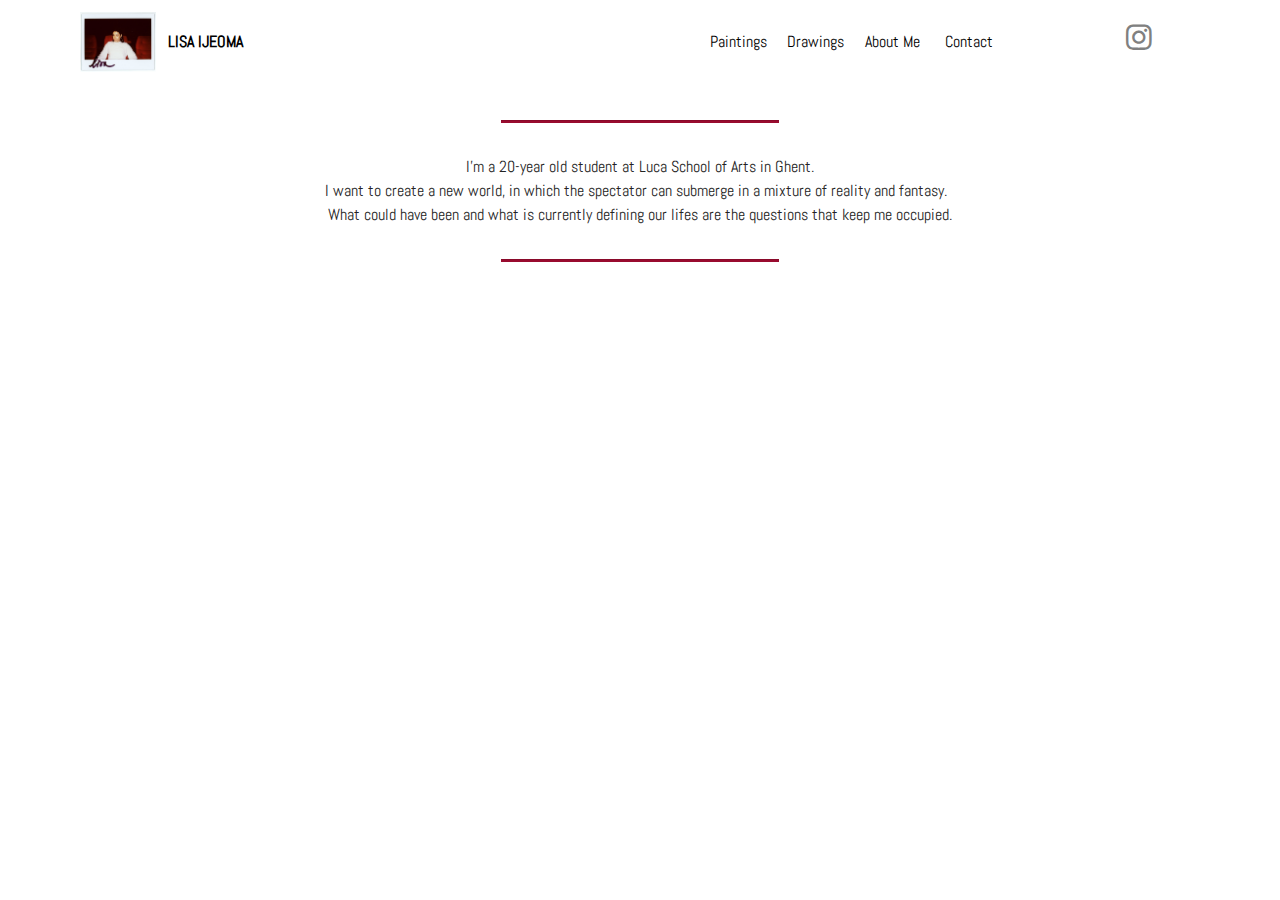
==== page1.html @ a6fccbc2 "create github pages" ====
<!DOCTYPE html>
<html >
<head>
  <!-- Site made with Mobirise Website Builder v4.6.5, https://mobirise.com -->
  <meta charset="UTF-8">
  <meta http-equiv="X-UA-Compatible" content="IE=edge">
  <meta name="generator" content="Mobirise v4.6.5, mobirise.com">
  <meta name="viewport" content="width=device-width, initial-scale=1, minimum-scale=1">
  <link rel="shortcut icon" href="assets/images/img-586-1244x1000.jpg" type="image/x-icon">
  <meta name="description" content="Web Site Creator Description">
  <title>About Me</title>
  <link rel="stylesheet" href="assets/tether/tether.min.css">
  <link rel="stylesheet" href="assets/bootstrap/css/bootstrap.min.css">
  <link rel="stylesheet" href="assets/bootstrap/css/bootstrap-grid.min.css">
  <link rel="stylesheet" href="assets/bootstrap/css/bootstrap-reboot.min.css">
  <link rel="stylesheet" href="assets/dropdown/css/style.css">
  <link rel="stylesheet" href="assets/socicon/css/styles.css">
  <link rel="stylesheet" href="assets/theme/css/style.css">
  <link rel="stylesheet" href="assets/mobirise/css/mbr-additional.css" type="text/css">
  
  
  
</head>
<body>
  <section class="menu cid-qKdbff7tVi" once="menu" id="menu2-2">

    

    <nav class="navbar navbar-expand beta-menu navbar-dropdown align-items-center navbar-fixed-top navbar-toggleable-sm">
        <button class="navbar-toggler navbar-toggler-right" type="button" data-toggle="collapse" data-target="#navbarSupportedContent" aria-controls="navbarSupportedContent" aria-expanded="false" aria-label="Toggle navigation">
            <div class="hamburger">
                <span></span>
                <span></span>
                <span></span>
                <span></span>
            </div>
        </button>
        <div class="menu-logo">
            <div class="navbar-brand">
                <span class="navbar-logo">
                    <a href="https://mobirise.com">
                        <img src="assets/images/img-586-1244x1000.jpg" alt="Mobirise" title="" style="height: 3.8rem;">
                    </a>
                </span>
                <span class="navbar-caption-wrap"><a class="navbar-caption text-black display-5" href="https://mobirise.com">
                        LISA IJEOMA</a></span>
            </div>
        </div>
        <div class="collapse navbar-collapse" id="navbarSupportedContent">
            <ul class="navbar-nav nav-dropdown" data-app-modern-menu="true"><li class="nav-item dropdown">
                    <a class="nav-link link text-black display-5" href="page3.html">
                        Paintings</a>
                </li><li class="nav-item"><a class="nav-link link text-black display-5" href="page4.html">
                        Drawings</a></li>
                <li class="nav-item">
                    <a class="nav-link link text-black display-5" href="page1.html">
                        About Me&nbsp;</a>
                </li><li class="nav-item"><a class="nav-link link text-black display-5" href="page2.html">
                        Contact &nbsp; &nbsp; &nbsp; &nbsp; &nbsp; &nbsp; &nbsp; &nbsp; &nbsp; &nbsp;&nbsp;</a></li></ul>
            <div class="navbar-buttons mbr-section-btn"><a class="btn btn-sm btn-white display-5" href="https://www.instagram.com/lisaijeoma/"><span class="socicon socicon-instagram mbr-iconfont mbr-iconfont-btn"></span>
                    </a></div>
        </div>
    </nav>
</section>

<section class="engine"><a href="https://mobirise.ws">Mobirise</a></section><section class="mbr-section article content9 cid-qKdjkqtYGd" id="content9-b">
    
     

    <div class="container">
        <div class="inner-container" style="width: 100%;">
            <hr class="line" style="width: 25%;">
            <div class="section-text align-center mbr-fonts-style display-5">I'm a 20-year old student at Luca School of Arts in Ghent.<div>I want to create a new world, in which the spectator can submerge in a mixture of reality and fantasy. &nbsp;</div><div>What could have been and what is currently defining our lifes are the questions that keep me occupied.</div></div>
            <hr class="line" style="width: 25%;">
        </div>
        </div>
</section>


  <script src="assets/web/assets/jquery/jquery.min.js"></script>
  <script src="assets/popper/popper.min.js"></script>
  <script src="assets/tether/tether.min.js"></script>
  <script src="assets/bootstrap/js/bootstrap.min.js"></script>
  <script src="assets/smoothscroll/smooth-scroll.js"></script>
  <script src="assets/dropdown/js/script.min.js"></script>
  <script src="assets/touchswipe/jquery.touch-swipe.min.js"></script>
  <script src="assets/theme/js/script.js"></script>
  
  
</body>
</html>
---- assets/dropdown/css/style.css ----
.navbar-dropdown {
  left: 0;
  padding: 0;
  position: absolute;
  right: 0;
  top: 0;
  transition: all 0.45s ease;
  z-index: 1030;
  background: #282828; }
  .navbar-dropdown .navbar-logo {
    margin-right: 0.8rem;
    transition: margin 0.3s ease-in-out;
    vertical-align: middle; }
    .navbar-dropdown .navbar-logo img {
      height: 3.125rem;
      transition: all 0.3s ease-in-out; }
    .navbar-dropdown .navbar-logo.mbr-iconfont {
      font-size: 3.125rem;
      line-height: 3.125rem; }
  .navbar-dropdown .navbar-caption {
    font-weight: 700;
    white-space: normal;
    vertical-align: -4px;
    line-height: 3.125rem !important; }
    .navbar-dropdown .navbar-caption, .navbar-dropdown .navbar-caption:hover {
      color: inherit;
      text-decoration: none; }
  .navbar-dropdown .mbr-iconfont + .navbar-caption {
    vertical-align: -1px; }
  .navbar-dropdown.navbar-fixed-top {
    position: fixed; }
  .navbar-dropdown .navbar-brand span {
    vertical-align: -4px; }
  .navbar-dropdown.bg-color.transparent {
    background: none; }
  .navbar-dropdown.navbar-short .navbar-brand {
    padding: 0.625rem 0; }
    .navbar-dropdown.navbar-short .navbar-brand span {
      vertical-align: -1px; }
  .navbar-dropdown.navbar-short .navbar-caption {
    line-height: 2.375rem !important;
    vertical-align: -2px; }
  .navbar-dropdown.navbar-short .navbar-logo {
    margin-right: 0.5rem; }
    .navbar-dropdown.navbar-short .navbar-logo img {
      height: 2.375rem; }
    .navbar-dropdown.navbar-short .navbar-logo.mbr-iconfont {
      font-size: 2.375rem;
      line-height: 2.375rem; }
  .navbar-dropdown.navbar-short .mbr-table-cell {
    height: 3.625rem; }
  .navbar-dropdown .navbar-close {
    left: 0.6875rem;
    position: fixed;
    top: 0.75rem;
    z-index: 1000; }
  .navbar-dropdown .hamburger-icon {
    content: "";
    display: inline-block;
    vertical-align: middle;
    width: 16px;
    -webkit-box-shadow: 0 -6px 0 1px #282828,0 0 0 1px #282828,0 6px 0 1px #282828;
    -moz-box-shadow: 0 -6px 0 1px #282828,0 0 0 1px #282828,0 6px 0 1px #282828;
    box-shadow: 0 -6px 0 1px #282828,0 0 0 1px #282828,0 6px 0 1px #282828; }

.dropdown-menu .dropdown-toggle[data-toggle="dropdown-submenu"]::after {
  border-bottom: 0.35em solid transparent;
  border-left: 0.35em solid;
  border-right: 0;
  border-top: 0.35em solid transparent;
  margin-left: 0.3rem; }

.dropdown-menu .dropdown-item:focus {
  outline: 0; }

.nav-dropdown {
  font-size: 0.75rem;
  font-weight: 500;
  height: auto !important; }
  .nav-dropdown .nav-btn {
    padding-left: 1rem; }
  .nav-dropdown .link {
    margin: .667em 1.667em;
    font-weight: 500;
    padding: 0;
    transition: color .2s ease-in-out; }
    .nav-dropdown .link.dropdown-toggle {
      margin-right: 2.583em; }
      .nav-dropdown .link.dropdown-toggle::after {
        margin-left: .25rem;
        border-top: 0.35em solid;
        border-right: 0.35em solid transparent;
        border-left: 0.35em solid transparent;
        border-bottom: 0; }
      .nav-dropdown .link.dropdown-toggle[aria-expanded="true"] {
        margin: 0;
        padding: 0.667em 3.263em  0.667em 1.667em; }
  .nav-dropdown .link::after,
  .nav-dropdown .dropdown-item::after {
    color: inherit; }
  .nav-dropdown .btn {
    font-size: 0.75rem;
    font-weight: 700;
    letter-spacing: 0;
    margin-bottom: 0;
    padding-left: 1.25rem;
    padding-right: 1.25rem; }
  .nav-dropdown .dropdown-menu {
    border-radius: 0;
    border: 0;
    left: 0;
    margin: 0;
    padding-bottom: 1.25rem;
    padding-top: 1.25rem;
    position: relative; }
  .nav-dropdown .dropdown-submenu {
    margin-left: 0.125rem;
    top: 0; }
  .nav-dropdown .dropdown-item {
    font-weight: 500;
    line-height: 2;
    padding: 0.3846em 4.615em 0.3846em 1.5385em;
    position: relative;
    transition: color .2s ease-in-out, background-color .2s ease-in-out; }
    .nav-dropdown .dropdown-item::after {
      margin-top: -0.3077em;
      position: absolute;
      right: 1.1538em;
      top: 50%; }
    .nav-dropdown .dropdown-item:focus, .nav-dropdown .dropdown-item:hover {
      background: none; }

@media (max-width: 767px) {
  .nav-dropdown.navbar-toggleable-sm {
    bottom: 0;
    display: none;
    left: 0;
    overflow-x: hidden;
    position: fixed;
    top: 0;
    transform: translateX(-100%);
    -ms-transform: translateX(-100%);
    -webkit-transform: translateX(-100%);
    width: 18.75rem;
    z-index: 999; } }
.nav-dropdown.navbar-toggleable-xl {
  bottom: 0;
  display: none;
  left: 0;
  overflow-x: hidden;
  position: fixed;
  top: 0;
  transform: translateX(-100%);
  -ms-transform: translateX(-100%);
  -webkit-transform: translateX(-100%);
  width: 18.75rem;
  z-index: 999; }

.nav-dropdown-sm {
  display: block !important;
  overflow-x: hidden;
  overflow: auto;
  padding-top: 3.875rem; }
  .nav-dropdown-sm::after {
    content: "";
    display: block;
    height: 3rem;
    width: 100%; }
  .nav-dropdown-sm.collapse.in ~ .navbar-close {
    display: block !important; }
  .nav-dropdown-sm.collapsing, .nav-dropdown-sm.collapse.in {
    transform: translateX(0);
    -ms-transform: translateX(0);
    -webkit-transform: translateX(0);
    transition: all 0.25s ease-out;
    -webkit-transition: all 0.25s ease-out;
    background: #282828; }
  .nav-dropdown-sm.collapsing[aria-expanded="false"] {
    transform: translateX(-100%);
    -ms-transform: translateX(-100%);
    -webkit-transform: translateX(-100%); }
  .nav-dropdown-sm .nav-item {
    display: block;
    margin-left: 0 !important;
    padding-left: 0; }
  .nav-dropdown-sm .link,
  .nav-dropdown-sm .dropdown-item {
    border-top: 1px dotted rgba(255, 255, 255, 0.1);
    font-size: 0.8125rem;
    line-height: 1.6;
    margin: 0 !important;
    padding: 0.875rem 2.4rem 0.875rem 1.5625rem !important;
    position: relative;
    white-space: normal; }
    .nav-dropdown-sm .link:focus, .nav-dropdown-sm .link:hover,
    .nav-dropdown-sm .dropdown-item:focus,
    .nav-dropdown-sm .dropdown-item:hover {
      background: rgba(0, 0, 0, 0.2) !important;
      color: #c0a375; }
  .nav-dropdown-sm .nav-btn {
    position: relative;
    padding: 1.5625rem 1.5625rem 0 1.5625rem; }
    .nav-dropdown-sm .nav-btn::before {
      border-top: 1px dotted rgba(255, 255, 255, 0.1);
      content: "";
      left: 0;
      position: absolute;
      top: 0;
      width: 100%; }
    .nav-dropdown-sm .nav-btn + .nav-btn {
      padding-top: 0.625rem; }
      .nav-dropdown-sm .nav-btn + .nav-btn::before {
        display: none; }
  .nav-dropdown-sm .btn {
    padding: 0.625rem 0; }
  .nav-dropdown-sm .dropdown-toggle[data-toggle="dropdown-submenu"]::after {
    margin-left: .25rem;
    border-top: 0.35em solid;
    border-right: 0.35em solid transparent;
    border-left: 0.35em solid transparent;
    border-bottom: 0; }
  .nav-dropdown-sm .dropdown-toggle[data-toggle="dropdown-submenu"][aria-expanded="true"]::after {
    border-top: 0;
    border-right: 0.35em solid transparent;
    border-left: 0.35em solid transparent;
    border-bottom: 0.35em solid; }
  .nav-dropdown-sm .dropdown-menu {
    margin: 0;
    padding: 0;
    position: relative;
    top: 0;
    left: 0;
    width: 100%;
    border: 0;
    float: none;
    border-radius: 0;
    background: none; }
  .nav-dropdown-sm .dropdown-submenu {
    left: 100%;
    margin-left: 0.125rem;
    margin-top: -1.25rem;
    top: 0; }

.navbar-toggleable-sm .nav-dropdown .dropdown-menu {
  position: absolute; }

.navbar-toggleable-sm .nav-dropdown .dropdown-submenu {
  left: 100%;
  margin-left: 0.125rem;
  margin-top: -1.25rem;
  top: 0; }

.navbar-toggleable-sm.opened .nav-dropdown .dropdown-menu {
  position: relative; }

.navbar-toggleable-sm.opened .nav-dropdown .dropdown-submenu {
  left: 0;
  margin-left: 00rem;
  margin-top: 0rem;
  top: 0; }

.is-builder .nav-dropdown.collapsing {
  transition: none !important; }

/*# sourceMappingURL=style.css.map */
---- assets/socicon/css/styles.css ----
@charset "UTF-8";

@font-face {
  font-family: "socicon";
  src:url("../fonts/socicon.eot");
  src:url("../fonts/socicon.eot?#iefix") format("embedded-opentype"),
    url("../fonts/socicon.woff") format("woff"),
    url("../fonts/socicon.ttf") format("truetype"),
    url("../fonts/socicon.svg#socicon") format("svg");
  font-weight: normal;
  font-style: normal;

}

[data-icon]:before {
  font-family: "socicon" !important;
  content: attr(data-icon);
  font-style: normal !important;
  font-weight: normal !important;
  font-variant: normal !important;
  text-transform: none !important;
  speak: none;
  line-height: 1;
  -webkit-font-smoothing: antialiased;
  -moz-osx-font-smoothing: grayscale;
}

[class^="socicon-"]:before,
[class*=" socicon-"]:before {
  font-family: "socicon" !important;
  font-style: normal !important;
  font-weight: normal !important;
  font-variant: normal !important;
  text-transform: none !important;
  speak: none;
  line-height: 1;
  -webkit-font-smoothing: antialiased;
  -moz-osx-font-smoothing: grayscale;
}

.socicon-modelmayhem:before {
  content: "\e000";
}
.socicon-mixcloud:before {
  content: "\e001";
}
.socicon-drupal:before {
  content: "\e002";
}
.socicon-swarm:before {
  content: "\e003";
}
.socicon-istock:before {
  content: "\e004";
}
.socicon-yammer:before {
  content: "\e005";
}
.socicon-ello:before {
  content: "\e006";
}
.socicon-stackoverflow:before {
  content: "\e007";
}
.socicon-persona:before {
  content: "\e008";
}
.socicon-triplej:before {
  content: "\e009";
}
.socicon-houzz:before {
  content: "\e00a";
}
.socicon-rss:before {
  content: "\e00b";
}
.socicon-paypal:before {
  content: "\e00c";
}
.socicon-odnoklassniki:before {
  content: "\e00d";
}
.socicon-airbnb:before {
  content: "\e00e";
}
.socicon-periscope:before {
  content: "\e00f";
}
.socicon-outlook:before {
  content: "\e010";
}
.socicon-coderwall:before {
  content: "\e011";
}
.socicon-tripadvisor:before {
  content: "\e012";
}
.socicon-appnet:before {
  content: "\e013";
}
.socicon-goodreads:before {
  content: "\e014";
}
.socicon-tripit:before {
  content: "\e015";
}
.socicon-lanyrd:before {
  content: "\e016";
}
.socicon-slideshare:before {
  content: "\e017";
}
.socicon-buffer:before {
  content: "\e018";
}
.socicon-disqus:before {
  content: "\e019";
}
.socicon-vkontakte:before {
  content: "\e01a";
}
.socicon-whatsapp:before {
  content: "\e01b";
}
.socicon-patreon:before {
  content: "\e01c";
}
.socicon-storehouse:before {
  content: "\e01d";
}
.socicon-pocket:before {
  content: "\e01e";
}
.socicon-mail:before {
  content: "\e01f";
}
.socicon-blogger:before {
  content: "\e020";
}
.socicon-technorati:before {
  content: "\e021";
}
.socicon-reddit:before {
  content: "\e022";
}
.socicon-dribbble:before {
  content: "\e023";
}
.socicon-stumbleupon:before {
  content: "\e024";
}
.socicon-digg:before {
  content: "\e025";
}
.socicon-envato:before {
  content: "\e026";
}
.socicon-behance:before {
  content: "\e027";
}
.socicon-delicious:before {
  content: "\e028";
}
.socicon-deviantart:before {
  content: "\e029";
}
.socicon-forrst:before {
  content: "\e02a";
}
.socicon-play:before {
  content: "\e02b";
}
.socicon-zerply:before {
  content: "\e02c";
}
.socicon-wikipedia:before {
  content: "\e02d";
}
.socicon-apple:before {
  content: "\e02e";
}
.socicon-flattr:before {
  content: "\e02f";
}
.socicon-github:before {
  content: "\e030";
}
.socicon-renren:before {
  content: "\e031";
}
.socicon-friendfeed:before {
  content: "\e032";
}
.socicon-newsvine:before {
  content: "\e033";
}
.socicon-identica:before {
  content: "\e034";
}
.socicon-bebo:before {
  content: "\e035";
}
.socicon-zynga:before {
  content: "\e036";
}
.socicon-steam:before {
  content: "\e037";
}
.socicon-xbox:before {
  content: "\e038";
}
.socicon-windows:before {
  content: "\e039";
}
.socicon-qq:before {
  content: "\e03a";
}
.socicon-douban:before {
  content: "\e03b";
}
.socicon-meetup:before {
  content: "\e03c";
}
.socicon-playstation:before {
  content: "\e03d";
}
.socicon-android:before {
  content: "\e03e";
}
.socicon-snapchat:before {
  content: "\e03f";
}
.socicon-twitter:before {
  content: "\e040";
}
.socicon-facebook:before {
  content: "\e041";
}
.socicon-googleplus:before {
  content: "\e042";
}
.socicon-pinterest:before {
  content: "\e043";
}
.socicon-foursquare:before {
  content: "\e044";
}
.socicon-yahoo:before {
  content: "\e045";
}
.socicon-skype:before {
  content: "\e046";
}
.socicon-yelp:before {
  content: "\e047";
}
.socicon-feedburner:before {
  content: "\e048";
}
.socicon-linkedin:before {
  content: "\e049";
}
.socicon-viadeo:before {
  content: "\e04a";
}
.socicon-xing:before {
  content: "\e04b";
}
.socicon-myspace:before {
  content: "\e04c";
}
.socicon-soundcloud:before {
  content: "\e04d";
}
.socicon-spotify:before {
  content: "\e04e";
}
.socicon-grooveshark:before {
  content: "\e04f";
}
.socicon-lastfm:before {
  content: "\e050";
}
.socicon-youtube:before {
  content: "\e051";
}
.socicon-vimeo:before {
  content: "\e052";
}
.socicon-dailymotion:before {
  content: "\e053";
}
.socicon-vine:before {
  content: "\e054";
}
.socicon-flickr:before {
  content: "\e055";
}
.socicon-500px:before {
  content: "\e056";
}
.socicon-wordpress:before {
  content: "\e058";
}
.socicon-tumblr:before {
  content: "\e059";
}
.socicon-twitch:before {
  content: "\e05a";
}
.socicon-8tracks:before {
  content: "\e05b";
}
.socicon-amazon:before {
  content: "\e05c";
}
.socicon-icq:before {
  content: "\e05d";
}
.socicon-smugmug:before {
  content: "\e05e";
}
.socicon-ravelry:before {
  content: "\e05f";
}
.socicon-weibo:before {
  content: "\e060";
}
.socicon-baidu:before {
  content: "\e061";
}
.socicon-angellist:before {
  content: "\e062";
}
.socicon-ebay:before {
  content: "\e063";
}
.socicon-imdb:before {
  content: "\e064";
}
.socicon-stayfriends:before {
  content: "\e065";
}
.socicon-residentadvisor:before {
  content: "\e066";
}
.socicon-google:before {
  content: "\e067";
}
.socicon-yandex:before {
  content: "\e068";
}
.socicon-sharethis:before {
  content: "\e069";
}
.socicon-bandcamp:before {
  content: "\e06a";
}
.socicon-itunes:before {
  content: "\e06b";
}
.socicon-deezer:before {
  content: "\e06c";
}
.socicon-telegram:before {
  content: "\e06e";
}
.socicon-openid:before {
  content: "\e06f";
}
.socicon-amplement:before {
  content: "\e070";
}
.socicon-viber:before {
  content: "\e071";
}
.socicon-zomato:before {
  content: "\e072";
}
.socicon-draugiem:before {
  content: "\e074";
}
.socicon-endomodo:before {
  content: "\e075";
}
.socicon-filmweb:before {
  content: "\e076";
}
.socicon-stackexchange:before {
  content: "\e077";
}
.socicon-wykop:before {
  content: "\e078";
}
.socicon-teamspeak:before {
  content: "\e079";
}
.socicon-teamviewer:before {
  content: "\e07a";
}
.socicon-ventrilo:before {
  content: "\e07b";
}
.socicon-younow:before {
  content: "\e07c";
}
.socicon-raidcall:before {
  content: "\e07d";
}
.socicon-mumble:before {
  content: "\e07e";
}
.socicon-medium:before {
  content: "\e06d";
}
.socicon-bebee:before {
  content: "\e07f";
}
.socicon-hitbox:before {
  content: "\e080";
}
.socicon-reverbnation:before {
  content: "\e081";
}
.socicon-formulr:before {
  content: "\e082";
}
.socicon-instagram:before {
  content: "\e057";
}
.socicon-battlenet:before {
  content: "\e083";
}
.socicon-chrome:before {
  content: "\e084";
}
.socicon-discord:before {
  content: "\e086";
}
.socicon-issuu:before {
  content: "\e087";
}
.socicon-macos:before {
  content: "\e088";
}
.socicon-firefox:before {
  content: "\e089";
}
.socicon-opera:before {
  content: "\e08d";
}
.socicon-keybase:before {
  content: "\e090";
}
.socicon-alliance:before {
  content: "\e091";
}
.socicon-livejournal:before {
  content: "\e092";
}
.socicon-googlephotos:before {
  content: "\e093";
}
.socicon-horde:before {
  content: "\e094";
}
.socicon-etsy:before {
  content: "\e095";
}
.socicon-zapier:before {
  content: "\e096";
}
.socicon-google-scholar:before {
  content: "\e097";
}
.socicon-researchgate:before {
  content: "\e098";
}
.socicon-wechat:before {
  content: "\e099";
}
.socicon-strava:before {
  content: "\e09a";
}
.socicon-line:before {
  content: "\e09b";
}
.socicon-lyft:before {
  content: "\e09c";
}
.socicon-uber:before {
  content: "\e09d";
}
.socicon-songkick:before {
  content: "\e09e";
}
.socicon-viewbug:before {
  content: "\e09f";
}
.socicon-googlegroups:before {
  content: "\e0a0";
}
.socicon-quora:before {
  content: "\e073";
}
.socicon-diablo:before {
  content: "\e085";
}
.socicon-blizzard:before {
  content: "\e0a1";
}
.socicon-hearthstone:before {
  content: "\e08b";
}
.socicon-heroes:before {
  content: "\e08a";
}
.socicon-overwatch:before {
  content: "\e08c";
}
.socicon-warcraft:before {
  content: "\e08e";
}
.socicon-starcraft:before {
  content: "\e08f";
}
.socicon-beam:before {
  content: "\e0a2";
}
.socicon-curse:before {
  content: "\e0a3";
}
.socicon-player:before {
  content: "\e0a4";
}
.socicon-streamjar:before {
  content: "\e0a5";
}
.socicon-nintendo:before {
  content: "\e0a6";
}
.socicon-hellocoton:before {
  content: "\e0a7";
}
---- assets/theme/css/style.css ----
/*!
 * Mobirise v4 theme (https://mobirise.com/)
 * Copyright 2017 Mobirise
 */
section {
  background-color: #eeeeee; }

section,
.container,
.container-fluid {
  position: relative;
  word-wrap: break-word; }

a.mbr-iconfont:hover {
  text-decoration: none; }

.article .lead p, .article .lead ul, .article .lead ol, .article .lead pre, .article .lead blockquote {
  margin-bottom: 0; }

a {
  font-style: normal;
  font-weight: 400;
  cursor: pointer; }
  a, a:hover {
    text-decoration: none; }

figure {
  margin-bottom: 0; }

body {
  color: #232323; }

h1, h2, h3, h4, h5, h6,
.h1, .h2, .h3, .h4, .h5, .h6,
.display-1, .display-2, .display-3, .display-4 {
  line-height: 1;
  word-break: break-word;
  word-wrap: break-word; }

b, strong {
  font-weight: bold; }

blockquote {
  padding: 10px 0 10px 20px;
  position: relative;
  border-left: 2px solid;
  border-color: #ff3366; }

input:-webkit-autofill, input:-webkit-autofill:hover, input:-webkit-autofill:focus, input:-webkit-autofill:active {
  transition-delay: 9999s;
  transition-property: background-color, color; }

textarea[type="hidden"] {
  display: none; }

body {
  position: relative; }

section {
  background-position: 50% 50%;
  background-repeat: no-repeat;
  background-size: cover; }
  section .mbr-background-video,
  section .mbr-background-video-preview {
    position: absolute;
    bottom: 0;
    left: 0;
    right: 0;
    top: 0; }

.hidden {
  visibility: hidden; }

.mbr-z-index20 {
  z-index: 20; }

/*! Base colors */
.mbr-white {
  color: #ffffff; }

.mbr-black {
  color: #000000; }

.mbr-bg-white {
  background-color: #ffffff; }

.mbr-bg-black {
  background-color: #000000; }

/*! Text-aligns */
.align-left {
  text-align: left; }

.align-center {
  text-align: center; }

.align-right {
  text-align: right; }

@media (max-width: 767px) {
  .align-left, .align-center, .align-right, .mbr-section-btn, .mbr-section-title {
    text-align: center; } }
/*! Font-weight  */
.mbr-light {
  font-weight: 300; }

.mbr-regular {
  font-weight: 400; }

.mbr-semibold {
  font-weight: 500; }

.mbr-bold {
  font-weight: 700; }

/*! Media  */
.media-size-item {
  -webkit-flex: 1 1 auto;
  -moz-flex: 1 1 auto;
  -ms-flex: 1 1 auto;
  -o-flex: 1 1 auto;
  flex: 1 1 auto; }

.media-content {
  -webkit-flex-basis: 100%;
  flex-basis: 100%; }

.media-container-row {
  display: -ms-flexbox;
  display: -webkit-flex;
  display: flex;
  -webkit-flex-direction: row;
  -ms-flex-direction: row;
  flex-direction: row;
  -webkit-flex-wrap: wrap;
  -ms-flex-wrap: wrap;
  flex-wrap: wrap;
  -webkit-justify-content: center;
  -ms-flex-pack: center;
  justify-content: center;
  -webkit-align-content: center;
  -ms-flex-line-pack: center;
  align-content: center;
  -webkit-align-items: start;
  -ms-flex-align: start;
  align-items: start; }
  .media-container-row .media-size-item {
    width: 400px; }

.media-container-column {
  display: -ms-flexbox;
  display: -webkit-flex;
  display: flex;
  -webkit-flex-direction: column;
  -ms-flex-direction: column;
  flex-direction: column;
  -webkit-flex-wrap: wrap;
  -ms-flex-wrap: wrap;
  flex-wrap: wrap;
  -webkit-justify-content: center;
  -ms-flex-pack: center;
  justify-content: center;
  -webkit-align-content: center;
  -ms-flex-line-pack: center;
  align-content: center;
  -webkit-align-items: stretch;
  -ms-flex-align: stretch;
  align-items: stretch; }
  .media-container-column > * {
    width: 100%; }

@media (min-width: 992px) {
  .media-container-row {
    -webkit-flex-wrap: nowrap;
    -ms-flex-wrap: nowrap;
    flex-wrap: nowrap; } }
figure {
  overflow: hidden; }

figure[mbr-media-size] {
  transition: width 0.1s; }

.mbr-figure img, .mbr-figure iframe {
  display: block;
  width: 100%; }

.card {
  background-color: transparent;
  border: none; }

.card-img {
  text-align: center;
  flex-shrink: 0; }

.media {
  max-width: 100%;
  margin: 0 auto; }

.mbr-figure {
  -ms-flex-item-align: center;
  -ms-grid-row-align: center;
  -webkit-align-self: center;
  align-self: center; }

.media-container > div {
  max-width: 100%; }

.mbr-figure img, .card-img img {
  width: 100%; }

@media (max-width: 991px) {
  .media-size-item {
    width: auto !important; }

  .media {
    width: auto; }

  .mbr-figure {
    width: 100% !important; } }
/*! Buttons */
.mbr-section-btn {
  margin-left: -.25rem;
  margin-right: -.25rem;
  font-size: 0; }

nav .mbr-section-btn {
  margin-left: 0rem;
  margin-right: 0rem; }

/*! Btn icon margin */
.btn .mbr-iconfont, .btn.btn-sm .mbr-iconfont {
  cursor: pointer;
  margin-right: 0.5rem; }

.btn.btn-md .mbr-iconfont, .btn.btn-md .mbr-iconfont {
  margin-right: 0.8rem; }

.mbr-regular {
  font-weight: 400; }

.mbr-semibold {
  font-weight: 500; }

.mbr-bold {
  font-weight: 700; }

[type="submit"] {
  -webkit-appearance: none; }

/*! Full-screen */
.mbr-fullscreen .mbr-overlay {
  min-height: 100vh; }

.mbr-fullscreen {
  display: flex;
  display: -webkit-flex;
  display: -moz-flex;
  display: -ms-flex;
  display: -o-flex;
  align-items: center;
  -webkit-align-items: center;
  min-height: 100vh;
  padding-top: 3rem;
  padding-bottom: 3rem; }

/*! Map */
.map {
  height: 25rem;
  position: relative; }
  .map iframe {
    width: 100%;
    height: 100%; }

/* Form */
.form-asterisk {
  font-family: initial;
  position: absolute;
  top: -2px;
  font-weight: normal; }

/*! Scroll to top arrow */
.mbr-arrow-up {
  bottom: 25px;
  right: 90px;
  position: fixed;
  text-align: right;
  z-index: 5000;
  color: #ffffff;
  font-size: 32px;
  transform: rotate(180deg);
  -webkit-transform: rotate(180deg); }

.mbr-arrow-up a {
  background: rgba(0, 0, 0, 0.2);
  border-radius: 3px;
  color: #fff;
  display: inline-block;
  height: 60px;
  width: 60px;
  outline-style: none !important;
  position: relative;
  text-decoration: none;
  transition: all .3s ease-in-out;
  cursor: pointer;
  text-align: center; }
  .mbr-arrow-up a:hover {
    background-color: rgba(0, 0, 0, 0.4); }
  .mbr-arrow-up a i {
    line-height: 60px; }

.mbr-arrow-up-icon {
  display: block;
  color: #fff; }

.mbr-arrow-up-icon::before {
  content: "\203a";
  display: inline-block;
  font-family: serif;
  font-size: 32px;
  line-height: 1;
  font-style: normal;
  position: relative;
  top: 6px;
  left: -4px;
  -webkit-transform: rotate(-90deg);
  transform: rotate(-90deg); }

/*! Arrow Down */
.mbr-arrow {
  position: absolute;
  bottom: 45px;
  left: 50%;
  width: 60px;
  height: 60px;
  cursor: pointer;
  background-color: rgba(80, 80, 80, 0.5);
  border-radius: 50%;
  -webkit-transform: translateX(-50%);
  transform: translateX(-50%); }
  .mbr-arrow > a {
    display: inline-block;
    text-decoration: none;
    outline-style: none;
    -webkit-animation: arrowdown 1.7s ease-in-out infinite;
    animation: arrowdown 1.7s ease-in-out infinite; }
    .mbr-arrow > a > i {
      position: absolute;
      top: -2px;
      left: 15px;
      font-size: 2rem; }

@keyframes arrowdown {
  0% {
    transform: translateY(0px);
    -webkit-transform: translateY(0px); }
  50% {
    transform: translateY(-5px);
    -webkit-transform: translateY(-5px); }
  100% {
    transform: translateY(0px);
    -webkit-transform: translateY(0px); } }
@-webkit-keyframes arrowdown {
  0% {
    transform: translateY(0px);
    -webkit-transform: translateY(0px); }
  50% {
    transform: translateY(-5px);
    -webkit-transform: translateY(-5px); }
  100% {
    transform: translateY(0px);
    -webkit-transform: translateY(0px); } }
@media (max-width: 500px) {
  .mbr-arrow-up {
    left: 50%;
    right: auto;
    transform: translateX(-50%) rotate(180deg);
    -webkit-transform: translateX(-50%) rotate(180deg); } }
/*Gradients animation*/
@keyframes gradient-animation {
  from {
    background-position: 0% 100%;
    animation-timing-function: ease-in-out; }
  to {
    background-position: 100% 0%;
    animation-timing-function: ease-in-out; } }
@-webkit-keyframes gradient-animation {
  from {
    background-position: 0% 100%;
    animation-timing-function: ease-in-out; }
  to {
    background-position: 100% 0%;
    animation-timing-function: ease-in-out; } }
.bg-gradient {
  background-size: 200% 200%;
  animation: gradient-animation 5s infinite alternate;
  -webkit-animation: gradient-animation 5s infinite alternate; }

.menu .navbar-brand {
  display: -webkit-flex; }
  .menu .navbar-brand span {
    display: flex;
    display: -webkit-flex; }
  .menu .navbar-brand .navbar-caption-wrap {
    display: -webkit-flex; }
  .menu .navbar-brand .navbar-logo img {
    display: -webkit-flex; }
@media (min-width: 768px) and (max-width: 991px) {
  .menu .navbar-toggleable-sm .navbar-nav {
    display: -webkit-box;
    display: -webkit-flex;
    display: -ms-flexbox; } }
@media (min-width: 992px) {
  .menu .navbar-nav.nav-dropdown {
    display: -webkit-flex; }
  .menu .navbar-toggleable-sm .navbar-collapse {
    display: -webkit-flex !important; } }

/*# sourceMappingURL=style.css.map */
.engine {
	position: absolute;
	text-indent: -2400px;
	text-align: center;
	padding: 0;
	top: 0;
	left: -2400px;
}
---- assets/mobirise/css/mbr-additional.css ----
@import url(https://fonts.googleapis.com/css?family=Abel:400);
@import url(https://fonts.googleapis.com/css?family=Rubik:300,300i,400,400i,500,500i,700,700i,900,900i);





body {
  font-style: normal;
  line-height: 1.5;
}
.mbr-section-title {
  font-style: normal;
  line-height: 1.2;
}
.mbr-section-subtitle {
  line-height: 1.3;
}
.mbr-text {
  font-style: normal;
  line-height: 1.6;
}
.display-1 {
  font-family: 'Abel', sans-serif;
  font-size: 4.25rem;
}
.display-1 > .mbr-iconfont {
  font-size: 6.8rem;
}
.display-2 {
  font-family: 'Abel', sans-serif;
  font-size: 3rem;
}
.display-2 > .mbr-iconfont {
  font-size: 4.8rem;
}
.display-4 {
  font-family: 'Rubik', sans-serif;
  font-size: 1rem;
}
.display-4 > .mbr-iconfont {
  font-size: 1.6rem;
}
.display-5 {
  font-family: 'Abel', sans-serif;
  font-size: 1rem;
}
.display-5 > .mbr-iconfont {
  font-size: 1.6rem;
}
.display-7 {
  font-family: 'Rubik', sans-serif;
  font-size: 1rem;
}
.display-7 > .mbr-iconfont {
  font-size: 1.6rem;
}
/* ---- Fluid typography for mobile devices ---- */
/* 1.4 - font scale ratio ( bootstrap == 1.42857 ) */
/* 100vw - current viewport width */
/* (48 - 20)  48 == 48rem == 768px, 20 == 20rem == 320px(minimal supported viewport) */
/* 0.65 - min scale variable, may vary */
@media (max-width: 768px) {
  .display-1 {
    font-size: 3.4rem;
    font-size: calc( 2.1374999999999997rem + (4.25 - 2.1374999999999997) * ((100vw - 20rem) / (48 - 20)));
    line-height: calc( 1.4 * (2.1374999999999997rem + (4.25 - 2.1374999999999997) * ((100vw - 20rem) / (48 - 20))));
  }
  .display-2 {
    font-size: 2.4rem;
    font-size: calc( 1.7rem + (3 - 1.7) * ((100vw - 20rem) / (48 - 20)));
    line-height: calc( 1.4 * (1.7rem + (3 - 1.7) * ((100vw - 20rem) / (48 - 20))));
  }
  .display-4 {
    font-size: 0.8rem;
    font-size: calc( 1rem + (1 - 1) * ((100vw - 20rem) / (48 - 20)));
    line-height: calc( 1.4 * (1rem + (1 - 1) * ((100vw - 20rem) / (48 - 20))));
  }
  .display-5 {
    font-size: 0.8rem;
    font-size: calc( 1rem + (1 - 1) * ((100vw - 20rem) / (48 - 20)));
    line-height: calc( 1.4 * (1rem + (1 - 1) * ((100vw - 20rem) / (48 - 20))));
  }
}
/* Buttons */
.btn {
  font-weight: 500;
  border-width: 2px;
  font-style: normal;
  letter-spacing: 1px;
  margin: .4rem .8rem;
  white-space: normal;
  -webkit-transition: all 0.3s ease-in-out;
  -moz-transition: all 0.3s ease-in-out;
  transition: all 0.3s ease-in-out;
  padding: 1rem 3rem;
  border-radius: 3px;
  display: inline-flex;
  align-items: center;
  justify-content: center;
  word-break: break-word;
}
.btn-sm {
  font-weight: 500;
  letter-spacing: 1px;
  -webkit-transition: all 0.3s ease-in-out;
  -moz-transition: all 0.3s ease-in-out;
  transition: all 0.3s ease-in-out;
  padding: 0.6rem 1.5rem;
  border-radius: 3px;
}
.btn-md {
  font-weight: 500;
  letter-spacing: 1px;
  margin: .4rem .8rem !important;
  -webkit-transition: all 0.3s ease-in-out;
  -moz-transition: all 0.3s ease-in-out;
  transition: all 0.3s ease-in-out;
  padding: 1rem 3rem;
  border-radius: 3px;
}
.btn-lg {
  font-weight: 500;
  letter-spacing: 1px;
  margin: .4rem .8rem !important;
  -webkit-transition: all 0.3s ease-in-out;
  -moz-transition: all 0.3s ease-in-out;
  transition: all 0.3s ease-in-out;
  padding: 1.2rem 3.2rem;
  border-radius: 3px;
}
.bg-primary {
  background-color: #149dcc !important;
}
.bg-success {
  background-color: #f7ed4a !important;
}
.bg-info {
  background-color: #82786e !important;
}
.bg-warning {
  background-color: #879a9f !important;
}
.bg-danger {
  background-color: #b1a374 !important;
}
.btn-primary,
.btn-primary:active {
  background-color: #149dcc !important;
  border-color: #149dcc !important;
  color: #ffffff !important;
}
.btn-primary:hover,
.btn-primary:focus,
.btn-primary.focus,
.btn-primary.active {
  color: #ffffff !important;
  background-color: #0d6786 !important;
  border-color: #0d6786 !important;
}
.btn-primary.disabled,
.btn-primary:disabled {
  color: #ffffff !important;
  background-color: #0d6786 !important;
  border-color: #0d6786 !important;
}
.btn-secondary,
.btn-secondary:active {
  background-color: #ff3366 !important;
  border-color: #ff3366 !important;
  color: #ffffff !important;
}
.btn-secondary:hover,
.btn-secondary:focus,
.btn-secondary.focus,
.btn-secondary.active {
  color: #ffffff !important;
  background-color: #e50039 !important;
  border-color: #e50039 !important;
}
.btn-secondary.disabled,
.btn-secondary:disabled {
  color: #ffffff !important;
  background-color: #e50039 !important;
  border-color: #e50039 !important;
}
.btn-info,
.btn-info:active {
  background-color: #82786e !important;
  border-color: #82786e !important;
  color: #ffffff !important;
}
.btn-info:hover,
.btn-info:focus,
.btn-info.focus,
.btn-info.active {
  color: #ffffff !important;
  background-color: #59524b !important;
  border-color: #59524b !important;
}
.btn-info.disabled,
.btn-info:disabled {
  color: #ffffff !important;
  background-color: #59524b !important;
  border-color: #59524b !important;
}
.btn-success,
.btn-success:active {
  background-color: #f7ed4a !important;
  border-color: #f7ed4a !important;
  color: #3f3c03 !important;
}
.btn-success:hover,
.btn-success:focus,
.btn-success.focus,
.btn-success.active {
  color: #3f3c03 !important;
  background-color: #eadd0a !important;
  border-color: #eadd0a !important;
}
.btn-success.disabled,
.btn-success:disabled {
  color: #3f3c03 !important;
  background-color: #eadd0a !important;
  border-color: #eadd0a !important;
}
.btn-warning,
.btn-warning:active {
  background-color: #879a9f !important;
  border-color: #879a9f !important;
  color: #ffffff !important;
}
.btn-warning:hover,
.btn-warning:focus,
.btn-warning.focus,
.btn-warning.active {
  color: #ffffff !important;
  background-color: #617479 !important;
  border-color: #617479 !important;
}
.btn-warning.disabled,
.btn-warning:disabled {
  color: #ffffff !important;
  background-color: #617479 !important;
  border-color: #617479 !important;
}
.btn-danger,
.btn-danger:active {
  background-color: #b1a374 !important;
  border-color: #b1a374 !important;
  color: #ffffff !important;
}
.btn-danger:hover,
.btn-danger:focus,
.btn-danger.focus,
.btn-danger.active {
  color: #ffffff !important;
  background-color: #8b7d4e !important;
  border-color: #8b7d4e !important;
}
.btn-danger.disabled,
.btn-danger:disabled {
  color: #ffffff !important;
  background-color: #8b7d4e !important;
  border-color: #8b7d4e !important;
}
.btn-white {
  color: #333333 !important;
}
.btn-white,
.btn-white:active {
  background-color: #ffffff !important;
  border-color: #ffffff !important;
  color: #808080 !important;
}
.btn-white:hover,
.btn-white:focus,
.btn-white.focus,
.btn-white.active {
  color: #808080 !important;
  background-color: #d9d9d9 !important;
  border-color: #d9d9d9 !important;
}
.btn-white.disabled,
.btn-white:disabled {
  color: #808080 !important;
  background-color: #d9d9d9 !important;
  border-color: #d9d9d9 !important;
}
.btn-black,
.btn-black:active {
  background-color: #333333 !important;
  border-color: #333333 !important;
  color: #ffffff !important;
}
.btn-black:hover,
.btn-black:focus,
.btn-black.focus,
.btn-black.active {
  color: #ffffff !important;
  background-color: #0d0d0d !important;
  border-color: #0d0d0d !important;
}
.btn-black.disabled,
.btn-black:disabled {
  color: #ffffff !important;
  background-color: #0d0d0d !important;
  border-color: #0d0d0d !important;
}
.btn-primary-outline,
.btn-primary-outline:active {
  background: none;
  border-color: #0b566f;
  color: #0b566f;
}
.btn-primary-outline:hover,
.btn-primary-outline:focus,
.btn-primary-outline.focus,
.btn-primary-outline.active {
  color: #ffffff;
  background-color: #149dcc;
  border-color: #149dcc;
}
.btn-primary-outline.disabled,
.btn-primary-outline:disabled {
  color: #ffffff !important;
  background-color: #149dcc !important;
  border-color: #149dcc !important;
}
.btn-secondary-outline,
.btn-secondary-outline:active {
  background: none;
  border-color: #cc0033;
  color: #cc0033;
}
.btn-secondary-outline:hover,
.btn-secondary-outline:focus,
.btn-secondary-outline.focus,
.btn-secondary-outline.active {
  color: #ffffff;
  background-color: #ff3366;
  border-color: #ff3366;
}
.btn-secondary-outline.disabled,
.btn-secondary-outline:disabled {
  color: #ffffff !important;
  background-color: #ff3366 !important;
  border-color: #ff3366 !important;
}
.btn-info-outline,
.btn-info-outline:active {
  background: none;
  border-color: #4b453f;
  color: #4b453f;
}
.btn-info-outline:hover,
.btn-info-outline:focus,
.btn-info-outline.focus,
.btn-info-outline.active {
  color: #ffffff;
  background-color: #82786e;
  border-color: #82786e;
}
.btn-info-outline.disabled,
.btn-info-outline:disabled {
  color: #ffffff !important;
  background-color: #82786e !important;
  border-color: #82786e !important;
}
.btn-success-outline,
.btn-success-outline:active {
  background: none;
  border-color: #d2c609;
  color: #d2c609;
}
.btn-success-outline:hover,
.btn-success-outline:focus,
.btn-success-outline.focus,
.btn-success-outline.active {
  color: #3f3c03;
  background-color: #f7ed4a;
  border-color: #f7ed4a;
}
.btn-success-outline.disabled,
.btn-success-outline:disabled {
  color: #3f3c03 !important;
  background-color: #f7ed4a !important;
  border-color: #f7ed4a !important;
}
.btn-warning-outline,
.btn-warning-outline:active {
  background: none;
  border-color: #55666b;
  color: #55666b;
}
.btn-warning-outline:hover,
.btn-warning-outline:focus,
.btn-warning-outline.focus,
.btn-warning-outline.active {
  color: #ffffff;
  background-color: #879a9f;
  border-color: #879a9f;
}
.btn-warning-outline.disabled,
.btn-warning-outline:disabled {
  color: #ffffff !important;
  background-color: #879a9f !important;
  border-color: #879a9f !important;
}
.btn-danger-outline,
.btn-danger-outline:active {
  background: none;
  border-color: #7a6e45;
  color: #7a6e45;
}
.btn-danger-outline:hover,
.btn-danger-outline:focus,
.btn-danger-outline.focus,
.btn-danger-outline.active {
  color: #ffffff;
  background-color: #b1a374;
  border-color: #b1a374;
}
.btn-danger-outline.disabled,
.btn-danger-outline:disabled {
  color: #ffffff !important;
  background-color: #b1a374 !important;
  border-color: #b1a374 !important;
}
.btn-black-outline,
.btn-black-outline:active {
  background: none;
  border-color: #000000;
  color: #000000;
}
.btn-black-outline:hover,
.btn-black-outline:focus,
.btn-black-outline.focus,
.btn-black-outline.active {
  color: #ffffff;
  background-color: #333333;
  border-color: #333333;
}
.btn-black-outline.disabled,
.btn-black-outline:disabled {
  color: #ffffff !important;
  background-color: #333333 !important;
  border-color: #333333 !important;
}
.btn-white-outline,
.btn-white-outline:active,
.btn-white-outline.active {
  background: none;
  border-color: #ffffff;
  color: #ffffff;
}
.btn-white-outline:hover,
.btn-white-outline:focus,
.btn-white-outline.focus {
  color: #333333;
  background-color: #ffffff;
  border-color: #ffffff;
}
.text-primary {
  color: #149dcc !important;
}
.text-secondary {
  color: #ff3366 !important;
}
.text-success {
  color: #f7ed4a !important;
}
.text-info {
  color: #82786e !important;
}
.text-warning {
  color: #879a9f !important;
}
.text-danger {
  color: #b1a374 !important;
}
.text-white {
  color: #ffffff !important;
}
.text-black {
  color: #000000 !important;
}
a.text-primary:hover,
a.text-primary:focus {
  color: #0b566f !important;
}
a.text-secondary:hover,
a.text-secondary:focus {
  color: #cc0033 !important;
}
a.text-success:hover,
a.text-success:focus {
  color: #d2c609 !important;
}
a.text-info:hover,
a.text-info:focus {
  color: #4b453f !important;
}
a.text-warning:hover,
a.text-warning:focus {
  color: #55666b !important;
}
a.text-danger:hover,
a.text-danger:focus {
  color: #7a6e45 !important;
}
a.text-white:hover,
a.text-white:focus {
  color: #b3b3b3 !important;
}
a.text-black:hover,
a.text-black:focus {
  color: #4d4d4d !important;
}
.alert-success {
  background-color: #70c770;
}
.alert-info {
  background-color: #82786e;
}
.alert-warning {
  background-color: #879a9f;
}
.alert-danger {
  background-color: #b1a374;
}
.mbr-section-btn a.btn:not(.btn-form) {
  border-radius: 100px;
}
.mbr-section-btn a.btn:not(.btn-form):hover,
.mbr-section-btn a.btn:not(.btn-form):focus {
  box-shadow: none !important;
}
.mbr-section-btn a.btn:not(.btn-form):hover,
.mbr-section-btn a.btn:not(.btn-form):focus {
  box-shadow: 0 10px 40px 0 rgba(0, 0, 0, 0.2) !important;
  -webkit-box-shadow: 0 10px 40px 0 rgba(0, 0, 0, 0.2) !important;
}
.mbr-gallery-filter li a {
  border-radius: 100px !important;
}
.mbr-gallery-filter li.active .btn {
  background-color: #149dcc;
  border-color: #149dcc;
  color: #ffffff;
}
.mbr-gallery-filter li.active .btn:focus {
  box-shadow: none;
}
.nav-tabs .nav-link {
  border-radius: 100px !important;
}
.btn-form {
  border-radius: 0;
}
.btn-form:hover {
  cursor: pointer;
}
a,
a:hover {
  color: #149dcc;
}
.mbr-plan-header.bg-primary .mbr-plan-subtitle,
.mbr-plan-header.bg-primary .mbr-plan-price-desc {
  color: #b4e6f8;
}
.mbr-plan-header.bg-success .mbr-plan-subtitle,
.mbr-plan-header.bg-success .mbr-plan-price-desc {
  color: #ffffff;
}
.mbr-plan-header.bg-info .mbr-plan-subtitle,
.mbr-plan-header.bg-info .mbr-plan-price-desc {
  color: #beb8b2;
}
.mbr-plan-header.bg-warning .mbr-plan-subtitle,
.mbr-plan-header.bg-warning .mbr-plan-price-desc {
  color: #ced6d8;
}
.mbr-plan-header.bg-danger .mbr-plan-subtitle,
.mbr-plan-header.bg-danger .mbr-plan-price-desc {
  color: #dfd9c6;
}
/* Scroll to top button*/
.scrollToTop_wraper {
  opacity: 0 !important;
}
#scrollToTop a i:before {
  content: '';
  position: absolute;
  height: 40%;
  top: 25%;
  background: #fff;
  width: 2px;
  left: calc(50% - 1px);
}
#scrollToTop a i:after {
  content: '';
  position: absolute;
  display: block;
  border-top: 2px solid #fff;
  border-right: 2px solid #fff;
  width: 40%;
  height: 40%;
  left: 30%;
  bottom: 30%;
  transform: rotate(135deg);
}
/* Others*/
.note-check a[data-value=Rubik] {
  font-style: normal;
}
.mbr-arrow a {
  color: #ffffff;
}
@media (max-width: 767px) {
  .mbr-arrow {
    display: none;
  }
}
.form-control-label {
  position: relative;
  cursor: pointer;
  margin-bottom: .357em;
  padding: 0;
}
.alert {
  color: #ffffff;
  border-radius: 0;
  border: 0;
  font-size: .875rem;
  line-height: 1.5;
  margin-bottom: 1.875rem;
  padding: 1.25rem;
  position: relative;
}
.alert.alert-form::after {
  background-color: inherit;
  bottom: -7px;
  content: "";
  display: block;
  height: 14px;
  left: 50%;
  margin-left: -7px;
  position: absolute;
  transform: rotate(45deg);
  width: 14px;
}
.form-control {
  background-color: #f5f5f5;
  box-shadow: none;
  color: #565656;
  font-family: 'Rubik', sans-serif;
  font-size: 1rem;
  line-height: 1.43;
  min-height: 3.5em;
  padding: 1.07em .5em;
}
.form-control > .mbr-iconfont {
  font-size: 1.6rem;
}
.form-control,
.form-control:focus {
  border: 1px solid #e8e8e8;
}
.form-active .form-control:invalid {
  border-color: red;
}
.mbr-overlay {
  background-color: #000;
  bottom: 0;
  left: 0;
  opacity: .5;
  position: absolute;
  right: 0;
  top: 0;
  z-index: 0;
}
blockquote {
  font-style: italic;
  padding: 10px 0 10px 20px;
  font-size: 1.09rem;
  position: relative;
  border-color: #149dcc;
  border-width: 3px;
}
ul,
ol,
pre,
blockquote {
  margin-bottom: 2.3125rem;
}
pre {
  background: #f4f4f4;
  padding: 10px 24px;
  white-space: pre-wrap;
}
.inactive {
  -webkit-user-select: none;
  -moz-user-select: none;
  -ms-user-select: none;
  user-select: none;
  pointer-events: none;
  -webkit-user-drag: none;
  user-drag: none;
}
.mbr-section__comments .row {
  justify-content: center;
}
/* Forms */
.mbr-form .btn {
  margin: .4rem 0;
}
.mbr-form .input-group-btn a.btn {
  border-radius: 100px !important;
}
.mbr-form .input-group-btn a.btn:hover {
  box-shadow: 0 10px 40px 0 rgba(0, 0, 0, 0.2);
}
.mbr-form .input-group-btn button[type="submit"] {
  border-radius: 100px !important;
  padding: 1rem 3rem;
}
.mbr-form .input-group-btn button[type="submit"]:hover {
  box-shadow: 0 10px 40px 0 rgba(0, 0, 0, 0.2);
}
.form2 .form-control {
  border-top-left-radius: 100px;
  border-bottom-left-radius: 100px;
}
.form2 .input-group-btn a.btn {
  border-top-left-radius: 0 !important;
  border-bottom-left-radius: 0 !important;
}
.form2 .input-group-btn button[type="submit"] {
  border-top-left-radius: 0 !important;
  border-bottom-left-radius: 0 !important;
}
.form3 input[type="email"] {
  border-radius: 100px !important;
}
@media (max-width: 349px) {
  .form2 input[type="email"] {
    border-radius: 100px !important;
  }
  .form2 .input-group-btn a.btn {
    border-radius: 100px !important;
  }
  .form2 .input-group-btn button[type="submit"] {
    border-radius: 100px !important;
  }
}
@media (max-width: 767px) {
  .btn {
    font-size: .75rem !important;
  }
  .btn .mbr-iconfont {
    font-size: 1rem !important;
  }
}
/* Social block */
.btn-social {
  font-size: 20px;
  border-radius: 50%;
  padding: 0;
  width: 44px;
  height: 44px;
  line-height: 44px;
  text-align: center;
  position: relative;
  border: 2px solid #c0a375;
  border-color: #149dcc;
  color: #232323;
  cursor: pointer;
}
.btn-social i {
  top: 0;
  line-height: 44px;
  width: 44px;
}
.btn-social:hover {
  color: #fff;
  background: #149dcc;
}
.btn-social + .btn {
  margin-left: .1rem;
}
/* Footer */
.mbr-footer-content li::before,
.mbr-footer .mbr-contacts li::before {
  background: #149dcc;
}
.mbr-footer-content li a:hover,
.mbr-footer .mbr-contacts li a:hover {
  color: #149dcc;
}
.footer3 input[type="email"],
.footer4 input[type="email"] {
  border-radius: 100px !important;
}
.footer3 .input-group-btn a.btn,
.footer4 .input-group-btn a.btn {
  border-radius: 100px !important;
}
.footer3 .input-group-btn button[type="submit"],
.footer4 .input-group-btn button[type="submit"] {
  border-radius: 100px !important;
}
/* Headers*/
.header13 .form-inline input[type="email"],
.header14 .form-inline input[type="email"] {
  border-radius: 100px;
}
.header13 .form-inline input[type="text"],
.header14 .form-inline input[type="text"] {
  border-radius: 100px;
}
.header13 .form-inline input[type="tel"],
.header14 .form-inline input[type="tel"] {
  border-radius: 100px;
}
.header13 .form-inline a.btn,
.header14 .form-inline a.btn {
  border-radius: 100px;
}
.header13 .form-inline button,
.header14 .form-inline button {
  border-radius: 100px !important;
}
.offset-1 {
  margin-left: 8.33333%;
}
.offset-2 {
  margin-left: 16.66667%;
}
.offset-3 {
  margin-left: 25%;
}
.offset-4 {
  margin-left: 33.33333%;
}
.offset-5 {
  margin-left: 41.66667%;
}
.offset-6 {
  margin-left: 50%;
}
.offset-7 {
  margin-left: 58.33333%;
}
.offset-8 {
  margin-left: 66.66667%;
}
.offset-9 {
  margin-left: 75%;
}
.offset-10 {
  margin-left: 83.33333%;
}
.offset-11 {
  margin-left: 91.66667%;
}
@media (min-width: 576px) {
  .offset-sm-0 {
    margin-left: 0%;
  }
  .offset-sm-1 {
    margin-left: 8.33333%;
  }
  .offset-sm-2 {
    margin-left: 16.66667%;
  }
  .offset-sm-3 {
    margin-left: 25%;
  }
  .offset-sm-4 {
    margin-left: 33.33333%;
  }
  .offset-sm-5 {
    margin-left: 41.66667%;
  }
  .offset-sm-6 {
    margin-left: 50%;
  }
  .offset-sm-7 {
    margin-left: 58.33333%;
  }
  .offset-sm-8 {
    margin-left: 66.66667%;
  }
  .offset-sm-9 {
    margin-left: 75%;
  }
  .offset-sm-10 {
    margin-left: 83.33333%;
  }
  .offset-sm-11 {
    margin-left: 91.66667%;
  }
}
@media (min-width: 768px) {
  .offset-md-0 {
    margin-left: 0%;
  }
  .offset-md-1 {
    margin-left: 8.33333%;
  }
  .offset-md-2 {
    margin-left: 16.66667%;
  }
  .offset-md-3 {
    margin-left: 25%;
  }
  .offset-md-4 {
    margin-left: 33.33333%;
  }
  .offset-md-5 {
    margin-left: 41.66667%;
  }
  .offset-md-6 {
    margin-left: 50%;
  }
  .offset-md-7 {
    margin-left: 58.33333%;
  }
  .offset-md-8 {
    margin-left: 66.66667%;
  }
  .offset-md-9 {
    margin-left: 75%;
  }
  .offset-md-10 {
    margin-left: 83.33333%;
  }
  .offset-md-11 {
    margin-left: 91.66667%;
  }
}
@media (min-width: 992px) {
  .offset-lg-0 {
    margin-left: 0%;
  }
  .offset-lg-1 {
    margin-left: 8.33333%;
  }
  .offset-lg-2 {
    margin-left: 16.66667%;
  }
  .offset-lg-3 {
    margin-left: 25%;
  }
  .offset-lg-4 {
    margin-left: 33.33333%;
  }
  .offset-lg-5 {
    margin-left: 41.66667%;
  }
  .offset-lg-6 {
    margin-left: 50%;
  }
  .offset-lg-7 {
    margin-left: 58.33333%;
  }
  .offset-lg-8 {
    margin-left: 66.66667%;
  }
  .offset-lg-9 {
    margin-left: 75%;
  }
  .offset-lg-10 {
    margin-left: 83.33333%;
  }
  .offset-lg-11 {
    margin-left: 91.66667%;
  }
}
@media (min-width: 1200px) {
  .offset-xl-0 {
    margin-left: 0%;
  }
  .offset-xl-1 {
    margin-left: 8.33333%;
  }
  .offset-xl-2 {
    margin-left: 16.66667%;
  }
  .offset-xl-3 {
    margin-left: 25%;
  }
  .offset-xl-4 {
    margin-left: 33.33333%;
  }
  .offset-xl-5 {
    margin-left: 41.66667%;
  }
  .offset-xl-6 {
    margin-left: 50%;
  }
  .offset-xl-7 {
    margin-left: 58.33333%;
  }
  .offset-xl-8 {
    margin-left: 66.66667%;
  }
  .offset-xl-9 {
    margin-left: 75%;
  }
  .offset-xl-10 {
    margin-left: 83.33333%;
  }
  .offset-xl-11 {
    margin-left: 91.66667%;
  }
}
.navbar-toggler {
  -webkit-align-self: flex-start;
  -ms-flex-item-align: start;
  align-self: flex-start;
  padding: 0.25rem 0.75rem;
  font-size: 1.25rem;
  line-height: 1;
  background: transparent;
  border: 1px solid transparent;
  -webkit-border-radius: 0.25rem;
  border-radius: 0.25rem;
}
.navbar-toggler:focus,
.navbar-toggler:hover {
  text-decoration: none;
}
.navbar-toggler-icon {
  display: inline-block;
  width: 1.5em;
  height: 1.5em;
  vertical-align: middle;
  content: "";
  background: no-repeat center center;
  -webkit-background-size: 100% 100%;
  -o-background-size: 100% 100%;
  background-size: 100% 100%;
}
.navbar-toggler-left {
  position: absolute;
  left: 1rem;
}
.navbar-toggler-right {
  position: absolute;
  right: 1rem;
}
@media (max-width: 575px) {
  .navbar-toggleable .navbar-nav .dropdown-menu {
    position: static;
    float: none;
  }
  .navbar-toggleable > .container {
    padding-right: 0;
    padding-left: 0;
  }
}
@media (min-width: 576px) {
  .navbar-toggleable {
    -webkit-box-orient: horizontal;
    -webkit-box-direction: normal;
    -webkit-flex-direction: row;
    -ms-flex-direction: row;
    flex-direction: row;
    -webkit-flex-wrap: nowrap;
    -ms-flex-wrap: nowrap;
    flex-wrap: nowrap;
    -webkit-box-align: center;
    -webkit-align-items: center;
    -ms-flex-align: center;
    align-items: center;
  }
  .navbar-toggleable .navbar-nav {
    -webkit-box-orient: horizontal;
    -webkit-box-direction: normal;
    -webkit-flex-direction: row;
    -ms-flex-direction: row;
    flex-direction: row;
  }
  .navbar-toggleable .navbar-nav .nav-link {
    padding-right: .5rem;
    padding-left: .5rem;
  }
  .navbar-toggleable > .container {
    display: -webkit-box;
    display: -webkit-flex;
    display: -ms-flexbox;
    display: flex;
    -webkit-flex-wrap: nowrap;
    -ms-flex-wrap: nowrap;
    flex-wrap: nowrap;
    -webkit-box-align: center;
    -webkit-align-items: center;
    -ms-flex-align: center;
    align-items: center;
  }
  .navbar-toggleable .navbar-collapse {
    display: -webkit-box !important;
    display: -webkit-flex !important;
    display: -ms-flexbox !important;
    display: flex !important;
    width: 100%;
  }
  .navbar-toggleable .navbar-toggler {
    display: none;
  }
}
@media (max-width: 767px) {
  .navbar-toggleable-sm .navbar-nav .dropdown-menu {
    position: static;
    float: none;
  }
  .navbar-toggleable-sm > .container {
    padding-right: 0;
    padding-left: 0;
  }
}
@media (min-width: 768px) {
  .navbar-toggleable-sm {
    -webkit-box-orient: horizontal;
    -webkit-box-direction: normal;
    -webkit-flex-direction: row;
    -ms-flex-direction: row;
    flex-direction: row;
    -webkit-flex-wrap: nowrap;
    -ms-flex-wrap: nowrap;
    flex-wrap: nowrap;
    -webkit-box-align: center;
    -webkit-align-items: center;
    -ms-flex-align: center;
    align-items: center;
  }
  .navbar-toggleable-sm .navbar-nav {
    -webkit-box-orient: horizontal;
    -webkit-box-direction: normal;
    -webkit-flex-direction: row;
    -ms-flex-direction: row;
    flex-direction: row;
  }
  .navbar-toggleable-sm .navbar-nav .nav-link {
    padding-right: .5rem;
    padding-left: .5rem;
  }
  .navbar-toggleable-sm > .container {
    display: -webkit-box;
    display: -webkit-flex;
    display: -ms-flexbox;
    display: flex;
    -webkit-flex-wrap: nowrap;
    -ms-flex-wrap: nowrap;
    flex-wrap: nowrap;
    -webkit-box-align: center;
    -webkit-align-items: center;
    -ms-flex-align: center;
    align-items: center;
  }
  .navbar-toggleable-sm .navbar-collapse {
    display: -webkit-box !important;
    display: -webkit-flex !important;
    display: -ms-flexbox !important;
    display: flex !important;
    width: 100%;
  }
  .navbar-toggleable-sm .navbar-toggler {
    display: none;
  }
}
@media (max-width: 991px) {
  .navbar-toggleable-md .navbar-nav .dropdown-menu {
    position: static;
    float: none;
  }
  .navbar-toggleable-md > .container {
    padding-right: 0;
    padding-left: 0;
  }
}
@media (min-width: 992px) {
  .navbar-toggleable-md {
    -webkit-box-orient: horizontal;
    -webkit-box-direction: normal;
    -webkit-flex-direction: row;
    -ms-flex-direction: row;
    flex-direction: row;
    -webkit-flex-wrap: nowrap;
    -ms-flex-wrap: nowrap;
    flex-wrap: nowrap;
    -webkit-box-align: center;
    -webkit-align-items: center;
    -ms-flex-align: center;
    align-items: center;
  }
  .navbar-toggleable-md .navbar-nav {
    -webkit-box-orient: horizontal;
    -webkit-box-direction: normal;
    -webkit-flex-direction: row;
    -ms-flex-direction: row;
    flex-direction: row;
  }
  .navbar-toggleable-md .navbar-nav .nav-link {
    padding-right: .5rem;
    padding-left: .5rem;
  }
  .navbar-toggleable-md > .container {
    display: -webkit-box;
    display: -webkit-flex;
    display: -ms-flexbox;
    display: flex;
    -webkit-flex-wrap: nowrap;
    -ms-flex-wrap: nowrap;
    flex-wrap: nowrap;
    -webkit-box-align: center;
    -webkit-align-items: center;
    -ms-flex-align: center;
    align-items: center;
  }
  .navbar-toggleable-md .navbar-collapse {
    display: -webkit-box !important;
    display: -webkit-flex !important;
    display: -ms-flexbox !important;
    display: flex !important;
    width: 100%;
  }
  .navbar-toggleable-md .navbar-toggler {
    display: none;
  }
}
@media (max-width: 1199px) {
  .navbar-toggleable-lg .navbar-nav .dropdown-menu {
    position: static;
    float: none;
  }
  .navbar-toggleable-lg > .container {
    padding-right: 0;
    padding-left: 0;
  }
}
@media (min-width: 1200px) {
  .navbar-toggleable-lg {
    -webkit-box-orient: horizontal;
    -webkit-box-direction: normal;
    -webkit-flex-direction: row;
    -ms-flex-direction: row;
    flex-direction: row;
    -webkit-flex-wrap: nowrap;
    -ms-flex-wrap: nowrap;
    flex-wrap: nowrap;
    -webkit-box-align: center;
    -webkit-align-items: center;
    -ms-flex-align: center;
    align-items: center;
  }
  .navbar-toggleable-lg .navbar-nav {
    -webkit-box-orient: horizontal;
    -webkit-box-direction: normal;
    -webkit-flex-direction: row;
    -ms-flex-direction: row;
    flex-direction: row;
  }
  .navbar-toggleable-lg .navbar-nav .nav-link {
    padding-right: .5rem;
    padding-left: .5rem;
  }
  .navbar-toggleable-lg > .container {
    display: -webkit-box;
    display: -webkit-flex;
    display: -ms-flexbox;
    display: flex;
    -webkit-flex-wrap: nowrap;
    -ms-flex-wrap: nowrap;
    flex-wrap: nowrap;
    -webkit-box-align: center;
    -webkit-align-items: center;
    -ms-flex-align: center;
    align-items: center;
  }
  .navbar-toggleable-lg .navbar-collapse {
    display: -webkit-box !important;
    display: -webkit-flex !important;
    display: -ms-flexbox !important;
    display: flex !important;
    width: 100%;
  }
  .navbar-toggleable-lg .navbar-toggler {
    display: none;
  }
}
.navbar-toggleable-xl {
  -webkit-box-orient: horizontal;
  -webkit-box-direction: normal;
  -webkit-flex-direction: row;
  -ms-flex-direction: row;
  flex-direction: row;
  -webkit-flex-wrap: nowrap;
  -ms-flex-wrap: nowrap;
  flex-wrap: nowrap;
  -webkit-box-align: center;
  -webkit-align-items: center;
  -ms-flex-align: center;
  align-items: center;
}
.navbar-toggleable-xl .navbar-nav .dropdown-menu {
  position: static;
  float: none;
}
.navbar-toggleable-xl > .container {
  padding-right: 0;
  padding-left: 0;
}
.navbar-toggleable-xl .navbar-nav {
  -webkit-box-orient: horizontal;
  -webkit-box-direction: normal;
  -webkit-flex-direction: row;
  -ms-flex-direction: row;
  flex-direction: row;
}
.navbar-toggleable-xl .navbar-nav .nav-link {
  padding-right: .5rem;
  padding-left: .5rem;
}
.navbar-toggleable-xl > .container {
  display: -webkit-box;
  display: -webkit-flex;
  display: -ms-flexbox;
  display: flex;
  -webkit-flex-wrap: nowrap;
  -ms-flex-wrap: nowrap;
  flex-wrap: nowrap;
  -webkit-box-align: center;
  -webkit-align-items: center;
  -ms-flex-align: center;
  align-items: center;
}
.navbar-toggleable-xl .navbar-collapse {
  display: -webkit-box !important;
  display: -webkit-flex !important;
  display: -ms-flexbox !important;
  display: flex !important;
  width: 100%;
}
.navbar-toggleable-xl .navbar-toggler {
  display: none;
}
.card-img {
  width: auto;
}
.menu .navbar.collapsed:not(.beta-menu) {
  flex-direction: column;
}
.carousel-item.active,
.carousel-item-next,
.carousel-item-prev {
  display: -webkit-box;
  display: -webkit-flex;
  display: -ms-flexbox;
  display: flex;
}
.note-air-layout .dropup .dropdown-menu,
.note-air-layout .navbar-fixed-bottom .dropdown .dropdown-menu {
  bottom: initial !important;
}
html,
body {
  height: auto;
  min-height: 100vh;
}
.dropup .dropdown-toggle::after {
  display: none;
}
.cid-qKdbff7tVi .navbar {
  background: #ffffff;
  transition: none;
  min-height: 77px;
  padding: .5rem 0;
}
.cid-qKdbff7tVi .navbar-dropdown.bg-color.transparent.opened {
  background: #ffffff;
}
.cid-qKdbff7tVi a {
  font-style: normal;
}
.cid-qKdbff7tVi .nav-item span {
  padding-right: 0.4em;
  line-height: 0.5em;
  vertical-align: text-bottom;
  position: relative;
  text-decoration: none;
}
.cid-qKdbff7tVi .nav-item a {
  display: flex;
  align-items: center;
  justify-content: center;
  padding: 0.7rem 0 !important;
  margin: 0rem .65rem !important;
}
.cid-qKdbff7tVi .nav-item:focus,
.cid-qKdbff7tVi .nav-link:focus {
  outline: none;
}
.cid-qKdbff7tVi .btn {
  padding: 0.4rem 1.5rem;
  display: inline-flex;
  align-items: center;
}
.cid-qKdbff7tVi .btn .mbr-iconfont {
  font-size: 1.6rem;
}
.cid-qKdbff7tVi .menu-logo {
  margin-right: auto;
}
.cid-qKdbff7tVi .menu-logo .navbar-brand {
  display: flex;
  margin-left: 5rem;
  padding: 0;
  transition: padding .2s;
  min-height: 3.8rem;
  align-items: center;
}
.cid-qKdbff7tVi .menu-logo .navbar-brand .navbar-caption-wrap {
  display: flex;
  -webkit-align-items: center;
  align-items: center;
  word-break: break-word;
  min-width: 7rem;
  margin: .3rem 0;
}
.cid-qKdbff7tVi .menu-logo .navbar-brand .navbar-caption-wrap .navbar-caption {
  line-height: 1.2rem !important;
  padding-right: 2rem;
}
.cid-qKdbff7tVi .menu-logo .navbar-brand .navbar-logo {
  font-size: 4rem;
  transition: font-size 0.25s;
}
.cid-qKdbff7tVi .menu-logo .navbar-brand .navbar-logo img {
  display: flex;
}
.cid-qKdbff7tVi .menu-logo .navbar-brand .navbar-logo .mbr-iconfont {
  transition: font-size 0.25s;
}
.cid-qKdbff7tVi .navbar-toggleable-sm .navbar-collapse {
  justify-content: flex-end;
  -webkit-justify-content: flex-end;
  padding-right: 5rem;
  width: auto;
}
.cid-qKdbff7tVi .navbar-toggleable-sm .navbar-collapse .navbar-nav {
  flex-wrap: wrap;
  -webkit-flex-wrap: wrap;
  padding-left: 0;
}
.cid-qKdbff7tVi .navbar-toggleable-sm .navbar-collapse .navbar-nav .nav-item {
  -webkit-align-self: center;
  align-self: center;
}
.cid-qKdbff7tVi .navbar-toggleable-sm .navbar-collapse .navbar-buttons {
  padding-left: 0;
  padding-bottom: 0;
}
.cid-qKdbff7tVi .dropdown .dropdown-menu {
  background: #ffffff;
  display: none;
  position: absolute;
  min-width: 5rem;
  padding-top: 1.4rem;
  padding-bottom: 1.4rem;
  text-align: left;
}
.cid-qKdbff7tVi .dropdown .dropdown-menu .dropdown-item {
  width: auto;
  padding: 0.235em 1.5385em 0.235em 1.5385em !important;
}
.cid-qKdbff7tVi .dropdown .dropdown-menu .dropdown-item::after {
  right: 0.5rem;
}
.cid-qKdbff7tVi .dropdown .dropdown-menu .dropdown-submenu {
  margin: 0;
}
.cid-qKdbff7tVi .dropdown.open > .dropdown-menu {
  display: block;
}
.cid-qKdbff7tVi .navbar-toggleable-sm.opened:after {
  position: absolute;
  width: 100vw;
  height: 100vh;
  content: '';
  background-color: rgba(0, 0, 0, 0.1);
  left: 0;
  bottom: 0;
  transform: translateY(100%);
  -webkit-transform: translateY(100%);
  z-index: 1000;
}
.cid-qKdbff7tVi .navbar.navbar-short {
  min-height: 60px;
  transition: all .2s;
}
.cid-qKdbff7tVi .navbar.navbar-short .navbar-toggler-right {
  top: 20px;
}
.cid-qKdbff7tVi .navbar.navbar-short .navbar-logo a {
  font-size: 2.5rem !important;
  line-height: 2.5rem;
  transition: font-size 0.25s;
}
.cid-qKdbff7tVi .navbar.navbar-short .navbar-logo a .mbr-iconfont {
  font-size: 2.5rem !important;
}
.cid-qKdbff7tVi .navbar.navbar-short .navbar-logo a img {
  height: 3rem !important;
}
.cid-qKdbff7tVi .navbar.navbar-short .navbar-brand {
  min-height: 3rem;
}
.cid-qKdbff7tVi button.navbar-toggler {
  width: 31px;
  height: 18px;
  cursor: pointer;
  transition: all .2s;
  top: 1.5rem;
  right: 1rem;
}
.cid-qKdbff7tVi button.navbar-toggler:focus {
  outline: none;
}
.cid-qKdbff7tVi button.navbar-toggler .hamburger span {
  position: absolute;
  right: 0;
  width: 30px;
  height: 2px;
  border-right: 5px;
  background-color: #333333;
}
.cid-qKdbff7tVi button.navbar-toggler .hamburger span:nth-child(1) {
  top: 0;
  transition: all .2s;
}
.cid-qKdbff7tVi button.navbar-toggler .hamburger span:nth-child(2) {
  top: 8px;
  transition: all .15s;
}
.cid-qKdbff7tVi button.navbar-toggler .hamburger span:nth-child(3) {
  top: 8px;
  transition: all .15s;
}
.cid-qKdbff7tVi button.navbar-toggler .hamburger span:nth-child(4) {
  top: 16px;
  transition: all .2s;
}
.cid-qKdbff7tVi nav.opened .hamburger span:nth-child(1) {
  top: 8px;
  width: 0;
  opacity: 0;
  right: 50%;
  transition: all .2s;
}
.cid-qKdbff7tVi nav.opened .hamburger span:nth-child(2) {
  -webkit-transform: rotate(45deg);
  transform: rotate(45deg);
  transition: all .25s;
}
.cid-qKdbff7tVi nav.opened .hamburger span:nth-child(3) {
  -webkit-transform: rotate(-45deg);
  transform: rotate(-45deg);
  transition: all .25s;
}
.cid-qKdbff7tVi nav.opened .hamburger span:nth-child(4) {
  top: 8px;
  width: 0;
  opacity: 0;
  right: 50%;
  transition: all .2s;
}
.cid-qKdbff7tVi .collapsed.navbar-expand {
  flex-direction: column;
}
.cid-qKdbff7tVi .collapsed .btn {
  display: flex;
}
.cid-qKdbff7tVi .collapsed .navbar-collapse {
  display: none !important;
  padding-right: 0 !important;
}
.cid-qKdbff7tVi .collapsed .navbar-collapse.collapsing,
.cid-qKdbff7tVi .collapsed .navbar-collapse.show {
  display: block !important;
}
.cid-qKdbff7tVi .collapsed .navbar-collapse.collapsing .navbar-nav,
.cid-qKdbff7tVi .collapsed .navbar-collapse.show .navbar-nav {
  display: block;
  text-align: center;
}
.cid-qKdbff7tVi .collapsed .navbar-collapse.collapsing .navbar-nav .nav-item,
.cid-qKdbff7tVi .collapsed .navbar-collapse.show .navbar-nav .nav-item {
  clear: both;
}
.cid-qKdbff7tVi .collapsed .navbar-collapse.collapsing .navbar-buttons,
.cid-qKdbff7tVi .collapsed .navbar-collapse.show .navbar-buttons {
  text-align: center;
}
.cid-qKdbff7tVi .collapsed .navbar-collapse.collapsing .navbar-buttons:last-child,
.cid-qKdbff7tVi .collapsed .navbar-collapse.show .navbar-buttons:last-child {
  margin-bottom: 1rem;
}
.cid-qKdbff7tVi .collapsed button.navbar-toggler {
  display: block;
}
.cid-qKdbff7tVi .collapsed .navbar-brand {
  margin-left: 1rem !important;
}
.cid-qKdbff7tVi .collapsed .navbar-toggleable-sm {
  flex-direction: column;
  -webkit-flex-direction: column;
}
.cid-qKdbff7tVi .collapsed .dropdown .dropdown-menu {
  width: 100%;
  text-align: center;
  position: relative;
  opacity: 0;
  display: block;
  height: 0;
  visibility: hidden;
  padding: 0;
  transition-duration: .5s;
  transition-property: opacity,padding,height;
}
.cid-qKdbff7tVi .collapsed .dropdown.open > .dropdown-menu {
  position: relative;
  opacity: 1;
  height: auto;
  padding: 1.4rem 0;
  visibility: visible;
}
.cid-qKdbff7tVi .collapsed .dropdown .dropdown-submenu {
  left: 0;
  text-align: center;
  width: 100%;
}
.cid-qKdbff7tVi .collapsed .dropdown .dropdown-toggle[data-toggle="dropdown-submenu"]::after {
  margin-top: 0;
  position: inherit;
  right: 0;
  top: 50%;
  display: inline-block;
  width: 0;
  height: 0;
  margin-left: .3em;
  vertical-align: middle;
  content: "";
  border-top: .30em solid;
  border-right: .30em solid transparent;
  border-left: .30em solid transparent;
}
@media (max-width: 991px) {
  .cid-qKdbff7tVi.navbar-expand {
    flex-direction: column;
  }
  .cid-qKdbff7tVi img {
    height: 3.8rem !important;
  }
  .cid-qKdbff7tVi .btn {
    display: flex;
  }
  .cid-qKdbff7tVi button.navbar-toggler {
    display: block;
  }
  .cid-qKdbff7tVi .navbar-brand {
    margin-left: 1rem !important;
  }
  .cid-qKdbff7tVi .navbar-toggleable-sm {
    flex-direction: column;
    -webkit-flex-direction: column;
  }
  .cid-qKdbff7tVi .navbar-collapse {
    display: none !important;
    padding-right: 0 !important;
  }
  .cid-qKdbff7tVi .navbar-collapse.collapsing,
  .cid-qKdbff7tVi .navbar-collapse.show {
    display: block !important;
  }
  .cid-qKdbff7tVi .navbar-collapse.collapsing .navbar-nav,
  .cid-qKdbff7tVi .navbar-collapse.show .navbar-nav {
    display: block;
    text-align: center;
  }
  .cid-qKdbff7tVi .navbar-collapse.collapsing .navbar-nav .nav-item,
  .cid-qKdbff7tVi .navbar-collapse.show .navbar-nav .nav-item {
    clear: both;
  }
  .cid-qKdbff7tVi .navbar-collapse.collapsing .navbar-buttons,
  .cid-qKdbff7tVi .navbar-collapse.show .navbar-buttons {
    text-align: center;
  }
  .cid-qKdbff7tVi .navbar-collapse.collapsing .navbar-buttons:last-child,
  .cid-qKdbff7tVi .navbar-collapse.show .navbar-buttons:last-child {
    margin-bottom: 1rem;
  }
  .cid-qKdbff7tVi .dropdown .dropdown-menu {
    width: 100%;
    text-align: center;
    position: relative;
    opacity: 0;
    display: block;
    height: 0;
    visibility: hidden;
    padding: 0;
    transition-duration: .5s;
    transition-property: opacity,padding,height;
  }
  .cid-qKdbff7tVi .dropdown.open > .dropdown-menu {
    position: relative;
    opacity: 1;
    height: auto;
    padding: 1.4rem 0;
    visibility: visible;
  }
  .cid-qKdbff7tVi .dropdown .dropdown-submenu {
    left: 0;
    text-align: center;
    width: 100%;
  }
  .cid-qKdbff7tVi .dropdown .dropdown-toggle[data-toggle="dropdown-submenu"]::after {
    margin-top: 0;
    position: inherit;
    right: 0;
    top: 50%;
    display: inline-block;
    width: 0;
    height: 0;
    margin-left: .3em;
    vertical-align: middle;
    content: "";
    border-top: .30em solid;
    border-right: .30em solid transparent;
    border-left: .30em solid transparent;
  }
}
@media (min-width: 767px) {
  .cid-qKdbff7tVi .menu-logo {
    flex-shrink: 0;
  }
}
.cid-qKdbff7tVi .navbar-collapse {
  flex-basis: auto;
}
.cid-qKdbff7tVi .nav-link:hover,
.cid-qKdbff7tVi .dropdown-item:hover {
  color: #767676 !important;
}
.cid-qKdcaaeFCJ {
  background-color: #ffffff;
}
.cid-qKdcaaeFCJ H1 {
  color: #990b2f;
  text-align: center;
}
.cid-qKdhd1IflV {
  padding-top: 120px;
  padding-bottom: 120px;
  background-color: #ffffff;
}
.cid-qKdhd1IflV .mbr-text {
  color: #767676;
}
.cid-qKdhd1IflV .mbr-text P {
  color: #232323;
}
.cid-qKdbff7tVi .navbar {
  background: #ffffff;
  transition: none;
  min-height: 77px;
  padding: .5rem 0;
}
.cid-qKdbff7tVi .navbar-dropdown.bg-color.transparent.opened {
  background: #ffffff;
}
.cid-qKdbff7tVi a {
  font-style: normal;
}
.cid-qKdbff7tVi .nav-item span {
  padding-right: 0.4em;
  line-height: 0.5em;
  vertical-align: text-bottom;
  position: relative;
  text-decoration: none;
}
.cid-qKdbff7tVi .nav-item a {
  display: flex;
  align-items: center;
  justify-content: center;
  padding: 0.7rem 0 !important;
  margin: 0rem .65rem !important;
}
.cid-qKdbff7tVi .nav-item:focus,
.cid-qKdbff7tVi .nav-link:focus {
  outline: none;
}
.cid-qKdbff7tVi .btn {
  padding: 0.4rem 1.5rem;
  display: inline-flex;
  align-items: center;
}
.cid-qKdbff7tVi .btn .mbr-iconfont {
  font-size: 1.6rem;
}
.cid-qKdbff7tVi .menu-logo {
  margin-right: auto;
}
.cid-qKdbff7tVi .menu-logo .navbar-brand {
  display: flex;
  margin-left: 5rem;
  padding: 0;
  transition: padding .2s;
  min-height: 3.8rem;
  align-items: center;
}
.cid-qKdbff7tVi .menu-logo .navbar-brand .navbar-caption-wrap {
  display: flex;
  -webkit-align-items: center;
  align-items: center;
  word-break: break-word;
  min-width: 7rem;
  margin: .3rem 0;
}
.cid-qKdbff7tVi .menu-logo .navbar-brand .navbar-caption-wrap .navbar-caption {
  line-height: 1.2rem !important;
  padding-right: 2rem;
}
.cid-qKdbff7tVi .menu-logo .navbar-brand .navbar-logo {
  font-size: 4rem;
  transition: font-size 0.25s;
}
.cid-qKdbff7tVi .menu-logo .navbar-brand .navbar-logo img {
  display: flex;
}
.cid-qKdbff7tVi .menu-logo .navbar-brand .navbar-logo .mbr-iconfont {
  transition: font-size 0.25s;
}
.cid-qKdbff7tVi .navbar-toggleable-sm .navbar-collapse {
  justify-content: flex-end;
  -webkit-justify-content: flex-end;
  padding-right: 5rem;
  width: auto;
}
.cid-qKdbff7tVi .navbar-toggleable-sm .navbar-collapse .navbar-nav {
  flex-wrap: wrap;
  -webkit-flex-wrap: wrap;
  padding-left: 0;
}
.cid-qKdbff7tVi .navbar-toggleable-sm .navbar-collapse .navbar-nav .nav-item {
  -webkit-align-self: center;
  align-self: center;
}
.cid-qKdbff7tVi .navbar-toggleable-sm .navbar-collapse .navbar-buttons {
  padding-left: 0;
  padding-bottom: 0;
}
.cid-qKdbff7tVi .dropdown .dropdown-menu {
  background: #ffffff;
  display: none;
  position: absolute;
  min-width: 5rem;
  padding-top: 1.4rem;
  padding-bottom: 1.4rem;
  text-align: left;
}
.cid-qKdbff7tVi .dropdown .dropdown-menu .dropdown-item {
  width: auto;
  padding: 0.235em 1.5385em 0.235em 1.5385em !important;
}
.cid-qKdbff7tVi .dropdown .dropdown-menu .dropdown-item::after {
  right: 0.5rem;
}
.cid-qKdbff7tVi .dropdown .dropdown-menu .dropdown-submenu {
  margin: 0;
}
.cid-qKdbff7tVi .dropdown.open > .dropdown-menu {
  display: block;
}
.cid-qKdbff7tVi .navbar-toggleable-sm.opened:after {
  position: absolute;
  width: 100vw;
  height: 100vh;
  content: '';
  background-color: rgba(0, 0, 0, 0.1);
  left: 0;
  bottom: 0;
  transform: translateY(100%);
  -webkit-transform: translateY(100%);
  z-index: 1000;
}
.cid-qKdbff7tVi .navbar.navbar-short {
  min-height: 60px;
  transition: all .2s;
}
.cid-qKdbff7tVi .navbar.navbar-short .navbar-toggler-right {
  top: 20px;
}
.cid-qKdbff7tVi .navbar.navbar-short .navbar-logo a {
  font-size: 2.5rem !important;
  line-height: 2.5rem;
  transition: font-size 0.25s;
}
.cid-qKdbff7tVi .navbar.navbar-short .navbar-logo a .mbr-iconfont {
  font-size: 2.5rem !important;
}
.cid-qKdbff7tVi .navbar.navbar-short .navbar-logo a img {
  height: 3rem !important;
}
.cid-qKdbff7tVi .navbar.navbar-short .navbar-brand {
  min-height: 3rem;
}
.cid-qKdbff7tVi button.navbar-toggler {
  width: 31px;
  height: 18px;
  cursor: pointer;
  transition: all .2s;
  top: 1.5rem;
  right: 1rem;
}
.cid-qKdbff7tVi button.navbar-toggler:focus {
  outline: none;
}
.cid-qKdbff7tVi button.navbar-toggler .hamburger span {
  position: absolute;
  right: 0;
  width: 30px;
  height: 2px;
  border-right: 5px;
  background-color: #333333;
}
.cid-qKdbff7tVi button.navbar-toggler .hamburger span:nth-child(1) {
  top: 0;
  transition: all .2s;
}
.cid-qKdbff7tVi button.navbar-toggler .hamburger span:nth-child(2) {
  top: 8px;
  transition: all .15s;
}
.cid-qKdbff7tVi button.navbar-toggler .hamburger span:nth-child(3) {
  top: 8px;
  transition: all .15s;
}
.cid-qKdbff7tVi button.navbar-toggler .hamburger span:nth-child(4) {
  top: 16px;
  transition: all .2s;
}
.cid-qKdbff7tVi nav.opened .hamburger span:nth-child(1) {
  top: 8px;
  width: 0;
  opacity: 0;
  right: 50%;
  transition: all .2s;
}
.cid-qKdbff7tVi nav.opened .hamburger span:nth-child(2) {
  -webkit-transform: rotate(45deg);
  transform: rotate(45deg);
  transition: all .25s;
}
.cid-qKdbff7tVi nav.opened .hamburger span:nth-child(3) {
  -webkit-transform: rotate(-45deg);
  transform: rotate(-45deg);
  transition: all .25s;
}
.cid-qKdbff7tVi nav.opened .hamburger span:nth-child(4) {
  top: 8px;
  width: 0;
  opacity: 0;
  right: 50%;
  transition: all .2s;
}
.cid-qKdbff7tVi .collapsed.navbar-expand {
  flex-direction: column;
}
.cid-qKdbff7tVi .collapsed .btn {
  display: flex;
}
.cid-qKdbff7tVi .collapsed .navbar-collapse {
  display: none !important;
  padding-right: 0 !important;
}
.cid-qKdbff7tVi .collapsed .navbar-collapse.collapsing,
.cid-qKdbff7tVi .collapsed .navbar-collapse.show {
  display: block !important;
}
.cid-qKdbff7tVi .collapsed .navbar-collapse.collapsing .navbar-nav,
.cid-qKdbff7tVi .collapsed .navbar-collapse.show .navbar-nav {
  display: block;
  text-align: center;
}
.cid-qKdbff7tVi .collapsed .navbar-collapse.collapsing .navbar-nav .nav-item,
.cid-qKdbff7tVi .collapsed .navbar-collapse.show .navbar-nav .nav-item {
  clear: both;
}
.cid-qKdbff7tVi .collapsed .navbar-collapse.collapsing .navbar-buttons,
.cid-qKdbff7tVi .collapsed .navbar-collapse.show .navbar-buttons {
  text-align: center;
}
.cid-qKdbff7tVi .collapsed .navbar-collapse.collapsing .navbar-buttons:last-child,
.cid-qKdbff7tVi .collapsed .navbar-collapse.show .navbar-buttons:last-child {
  margin-bottom: 1rem;
}
.cid-qKdbff7tVi .collapsed button.navbar-toggler {
  display: block;
}
.cid-qKdbff7tVi .collapsed .navbar-brand {
  margin-left: 1rem !important;
}
.cid-qKdbff7tVi .collapsed .navbar-toggleable-sm {
  flex-direction: column;
  -webkit-flex-direction: column;
}
.cid-qKdbff7tVi .collapsed .dropdown .dropdown-menu {
  width: 100%;
  text-align: center;
  position: relative;
  opacity: 0;
  display: block;
  height: 0;
  visibility: hidden;
  padding: 0;
  transition-duration: .5s;
  transition-property: opacity,padding,height;
}
.cid-qKdbff7tVi .collapsed .dropdown.open > .dropdown-menu {
  position: relative;
  opacity: 1;
  height: auto;
  padding: 1.4rem 0;
  visibility: visible;
}
.cid-qKdbff7tVi .collapsed .dropdown .dropdown-submenu {
  left: 0;
  text-align: center;
  width: 100%;
}
.cid-qKdbff7tVi .collapsed .dropdown .dropdown-toggle[data-toggle="dropdown-submenu"]::after {
  margin-top: 0;
  position: inherit;
  right: 0;
  top: 50%;
  display: inline-block;
  width: 0;
  height: 0;
  margin-left: .3em;
  vertical-align: middle;
  content: "";
  border-top: .30em solid;
  border-right: .30em solid transparent;
  border-left: .30em solid transparent;
}
@media (max-width: 991px) {
  .cid-qKdbff7tVi.navbar-expand {
    flex-direction: column;
  }
  .cid-qKdbff7tVi img {
    height: 3.8rem !important;
  }
  .cid-qKdbff7tVi .btn {
    display: flex;
  }
  .cid-qKdbff7tVi button.navbar-toggler {
    display: block;
  }
  .cid-qKdbff7tVi .navbar-brand {
    margin-left: 1rem !important;
  }
  .cid-qKdbff7tVi .navbar-toggleable-sm {
    flex-direction: column;
    -webkit-flex-direction: column;
  }
  .cid-qKdbff7tVi .navbar-collapse {
    display: none !important;
    padding-right: 0 !important;
  }
  .cid-qKdbff7tVi .navbar-collapse.collapsing,
  .cid-qKdbff7tVi .navbar-collapse.show {
    display: block !important;
  }
  .cid-qKdbff7tVi .navbar-collapse.collapsing .navbar-nav,
  .cid-qKdbff7tVi .navbar-collapse.show .navbar-nav {
    display: block;
    text-align: center;
  }
  .cid-qKdbff7tVi .navbar-collapse.collapsing .navbar-nav .nav-item,
  .cid-qKdbff7tVi .navbar-collapse.show .navbar-nav .nav-item {
    clear: both;
  }
  .cid-qKdbff7tVi .navbar-collapse.collapsing .navbar-buttons,
  .cid-qKdbff7tVi .navbar-collapse.show .navbar-buttons {
    text-align: center;
  }
  .cid-qKdbff7tVi .navbar-collapse.collapsing .navbar-buttons:last-child,
  .cid-qKdbff7tVi .navbar-collapse.show .navbar-buttons:last-child {
    margin-bottom: 1rem;
  }
  .cid-qKdbff7tVi .dropdown .dropdown-menu {
    width: 100%;
    text-align: center;
    position: relative;
    opacity: 0;
    display: block;
    height: 0;
    visibility: hidden;
    padding: 0;
    transition-duration: .5s;
    transition-property: opacity,padding,height;
  }
  .cid-qKdbff7tVi .dropdown.open > .dropdown-menu {
    position: relative;
    opacity: 1;
    height: auto;
    padding: 1.4rem 0;
    visibility: visible;
  }
  .cid-qKdbff7tVi .dropdown .dropdown-submenu {
    left: 0;
    text-align: center;
    width: 100%;
  }
  .cid-qKdbff7tVi .dropdown .dropdown-toggle[data-toggle="dropdown-submenu"]::after {
    margin-top: 0;
    position: inherit;
    right: 0;
    top: 50%;
    display: inline-block;
    width: 0;
    height: 0;
    margin-left: .3em;
    vertical-align: middle;
    content: "";
    border-top: .30em solid;
    border-right: .30em solid transparent;
    border-left: .30em solid transparent;
  }
}
@media (min-width: 767px) {
  .cid-qKdbff7tVi .menu-logo {
    flex-shrink: 0;
  }
}
.cid-qKdbff7tVi .navbar-collapse {
  flex-basis: auto;
}
.cid-qKdbff7tVi .nav-link:hover,
.cid-qKdbff7tVi .dropdown-item:hover {
  color: #767676 !important;
}
.cid-qKdjkqtYGd {
  padding-top: 120px;
  padding-bottom: 120px;
  background-color: #ffffff;
}
.cid-qKdjkqtYGd .line {
  background-color: #990b2f;
  color: #990b2f;
  align: center;
  height: 2px;
  margin: 0 auto;
}
.cid-qKdjkqtYGd .section-text {
  padding: 2rem 0;
}
.cid-qKdjkqtYGd .inner-container {
  margin: 0 auto;
}
@media (max-width: 768px) {
  .cid-qKdjkqtYGd .inner-container {
    width: 100% !important;
  }
}
.cid-qKdbff7tVi .navbar {
  background: #ffffff;
  transition: none;
  min-height: 77px;
  padding: .5rem 0;
}
.cid-qKdbff7tVi .navbar-dropdown.bg-color.transparent.opened {
  background: #ffffff;
}
.cid-qKdbff7tVi a {
  font-style: normal;
}
.cid-qKdbff7tVi .nav-item span {
  padding-right: 0.4em;
  line-height: 0.5em;
  vertical-align: text-bottom;
  position: relative;
  text-decoration: none;
}
.cid-qKdbff7tVi .nav-item a {
  display: flex;
  align-items: center;
  justify-content: center;
  padding: 0.7rem 0 !important;
  margin: 0rem .65rem !important;
}
.cid-qKdbff7tVi .nav-item:focus,
.cid-qKdbff7tVi .nav-link:focus {
  outline: none;
}
.cid-qKdbff7tVi .btn {
  padding: 0.4rem 1.5rem;
  display: inline-flex;
  align-items: center;
}
.cid-qKdbff7tVi .btn .mbr-iconfont {
  font-size: 1.6rem;
}
.cid-qKdbff7tVi .menu-logo {
  margin-right: auto;
}
.cid-qKdbff7tVi .menu-logo .navbar-brand {
  display: flex;
  margin-left: 5rem;
  padding: 0;
  transition: padding .2s;
  min-height: 3.8rem;
  align-items: center;
}
.cid-qKdbff7tVi .menu-logo .navbar-brand .navbar-caption-wrap {
  display: flex;
  -webkit-align-items: center;
  align-items: center;
  word-break: break-word;
  min-width: 7rem;
  margin: .3rem 0;
}
.cid-qKdbff7tVi .menu-logo .navbar-brand .navbar-caption-wrap .navbar-caption {
  line-height: 1.2rem !important;
  padding-right: 2rem;
}
.cid-qKdbff7tVi .menu-logo .navbar-brand .navbar-logo {
  font-size: 4rem;
  transition: font-size 0.25s;
}
.cid-qKdbff7tVi .menu-logo .navbar-brand .navbar-logo img {
  display: flex;
}
.cid-qKdbff7tVi .menu-logo .navbar-brand .navbar-logo .mbr-iconfont {
  transition: font-size 0.25s;
}
.cid-qKdbff7tVi .navbar-toggleable-sm .navbar-collapse {
  justify-content: flex-end;
  -webkit-justify-content: flex-end;
  padding-right: 5rem;
  width: auto;
}
.cid-qKdbff7tVi .navbar-toggleable-sm .navbar-collapse .navbar-nav {
  flex-wrap: wrap;
  -webkit-flex-wrap: wrap;
  padding-left: 0;
}
.cid-qKdbff7tVi .navbar-toggleable-sm .navbar-collapse .navbar-nav .nav-item {
  -webkit-align-self: center;
  align-self: center;
}
.cid-qKdbff7tVi .navbar-toggleable-sm .navbar-collapse .navbar-buttons {
  padding-left: 0;
  padding-bottom: 0;
}
.cid-qKdbff7tVi .dropdown .dropdown-menu {
  background: #ffffff;
  display: none;
  position: absolute;
  min-width: 5rem;
  padding-top: 1.4rem;
  padding-bottom: 1.4rem;
  text-align: left;
}
.cid-qKdbff7tVi .dropdown .dropdown-menu .dropdown-item {
  width: auto;
  padding: 0.235em 1.5385em 0.235em 1.5385em !important;
}
.cid-qKdbff7tVi .dropdown .dropdown-menu .dropdown-item::after {
  right: 0.5rem;
}
.cid-qKdbff7tVi .dropdown .dropdown-menu .dropdown-submenu {
  margin: 0;
}
.cid-qKdbff7tVi .dropdown.open > .dropdown-menu {
  display: block;
}
.cid-qKdbff7tVi .navbar-toggleable-sm.opened:after {
  position: absolute;
  width: 100vw;
  height: 100vh;
  content: '';
  background-color: rgba(0, 0, 0, 0.1);
  left: 0;
  bottom: 0;
  transform: translateY(100%);
  -webkit-transform: translateY(100%);
  z-index: 1000;
}
.cid-qKdbff7tVi .navbar.navbar-short {
  min-height: 60px;
  transition: all .2s;
}
.cid-qKdbff7tVi .navbar.navbar-short .navbar-toggler-right {
  top: 20px;
}
.cid-qKdbff7tVi .navbar.navbar-short .navbar-logo a {
  font-size: 2.5rem !important;
  line-height: 2.5rem;
  transition: font-size 0.25s;
}
.cid-qKdbff7tVi .navbar.navbar-short .navbar-logo a .mbr-iconfont {
  font-size: 2.5rem !important;
}
.cid-qKdbff7tVi .navbar.navbar-short .navbar-logo a img {
  height: 3rem !important;
}
.cid-qKdbff7tVi .navbar.navbar-short .navbar-brand {
  min-height: 3rem;
}
.cid-qKdbff7tVi button.navbar-toggler {
  width: 31px;
  height: 18px;
  cursor: pointer;
  transition: all .2s;
  top: 1.5rem;
  right: 1rem;
}
.cid-qKdbff7tVi button.navbar-toggler:focus {
  outline: none;
}
.cid-qKdbff7tVi button.navbar-toggler .hamburger span {
  position: absolute;
  right: 0;
  width: 30px;
  height: 2px;
  border-right: 5px;
  background-color: #333333;
}
.cid-qKdbff7tVi button.navbar-toggler .hamburger span:nth-child(1) {
  top: 0;
  transition: all .2s;
}
.cid-qKdbff7tVi button.navbar-toggler .hamburger span:nth-child(2) {
  top: 8px;
  transition: all .15s;
}
.cid-qKdbff7tVi button.navbar-toggler .hamburger span:nth-child(3) {
  top: 8px;
  transition: all .15s;
}
.cid-qKdbff7tVi button.navbar-toggler .hamburger span:nth-child(4) {
  top: 16px;
  transition: all .2s;
}
.cid-qKdbff7tVi nav.opened .hamburger span:nth-child(1) {
  top: 8px;
  width: 0;
  opacity: 0;
  right: 50%;
  transition: all .2s;
}
.cid-qKdbff7tVi nav.opened .hamburger span:nth-child(2) {
  -webkit-transform: rotate(45deg);
  transform: rotate(45deg);
  transition: all .25s;
}
.cid-qKdbff7tVi nav.opened .hamburger span:nth-child(3) {
  -webkit-transform: rotate(-45deg);
  transform: rotate(-45deg);
  transition: all .25s;
}
.cid-qKdbff7tVi nav.opened .hamburger span:nth-child(4) {
  top: 8px;
  width: 0;
  opacity: 0;
  right: 50%;
  transition: all .2s;
}
.cid-qKdbff7tVi .collapsed.navbar-expand {
  flex-direction: column;
}
.cid-qKdbff7tVi .collapsed .btn {
  display: flex;
}
.cid-qKdbff7tVi .collapsed .navbar-collapse {
  display: none !important;
  padding-right: 0 !important;
}
.cid-qKdbff7tVi .collapsed .navbar-collapse.collapsing,
.cid-qKdbff7tVi .collapsed .navbar-collapse.show {
  display: block !important;
}
.cid-qKdbff7tVi .collapsed .navbar-collapse.collapsing .navbar-nav,
.cid-qKdbff7tVi .collapsed .navbar-collapse.show .navbar-nav {
  display: block;
  text-align: center;
}
.cid-qKdbff7tVi .collapsed .navbar-collapse.collapsing .navbar-nav .nav-item,
.cid-qKdbff7tVi .collapsed .navbar-collapse.show .navbar-nav .nav-item {
  clear: both;
}
.cid-qKdbff7tVi .collapsed .navbar-collapse.collapsing .navbar-buttons,
.cid-qKdbff7tVi .collapsed .navbar-collapse.show .navbar-buttons {
  text-align: center;
}
.cid-qKdbff7tVi .collapsed .navbar-collapse.collapsing .navbar-buttons:last-child,
.cid-qKdbff7tVi .collapsed .navbar-collapse.show .navbar-buttons:last-child {
  margin-bottom: 1rem;
}
.cid-qKdbff7tVi .collapsed button.navbar-toggler {
  display: block;
}
.cid-qKdbff7tVi .collapsed .navbar-brand {
  margin-left: 1rem !important;
}
.cid-qKdbff7tVi .collapsed .navbar-toggleable-sm {
  flex-direction: column;
  -webkit-flex-direction: column;
}
.cid-qKdbff7tVi .collapsed .dropdown .dropdown-menu {
  width: 100%;
  text-align: center;
  position: relative;
  opacity: 0;
  display: block;
  height: 0;
  visibility: hidden;
  padding: 0;
  transition-duration: .5s;
  transition-property: opacity,padding,height;
}
.cid-qKdbff7tVi .collapsed .dropdown.open > .dropdown-menu {
  position: relative;
  opacity: 1;
  height: auto;
  padding: 1.4rem 0;
  visibility: visible;
}
.cid-qKdbff7tVi .collapsed .dropdown .dropdown-submenu {
  left: 0;
  text-align: center;
  width: 100%;
}
.cid-qKdbff7tVi .collapsed .dropdown .dropdown-toggle[data-toggle="dropdown-submenu"]::after {
  margin-top: 0;
  position: inherit;
  right: 0;
  top: 50%;
  display: inline-block;
  width: 0;
  height: 0;
  margin-left: .3em;
  vertical-align: middle;
  content: "";
  border-top: .30em solid;
  border-right: .30em solid transparent;
  border-left: .30em solid transparent;
}
@media (max-width: 991px) {
  .cid-qKdbff7tVi.navbar-expand {
    flex-direction: column;
  }
  .cid-qKdbff7tVi img {
    height: 3.8rem !important;
  }
  .cid-qKdbff7tVi .btn {
    display: flex;
  }
  .cid-qKdbff7tVi button.navbar-toggler {
    display: block;
  }
  .cid-qKdbff7tVi .navbar-brand {
    margin-left: 1rem !important;
  }
  .cid-qKdbff7tVi .navbar-toggleable-sm {
    flex-direction: column;
    -webkit-flex-direction: column;
  }
  .cid-qKdbff7tVi .navbar-collapse {
    display: none !important;
    padding-right: 0 !important;
  }
  .cid-qKdbff7tVi .navbar-collapse.collapsing,
  .cid-qKdbff7tVi .navbar-collapse.show {
    display: block !important;
  }
  .cid-qKdbff7tVi .navbar-collapse.collapsing .navbar-nav,
  .cid-qKdbff7tVi .navbar-collapse.show .navbar-nav {
    display: block;
    text-align: center;
  }
  .cid-qKdbff7tVi .navbar-collapse.collapsing .navbar-nav .nav-item,
  .cid-qKdbff7tVi .navbar-collapse.show .navbar-nav .nav-item {
    clear: both;
  }
  .cid-qKdbff7tVi .navbar-collapse.collapsing .navbar-buttons,
  .cid-qKdbff7tVi .navbar-collapse.show .navbar-buttons {
    text-align: center;
  }
  .cid-qKdbff7tVi .navbar-collapse.collapsing .navbar-buttons:last-child,
  .cid-qKdbff7tVi .navbar-collapse.show .navbar-buttons:last-child {
    margin-bottom: 1rem;
  }
  .cid-qKdbff7tVi .dropdown .dropdown-menu {
    width: 100%;
    text-align: center;
    position: relative;
    opacity: 0;
    display: block;
    height: 0;
    visibility: hidden;
    padding: 0;
    transition-duration: .5s;
    transition-property: opacity,padding,height;
  }
  .cid-qKdbff7tVi .dropdown.open > .dropdown-menu {
    position: relative;
    opacity: 1;
    height: auto;
    padding: 1.4rem 0;
    visibility: visible;
  }
  .cid-qKdbff7tVi .dropdown .dropdown-submenu {
    left: 0;
    text-align: center;
    width: 100%;
  }
  .cid-qKdbff7tVi .dropdown .dropdown-toggle[data-toggle="dropdown-submenu"]::after {
    margin-top: 0;
    position: inherit;
    right: 0;
    top: 50%;
    display: inline-block;
    width: 0;
    height: 0;
    margin-left: .3em;
    vertical-align: middle;
    content: "";
    border-top: .30em solid;
    border-right: .30em solid transparent;
    border-left: .30em solid transparent;
  }
}
@media (min-width: 767px) {
  .cid-qKdbff7tVi .menu-logo {
    flex-shrink: 0;
  }
}
.cid-qKdbff7tVi .navbar-collapse {
  flex-basis: auto;
}
.cid-qKdbff7tVi .nav-link:hover,
.cid-qKdbff7tVi .dropdown-item:hover {
  color: #767676 !important;
}
.cid-qKdQj9hdOs {
  padding-top: 90px;
  padding-bottom: 90px;
  background-color: #ffffff;
}
.cid-qKdQj9hdOs .title {
  margin-bottom: 2rem;
}
.cid-qKdQj9hdOs .mbr-section-subtitle {
  color: #232323;
}
.cid-qKdQj9hdOs a:not([href]):not([tabindex]) {
  color: #fff;
  border-radius: 3px;
}
.cid-qKdQj9hdOs a.btn-white:not([href]):not([tabindex]) {
  color: #333;
}
.cid-qKdQj9hdOs .multi-horizontal {
  flex-grow: 1;
  -webkit-flex-grow: 1;
  max-width: 100%;
}
.cid-qKdQj9hdOs .input-group-btn {
  display: block;
  text-align: center;
}
.cid-qKdbff7tVi .navbar {
  background: #ffffff;
  transition: none;
  min-height: 77px;
  padding: .5rem 0;
}
.cid-qKdbff7tVi .navbar-dropdown.bg-color.transparent.opened {
  background: #ffffff;
}
.cid-qKdbff7tVi a {
  font-style: normal;
}
.cid-qKdbff7tVi .nav-item span {
  padding-right: 0.4em;
  line-height: 0.5em;
  vertical-align: text-bottom;
  position: relative;
  text-decoration: none;
}
.cid-qKdbff7tVi .nav-item a {
  display: flex;
  align-items: center;
  justify-content: center;
  padding: 0.7rem 0 !important;
  margin: 0rem .65rem !important;
}
.cid-qKdbff7tVi .nav-item:focus,
.cid-qKdbff7tVi .nav-link:focus {
  outline: none;
}
.cid-qKdbff7tVi .btn {
  padding: 0.4rem 1.5rem;
  display: inline-flex;
  align-items: center;
}
.cid-qKdbff7tVi .btn .mbr-iconfont {
  font-size: 1.6rem;
}
.cid-qKdbff7tVi .menu-logo {
  margin-right: auto;
}
.cid-qKdbff7tVi .menu-logo .navbar-brand {
  display: flex;
  margin-left: 5rem;
  padding: 0;
  transition: padding .2s;
  min-height: 3.8rem;
  align-items: center;
}
.cid-qKdbff7tVi .menu-logo .navbar-brand .navbar-caption-wrap {
  display: flex;
  -webkit-align-items: center;
  align-items: center;
  word-break: break-word;
  min-width: 7rem;
  margin: .3rem 0;
}
.cid-qKdbff7tVi .menu-logo .navbar-brand .navbar-caption-wrap .navbar-caption {
  line-height: 1.2rem !important;
  padding-right: 2rem;
}
.cid-qKdbff7tVi .menu-logo .navbar-brand .navbar-logo {
  font-size: 4rem;
  transition: font-size 0.25s;
}
.cid-qKdbff7tVi .menu-logo .navbar-brand .navbar-logo img {
  display: flex;
}
.cid-qKdbff7tVi .menu-logo .navbar-brand .navbar-logo .mbr-iconfont {
  transition: font-size 0.25s;
}
.cid-qKdbff7tVi .navbar-toggleable-sm .navbar-collapse {
  justify-content: flex-end;
  -webkit-justify-content: flex-end;
  padding-right: 5rem;
  width: auto;
}
.cid-qKdbff7tVi .navbar-toggleable-sm .navbar-collapse .navbar-nav {
  flex-wrap: wrap;
  -webkit-flex-wrap: wrap;
  padding-left: 0;
}
.cid-qKdbff7tVi .navbar-toggleable-sm .navbar-collapse .navbar-nav .nav-item {
  -webkit-align-self: center;
  align-self: center;
}
.cid-qKdbff7tVi .navbar-toggleable-sm .navbar-collapse .navbar-buttons {
  padding-left: 0;
  padding-bottom: 0;
}
.cid-qKdbff7tVi .dropdown .dropdown-menu {
  background: #ffffff;
  display: none;
  position: absolute;
  min-width: 5rem;
  padding-top: 1.4rem;
  padding-bottom: 1.4rem;
  text-align: left;
}
.cid-qKdbff7tVi .dropdown .dropdown-menu .dropdown-item {
  width: auto;
  padding: 0.235em 1.5385em 0.235em 1.5385em !important;
}
.cid-qKdbff7tVi .dropdown .dropdown-menu .dropdown-item::after {
  right: 0.5rem;
}
.cid-qKdbff7tVi .dropdown .dropdown-menu .dropdown-submenu {
  margin: 0;
}
.cid-qKdbff7tVi .dropdown.open > .dropdown-menu {
  display: block;
}
.cid-qKdbff7tVi .navbar-toggleable-sm.opened:after {
  position: absolute;
  width: 100vw;
  height: 100vh;
  content: '';
  background-color: rgba(0, 0, 0, 0.1);
  left: 0;
  bottom: 0;
  transform: translateY(100%);
  -webkit-transform: translateY(100%);
  z-index: 1000;
}
.cid-qKdbff7tVi .navbar.navbar-short {
  min-height: 60px;
  transition: all .2s;
}
.cid-qKdbff7tVi .navbar.navbar-short .navbar-toggler-right {
  top: 20px;
}
.cid-qKdbff7tVi .navbar.navbar-short .navbar-logo a {
  font-size: 2.5rem !important;
  line-height: 2.5rem;
  transition: font-size 0.25s;
}
.cid-qKdbff7tVi .navbar.navbar-short .navbar-logo a .mbr-iconfont {
  font-size: 2.5rem !important;
}
.cid-qKdbff7tVi .navbar.navbar-short .navbar-logo a img {
  height: 3rem !important;
}
.cid-qKdbff7tVi .navbar.navbar-short .navbar-brand {
  min-height: 3rem;
}
.cid-qKdbff7tVi button.navbar-toggler {
  width: 31px;
  height: 18px;
  cursor: pointer;
  transition: all .2s;
  top: 1.5rem;
  right: 1rem;
}
.cid-qKdbff7tVi button.navbar-toggler:focus {
  outline: none;
}
.cid-qKdbff7tVi button.navbar-toggler .hamburger span {
  position: absolute;
  right: 0;
  width: 30px;
  height: 2px;
  border-right: 5px;
  background-color: #333333;
}
.cid-qKdbff7tVi button.navbar-toggler .hamburger span:nth-child(1) {
  top: 0;
  transition: all .2s;
}
.cid-qKdbff7tVi button.navbar-toggler .hamburger span:nth-child(2) {
  top: 8px;
  transition: all .15s;
}
.cid-qKdbff7tVi button.navbar-toggler .hamburger span:nth-child(3) {
  top: 8px;
  transition: all .15s;
}
.cid-qKdbff7tVi button.navbar-toggler .hamburger span:nth-child(4) {
  top: 16px;
  transition: all .2s;
}
.cid-qKdbff7tVi nav.opened .hamburger span:nth-child(1) {
  top: 8px;
  width: 0;
  opacity: 0;
  right: 50%;
  transition: all .2s;
}
.cid-qKdbff7tVi nav.opened .hamburger span:nth-child(2) {
  -webkit-transform: rotate(45deg);
  transform: rotate(45deg);
  transition: all .25s;
}
.cid-qKdbff7tVi nav.opened .hamburger span:nth-child(3) {
  -webkit-transform: rotate(-45deg);
  transform: rotate(-45deg);
  transition: all .25s;
}
.cid-qKdbff7tVi nav.opened .hamburger span:nth-child(4) {
  top: 8px;
  width: 0;
  opacity: 0;
  right: 50%;
  transition: all .2s;
}
.cid-qKdbff7tVi .collapsed.navbar-expand {
  flex-direction: column;
}
.cid-qKdbff7tVi .collapsed .btn {
  display: flex;
}
.cid-qKdbff7tVi .collapsed .navbar-collapse {
  display: none !important;
  padding-right: 0 !important;
}
.cid-qKdbff7tVi .collapsed .navbar-collapse.collapsing,
.cid-qKdbff7tVi .collapsed .navbar-collapse.show {
  display: block !important;
}
.cid-qKdbff7tVi .collapsed .navbar-collapse.collapsing .navbar-nav,
.cid-qKdbff7tVi .collapsed .navbar-collapse.show .navbar-nav {
  display: block;
  text-align: center;
}
.cid-qKdbff7tVi .collapsed .navbar-collapse.collapsing .navbar-nav .nav-item,
.cid-qKdbff7tVi .collapsed .navbar-collapse.show .navbar-nav .nav-item {
  clear: both;
}
.cid-qKdbff7tVi .collapsed .navbar-collapse.collapsing .navbar-buttons,
.cid-qKdbff7tVi .collapsed .navbar-collapse.show .navbar-buttons {
  text-align: center;
}
.cid-qKdbff7tVi .collapsed .navbar-collapse.collapsing .navbar-buttons:last-child,
.cid-qKdbff7tVi .collapsed .navbar-collapse.show .navbar-buttons:last-child {
  margin-bottom: 1rem;
}
.cid-qKdbff7tVi .collapsed button.navbar-toggler {
  display: block;
}
.cid-qKdbff7tVi .collapsed .navbar-brand {
  margin-left: 1rem !important;
}
.cid-qKdbff7tVi .collapsed .navbar-toggleable-sm {
  flex-direction: column;
  -webkit-flex-direction: column;
}
.cid-qKdbff7tVi .collapsed .dropdown .dropdown-menu {
  width: 100%;
  text-align: center;
  position: relative;
  opacity: 0;
  display: block;
  height: 0;
  visibility: hidden;
  padding: 0;
  transition-duration: .5s;
  transition-property: opacity,padding,height;
}
.cid-qKdbff7tVi .collapsed .dropdown.open > .dropdown-menu {
  position: relative;
  opacity: 1;
  height: auto;
  padding: 1.4rem 0;
  visibility: visible;
}
.cid-qKdbff7tVi .collapsed .dropdown .dropdown-submenu {
  left: 0;
  text-align: center;
  width: 100%;
}
.cid-qKdbff7tVi .collapsed .dropdown .dropdown-toggle[data-toggle="dropdown-submenu"]::after {
  margin-top: 0;
  position: inherit;
  right: 0;
  top: 50%;
  display: inline-block;
  width: 0;
  height: 0;
  margin-left: .3em;
  vertical-align: middle;
  content: "";
  border-top: .30em solid;
  border-right: .30em solid transparent;
  border-left: .30em solid transparent;
}
@media (max-width: 991px) {
  .cid-qKdbff7tVi.navbar-expand {
    flex-direction: column;
  }
  .cid-qKdbff7tVi img {
    height: 3.8rem !important;
  }
  .cid-qKdbff7tVi .btn {
    display: flex;
  }
  .cid-qKdbff7tVi button.navbar-toggler {
    display: block;
  }
  .cid-qKdbff7tVi .navbar-brand {
    margin-left: 1rem !important;
  }
  .cid-qKdbff7tVi .navbar-toggleable-sm {
    flex-direction: column;
    -webkit-flex-direction: column;
  }
  .cid-qKdbff7tVi .navbar-collapse {
    display: none !important;
    padding-right: 0 !important;
  }
  .cid-qKdbff7tVi .navbar-collapse.collapsing,
  .cid-qKdbff7tVi .navbar-collapse.show {
    display: block !important;
  }
  .cid-qKdbff7tVi .navbar-collapse.collapsing .navbar-nav,
  .cid-qKdbff7tVi .navbar-collapse.show .navbar-nav {
    display: block;
    text-align: center;
  }
  .cid-qKdbff7tVi .navbar-collapse.collapsing .navbar-nav .nav-item,
  .cid-qKdbff7tVi .navbar-collapse.show .navbar-nav .nav-item {
    clear: both;
  }
  .cid-qKdbff7tVi .navbar-collapse.collapsing .navbar-buttons,
  .cid-qKdbff7tVi .navbar-collapse.show .navbar-buttons {
    text-align: center;
  }
  .cid-qKdbff7tVi .navbar-collapse.collapsing .navbar-buttons:last-child,
  .cid-qKdbff7tVi .navbar-collapse.show .navbar-buttons:last-child {
    margin-bottom: 1rem;
  }
  .cid-qKdbff7tVi .dropdown .dropdown-menu {
    width: 100%;
    text-align: center;
    position: relative;
    opacity: 0;
    display: block;
    height: 0;
    visibility: hidden;
    padding: 0;
    transition-duration: .5s;
    transition-property: opacity,padding,height;
  }
  .cid-qKdbff7tVi .dropdown.open > .dropdown-menu {
    position: relative;
    opacity: 1;
    height: auto;
    padding: 1.4rem 0;
    visibility: visible;
  }
  .cid-qKdbff7tVi .dropdown .dropdown-submenu {
    left: 0;
    text-align: center;
    width: 100%;
  }
  .cid-qKdbff7tVi .dropdown .dropdown-toggle[data-toggle="dropdown-submenu"]::after {
    margin-top: 0;
    position: inherit;
    right: 0;
    top: 50%;
    display: inline-block;
    width: 0;
    height: 0;
    margin-left: .3em;
    vertical-align: middle;
    content: "";
    border-top: .30em solid;
    border-right: .30em solid transparent;
    border-left: .30em solid transparent;
  }
}
@media (min-width: 767px) {
  .cid-qKdbff7tVi .menu-logo {
    flex-shrink: 0;
  }
}
.cid-qKdbff7tVi .navbar-collapse {
  flex-basis: auto;
}
.cid-qKdbff7tVi .nav-link:hover,
.cid-qKdbff7tVi .dropdown-item:hover {
  color: #767676 !important;
}
.cid-qKdidLZWMX {
  padding-top: 45px;
  padding-bottom: 45px;
  background: #ffffff;
}
.cid-qKdidLZWMX .media-container-row {
  margin: 0 auto;
  align-items: stretch;
}
.cid-qKdidLZWMX .media-container-row .img-item {
  display: flex;
  flex-direction: column;
  justify-content: center;
  position: relative;
  width: 100%;
  z-index: 1;
}
.cid-qKdidLZWMX .media-container-row .img-item img {
  width: 100%;
  min-height: 1px;
}
.cid-qKdidLZWMX .media-container-row .img-item .img-caption {
  background: #ffffff;
  z-index: 2;
  padding: 1rem 1rem;
  word-break: break-word;
}
.cid-qKdidLZWMX .media-container-row .img-item .img-caption p {
  margin-bottom: 0;
}
.cid-qKdidLZWMX .media-container-row .img-item.item1 {
  padding: 0 2rem 0 0;
}
@media (max-width: 992px) {
  .cid-qKdidLZWMX .img-item {
    width: 100% !important;
  }
  .cid-qKdidLZWMX .img-item.item1 {
    width: 100%;
    flex-basis: initial !important;
    padding: 0 0 2rem 0 !important;
  }
}
.cid-qKdbff7tVi .navbar {
  background: #ffffff;
  transition: none;
  min-height: 77px;
  padding: .5rem 0;
}
.cid-qKdbff7tVi .navbar-dropdown.bg-color.transparent.opened {
  background: #ffffff;
}
.cid-qKdbff7tVi a {
  font-style: normal;
}
.cid-qKdbff7tVi .nav-item span {
  padding-right: 0.4em;
  line-height: 0.5em;
  vertical-align: text-bottom;
  position: relative;
  text-decoration: none;
}
.cid-qKdbff7tVi .nav-item a {
  display: flex;
  align-items: center;
  justify-content: center;
  padding: 0.7rem 0 !important;
  margin: 0rem .65rem !important;
}
.cid-qKdbff7tVi .nav-item:focus,
.cid-qKdbff7tVi .nav-link:focus {
  outline: none;
}
.cid-qKdbff7tVi .btn {
  padding: 0.4rem 1.5rem;
  display: inline-flex;
  align-items: center;
}
.cid-qKdbff7tVi .btn .mbr-iconfont {
  font-size: 1.6rem;
}
.cid-qKdbff7tVi .menu-logo {
  margin-right: auto;
}
.cid-qKdbff7tVi .menu-logo .navbar-brand {
  display: flex;
  margin-left: 5rem;
  padding: 0;
  transition: padding .2s;
  min-height: 3.8rem;
  align-items: center;
}
.cid-qKdbff7tVi .menu-logo .navbar-brand .navbar-caption-wrap {
  display: flex;
  -webkit-align-items: center;
  align-items: center;
  word-break: break-word;
  min-width: 7rem;
  margin: .3rem 0;
}
.cid-qKdbff7tVi .menu-logo .navbar-brand .navbar-caption-wrap .navbar-caption {
  line-height: 1.2rem !important;
  padding-right: 2rem;
}
.cid-qKdbff7tVi .menu-logo .navbar-brand .navbar-logo {
  font-size: 4rem;
  transition: font-size 0.25s;
}
.cid-qKdbff7tVi .menu-logo .navbar-brand .navbar-logo img {
  display: flex;
}
.cid-qKdbff7tVi .menu-logo .navbar-brand .navbar-logo .mbr-iconfont {
  transition: font-size 0.25s;
}
.cid-qKdbff7tVi .navbar-toggleable-sm .navbar-collapse {
  justify-content: flex-end;
  -webkit-justify-content: flex-end;
  padding-right: 5rem;
  width: auto;
}
.cid-qKdbff7tVi .navbar-toggleable-sm .navbar-collapse .navbar-nav {
  flex-wrap: wrap;
  -webkit-flex-wrap: wrap;
  padding-left: 0;
}
.cid-qKdbff7tVi .navbar-toggleable-sm .navbar-collapse .navbar-nav .nav-item {
  -webkit-align-self: center;
  align-self: center;
}
.cid-qKdbff7tVi .navbar-toggleable-sm .navbar-collapse .navbar-buttons {
  padding-left: 0;
  padding-bottom: 0;
}
.cid-qKdbff7tVi .dropdown .dropdown-menu {
  background: #ffffff;
  display: none;
  position: absolute;
  min-width: 5rem;
  padding-top: 1.4rem;
  padding-bottom: 1.4rem;
  text-align: left;
}
.cid-qKdbff7tVi .dropdown .dropdown-menu .dropdown-item {
  width: auto;
  padding: 0.235em 1.5385em 0.235em 1.5385em !important;
}
.cid-qKdbff7tVi .dropdown .dropdown-menu .dropdown-item::after {
  right: 0.5rem;
}
.cid-qKdbff7tVi .dropdown .dropdown-menu .dropdown-submenu {
  margin: 0;
}
.cid-qKdbff7tVi .dropdown.open > .dropdown-menu {
  display: block;
}
.cid-qKdbff7tVi .navbar-toggleable-sm.opened:after {
  position: absolute;
  width: 100vw;
  height: 100vh;
  content: '';
  background-color: rgba(0, 0, 0, 0.1);
  left: 0;
  bottom: 0;
  transform: translateY(100%);
  -webkit-transform: translateY(100%);
  z-index: 1000;
}
.cid-qKdbff7tVi .navbar.navbar-short {
  min-height: 60px;
  transition: all .2s;
}
.cid-qKdbff7tVi .navbar.navbar-short .navbar-toggler-right {
  top: 20px;
}
.cid-qKdbff7tVi .navbar.navbar-short .navbar-logo a {
  font-size: 2.5rem !important;
  line-height: 2.5rem;
  transition: font-size 0.25s;
}
.cid-qKdbff7tVi .navbar.navbar-short .navbar-logo a .mbr-iconfont {
  font-size: 2.5rem !important;
}
.cid-qKdbff7tVi .navbar.navbar-short .navbar-logo a img {
  height: 3rem !important;
}
.cid-qKdbff7tVi .navbar.navbar-short .navbar-brand {
  min-height: 3rem;
}
.cid-qKdbff7tVi button.navbar-toggler {
  width: 31px;
  height: 18px;
  cursor: pointer;
  transition: all .2s;
  top: 1.5rem;
  right: 1rem;
}
.cid-qKdbff7tVi button.navbar-toggler:focus {
  outline: none;
}
.cid-qKdbff7tVi button.navbar-toggler .hamburger span {
  position: absolute;
  right: 0;
  width: 30px;
  height: 2px;
  border-right: 5px;
  background-color: #333333;
}
.cid-qKdbff7tVi button.navbar-toggler .hamburger span:nth-child(1) {
  top: 0;
  transition: all .2s;
}
.cid-qKdbff7tVi button.navbar-toggler .hamburger span:nth-child(2) {
  top: 8px;
  transition: all .15s;
}
.cid-qKdbff7tVi button.navbar-toggler .hamburger span:nth-child(3) {
  top: 8px;
  transition: all .15s;
}
.cid-qKdbff7tVi button.navbar-toggler .hamburger span:nth-child(4) {
  top: 16px;
  transition: all .2s;
}
.cid-qKdbff7tVi nav.opened .hamburger span:nth-child(1) {
  top: 8px;
  width: 0;
  opacity: 0;
  right: 50%;
  transition: all .2s;
}
.cid-qKdbff7tVi nav.opened .hamburger span:nth-child(2) {
  -webkit-transform: rotate(45deg);
  transform: rotate(45deg);
  transition: all .25s;
}
.cid-qKdbff7tVi nav.opened .hamburger span:nth-child(3) {
  -webkit-transform: rotate(-45deg);
  transform: rotate(-45deg);
  transition: all .25s;
}
.cid-qKdbff7tVi nav.opened .hamburger span:nth-child(4) {
  top: 8px;
  width: 0;
  opacity: 0;
  right: 50%;
  transition: all .2s;
}
.cid-qKdbff7tVi .collapsed.navbar-expand {
  flex-direction: column;
}
.cid-qKdbff7tVi .collapsed .btn {
  display: flex;
}
.cid-qKdbff7tVi .collapsed .navbar-collapse {
  display: none !important;
  padding-right: 0 !important;
}
.cid-qKdbff7tVi .collapsed .navbar-collapse.collapsing,
.cid-qKdbff7tVi .collapsed .navbar-collapse.show {
  display: block !important;
}
.cid-qKdbff7tVi .collapsed .navbar-collapse.collapsing .navbar-nav,
.cid-qKdbff7tVi .collapsed .navbar-collapse.show .navbar-nav {
  display: block;
  text-align: center;
}
.cid-qKdbff7tVi .collapsed .navbar-collapse.collapsing .navbar-nav .nav-item,
.cid-qKdbff7tVi .collapsed .navbar-collapse.show .navbar-nav .nav-item {
  clear: both;
}
.cid-qKdbff7tVi .collapsed .navbar-collapse.collapsing .navbar-buttons,
.cid-qKdbff7tVi .collapsed .navbar-collapse.show .navbar-buttons {
  text-align: center;
}
.cid-qKdbff7tVi .collapsed .navbar-collapse.collapsing .navbar-buttons:last-child,
.cid-qKdbff7tVi .collapsed .navbar-collapse.show .navbar-buttons:last-child {
  margin-bottom: 1rem;
}
.cid-qKdbff7tVi .collapsed button.navbar-toggler {
  display: block;
}
.cid-qKdbff7tVi .collapsed .navbar-brand {
  margin-left: 1rem !important;
}
.cid-qKdbff7tVi .collapsed .navbar-toggleable-sm {
  flex-direction: column;
  -webkit-flex-direction: column;
}
.cid-qKdbff7tVi .collapsed .dropdown .dropdown-menu {
  width: 100%;
  text-align: center;
  position: relative;
  opacity: 0;
  display: block;
  height: 0;
  visibility: hidden;
  padding: 0;
  transition-duration: .5s;
  transition-property: opacity,padding,height;
}
.cid-qKdbff7tVi .collapsed .dropdown.open > .dropdown-menu {
  position: relative;
  opacity: 1;
  height: auto;
  padding: 1.4rem 0;
  visibility: visible;
}
.cid-qKdbff7tVi .collapsed .dropdown .dropdown-submenu {
  left: 0;
  text-align: center;
  width: 100%;
}
.cid-qKdbff7tVi .collapsed .dropdown .dropdown-toggle[data-toggle="dropdown-submenu"]::after {
  margin-top: 0;
  position: inherit;
  right: 0;
  top: 50%;
  display: inline-block;
  width: 0;
  height: 0;
  margin-left: .3em;
  vertical-align: middle;
  content: "";
  border-top: .30em solid;
  border-right: .30em solid transparent;
  border-left: .30em solid transparent;
}
@media (max-width: 991px) {
  .cid-qKdbff7tVi.navbar-expand {
    flex-direction: column;
  }
  .cid-qKdbff7tVi img {
    height: 3.8rem !important;
  }
  .cid-qKdbff7tVi .btn {
    display: flex;
  }
  .cid-qKdbff7tVi button.navbar-toggler {
    display: block;
  }
  .cid-qKdbff7tVi .navbar-brand {
    margin-left: 1rem !important;
  }
  .cid-qKdbff7tVi .navbar-toggleable-sm {
    flex-direction: column;
    -webkit-flex-direction: column;
  }
  .cid-qKdbff7tVi .navbar-collapse {
    display: none !important;
    padding-right: 0 !important;
  }
  .cid-qKdbff7tVi .navbar-collapse.collapsing,
  .cid-qKdbff7tVi .navbar-collapse.show {
    display: block !important;
  }
  .cid-qKdbff7tVi .navbar-collapse.collapsing .navbar-nav,
  .cid-qKdbff7tVi .navbar-collapse.show .navbar-nav {
    display: block;
    text-align: center;
  }
  .cid-qKdbff7tVi .navbar-collapse.collapsing .navbar-nav .nav-item,
  .cid-qKdbff7tVi .navbar-collapse.show .navbar-nav .nav-item {
    clear: both;
  }
  .cid-qKdbff7tVi .navbar-collapse.collapsing .navbar-buttons,
  .cid-qKdbff7tVi .navbar-collapse.show .navbar-buttons {
    text-align: center;
  }
  .cid-qKdbff7tVi .navbar-collapse.collapsing .navbar-buttons:last-child,
  .cid-qKdbff7tVi .navbar-collapse.show .navbar-buttons:last-child {
    margin-bottom: 1rem;
  }
  .cid-qKdbff7tVi .dropdown .dropdown-menu {
    width: 100%;
    text-align: center;
    position: relative;
    opacity: 0;
    display: block;
    height: 0;
    visibility: hidden;
    padding: 0;
    transition-duration: .5s;
    transition-property: opacity,padding,height;
  }
  .cid-qKdbff7tVi .dropdown.open > .dropdown-menu {
    position: relative;
    opacity: 1;
    height: auto;
    padding: 1.4rem 0;
    visibility: visible;
  }
  .cid-qKdbff7tVi .dropdown .dropdown-submenu {
    left: 0;
    text-align: center;
    width: 100%;
  }
  .cid-qKdbff7tVi .dropdown .dropdown-toggle[data-toggle="dropdown-submenu"]::after {
    margin-top: 0;
    position: inherit;
    right: 0;
    top: 50%;
    display: inline-block;
    width: 0;
    height: 0;
    margin-left: .3em;
    vertical-align: middle;
    content: "";
    border-top: .30em solid;
    border-right: .30em solid transparent;
    border-left: .30em solid transparent;
  }
}
@media (min-width: 767px) {
  .cid-qKdbff7tVi .menu-logo {
    flex-shrink: 0;
  }
}
.cid-qKdbff7tVi .navbar-collapse {
  flex-basis: auto;
}
.cid-qKdbff7tVi .nav-link:hover,
.cid-qKdbff7tVi .dropdown-item:hover {
  color: #767676 !important;
}
.cid-qKdixKVIfj {
  padding-top: 45px;
  padding-bottom: 45px;
  background: #ffffff;
}
.cid-qKdixKVIfj .media-container-row {
  margin: 0 auto;
  align-items: stretch;
}
.cid-qKdixKVIfj .media-container-row .img-item {
  display: flex;
  flex-direction: column;
  justify-content: center;
  position: relative;
  width: 100%;
  z-index: 1;
}
.cid-qKdixKVIfj .media-container-row .img-item img {
  width: 100%;
  min-height: 1px;
}
.cid-qKdixKVIfj .media-container-row .img-item .img-caption {
  background: #ffffff;
  z-index: 2;
  padding: 1rem 1rem;
  word-break: break-word;
}
.cid-qKdixKVIfj .media-container-row .img-item .img-caption p {
  margin-bottom: 0;
}
.cid-qKdixKVIfj .media-container-row .img-item.item1 {
  padding: 0 2rem 0 0;
}
@media (max-width: 992px) {
  .cid-qKdixKVIfj .img-item {
    width: 100% !important;
  }
  .cid-qKdixKVIfj .img-item.item1 {
    width: 100%;
    flex-basis: initial !important;
    padding: 0 0 2rem 0 !important;
  }
}
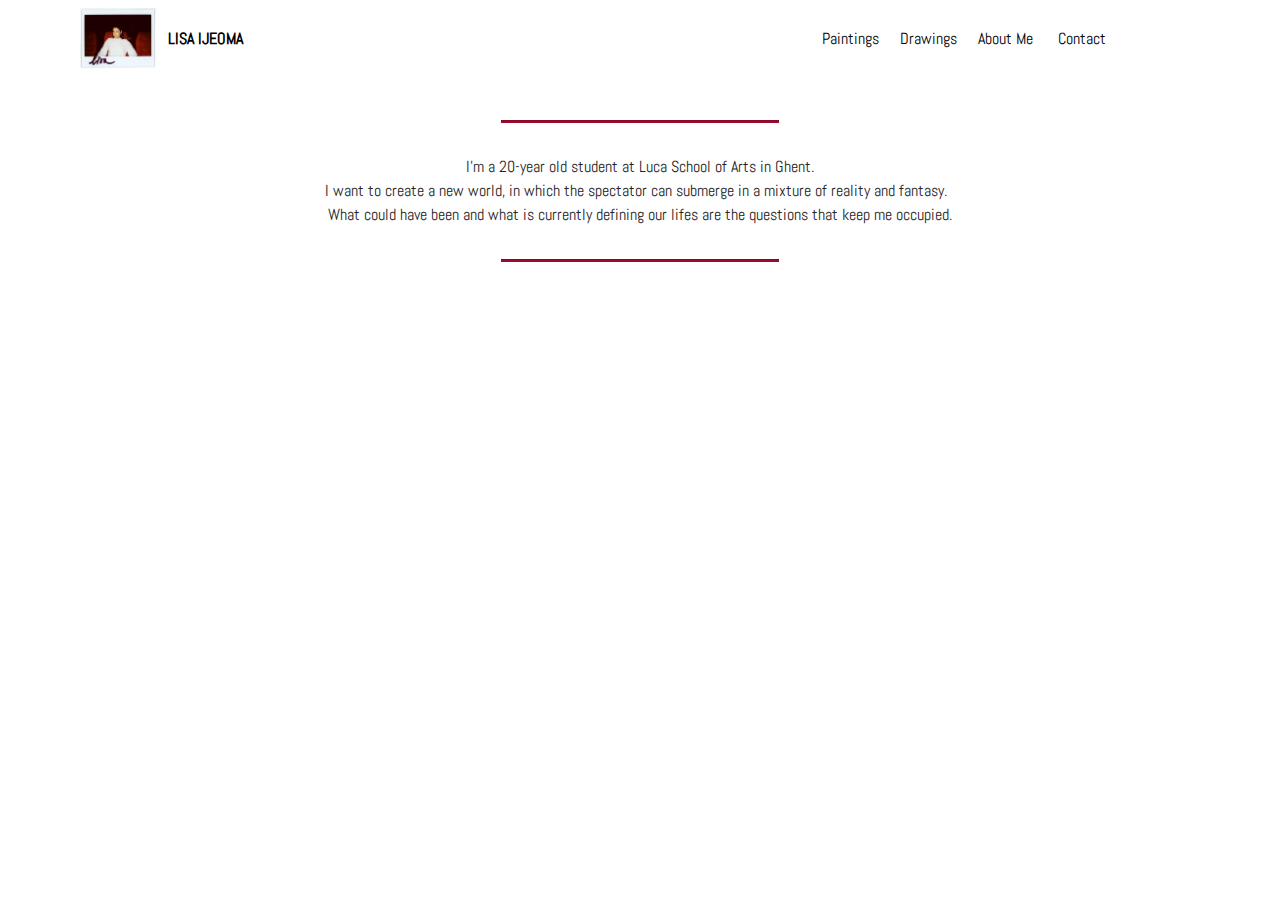
==== commit 8d172c06: "create github pages" ====
--- a/page1.html
+++ b/page1.html
@@ -9,12 +9,12 @@
   <link rel="shortcut icon" href="assets/images/img-586-1244x1000.jpg" type="image/x-icon">
   <meta name="description" content="Web Site Creator Description">
   <title>About Me</title>
+  <link rel="stylesheet" href="assets/web/assets/mobirise-icons/mobirise-icons.css">
   <link rel="stylesheet" href="assets/tether/tether.min.css">
   <link rel="stylesheet" href="assets/bootstrap/css/bootstrap.min.css">
   <link rel="stylesheet" href="assets/bootstrap/css/bootstrap-grid.min.css">
   <link rel="stylesheet" href="assets/bootstrap/css/bootstrap-reboot.min.css">
   <link rel="stylesheet" href="assets/dropdown/css/style.css">
-  <link rel="stylesheet" href="assets/socicon/css/styles.css">
   <link rel="stylesheet" href="assets/theme/css/style.css">
   <link rel="stylesheet" href="assets/mobirise/css/mbr-additional.css" type="text/css">
   
@@ -42,12 +42,12 @@
                         <img src="assets/images/img-586-1244x1000.jpg" alt="Mobirise" title="" style="height: 3.8rem;">
                     </a>
                 </span>
-                <span class="navbar-caption-wrap"><a class="navbar-caption text-black display-5" href="https://mobirise.com">
+                <span class="navbar-caption-wrap"><a class="navbar-caption text-black display-5" href="index.html">
                         LISA IJEOMA</a></span>
             </div>
         </div>
         <div class="collapse navbar-collapse" id="navbarSupportedContent">
-            <ul class="navbar-nav nav-dropdown" data-app-modern-menu="true"><li class="nav-item dropdown">
+            <ul class="navbar-nav nav-dropdown nav-right" data-app-modern-menu="true"><li class="nav-item dropdown">
                     <a class="nav-link link text-black display-5" href="page3.html">
                         Paintings</a>
                 </li><li class="nav-item"><a class="nav-link link text-black display-5" href="page4.html">
@@ -57,13 +57,12 @@
                         About Me&nbsp;</a>
                 </li><li class="nav-item"><a class="nav-link link text-black display-5" href="page2.html">
                         Contact &nbsp; &nbsp; &nbsp; &nbsp; &nbsp; &nbsp; &nbsp; &nbsp; &nbsp; &nbsp;&nbsp;</a></li></ul>
-            <div class="navbar-buttons mbr-section-btn"><a class="btn btn-sm btn-white display-5" href="https://www.instagram.com/lisaijeoma/"><span class="socicon socicon-instagram mbr-iconfont mbr-iconfont-btn"></span>
-                    </a></div>
+            
         </div>
     </nav>
 </section>
 
-<section class="engine"><a href="https://mobirise.ws">Mobirise</a></section><section class="mbr-section article content9 cid-qKdjkqtYGd" id="content9-b">
+<section class="engine"><a href="https://mobirise.ws/j">design free website</a></section><section class="mbr-section article content9 cid-qKdjkqtYGd" id="content9-b">
     
      
 
--- a/assets/web/assets/mobirise-icons/mobirise-icons.css
+++ b/assets/web/assets/mobirise-icons/mobirise-icons.css
@@ -0,0 +1,476 @@
+@font-face {
+  font-family: 'MobiriseIcons';
+  src:  url('mobirise-icons.eot?spat4u');
+  src:  url('mobirise-icons.eot?spat4u#iefix') format('embedded-opentype'),
+    url('mobirise-icons.ttf?spat4u') format('truetype'),
+    url('mobirise-icons.woff?spat4u') format('woff'),
+    url('mobirise-icons.svg?spat4u#MobiriseIcons') format('svg');
+  font-weight: normal;
+  font-style: normal;
+}
+
+[class^="mbri-"], [class*=" mbri-"] {
+  /* use !important to prevent issues with browser extensions that change fonts */
+  font-family: MobiriseIcons !important;
+  speak: none;
+  font-style: normal;
+  font-weight: normal;
+  font-variant: normal;
+  text-transform: none;
+  line-height: 1;
+
+  /* Better Font Rendering =========== */
+  -webkit-font-smoothing: antialiased;
+  -moz-osx-font-smoothing: grayscale;
+}
+
+.mbri-add-submenu:before {
+  content: "\e900";
+}
+.mbri-alert:before {
+  content: "\e901";
+}
+.mbri-align-center:before {
+  content: "\e902";
+}
+.mbri-align-justify:before {
+  content: "\e903";
+}
+.mbri-align-left:before {
+  content: "\e904";
+}
+.mbri-align-right:before {
+  content: "\e905";
+}
+.mbri-android:before {
+  content: "\e906";
+}
+.mbri-apple:before {
+  content: "\e907";
+}
+.mbri-arrow-down:before {
+  content: "\e908";
+}
+.mbri-arrow-next:before {
+  content: "\e909";
+}
+.mbri-arrow-prev:before {
+  content: "\e90a";
+}
+.mbri-arrow-up:before {
+  content: "\e90b";
+}
+.mbri-bold:before {
+  content: "\e90c";
+}
+.mbri-bookmark:before {
+  content: "\e90d";
+}
+.mbri-bootstrap:before {
+  content: "\e90e";
+}
+.mbri-briefcase:before {
+  content: "\e90f";
+}
+.mbri-browse:before {
+  content: "\e910";
+}
+.mbri-bulleted-list:before {
+  content: "\e911";
+}
+.mbri-calendar:before {
+  content: "\e912";
+}
+.mbri-camera:before {
+  content: "\e913";
+}
+.mbri-cart-add:before {
+  content: "\e914";
+}
+.mbri-cart-full:before {
+  content: "\e915";
+}
+.mbri-cash:before {
+  content: "\e916";
+}
+.mbri-change-style:before {
+  content: "\e917";
+}
+.mbri-chat:before {
+  content: "\e918";
+}
+.mbri-clock:before {
+  content: "\e919";
+}
+.mbri-close:before {
+  content: "\e91a";
+}
+.mbri-cloud:before {
+  content: "\e91b";
+}
+.mbri-code:before {
+  content: "\e91c";
+}
+.mbri-contact-form:before {
+  content: "\e91d";
+}
+.mbri-credit-card:before {
+  content: "\e91e";
+}
+.mbri-cursor-click:before {
+  content: "\e91f";
+}
+.mbri-cust-feedback:before {
+  content: "\e920";
+}
+.mbri-database:before {
+  content: "\e921";
+}
+.mbri-delivery:before {
+  content: "\e922";
+}
+.mbri-desktop:before {
+  content: "\e923";
+}
+.mbri-devices:before {
+  content: "\e924";
+}
+.mbri-down:before {
+  content: "\e925";
+}
+.mbri-download:before {
+  content: "\e989";
+}
+.mbri-drag-n-drop:before {
+  content: "\e927";
+}
+.mbri-drag-n-drop2:before {
+  content: "\e928";
+}
+.mbri-edit:before {
+  content: "\e929";
+}
+.mbri-edit2:before {
+  content: "\e92a";
+}
+.mbri-error:before {
+  content: "\e92b";
+}
+.mbri-extension:before {
+  content: "\e92c";
+}
+.mbri-features:before {
+  content: "\e92d";
+}
+.mbri-file:before {
+  content: "\e92e";
+}
+.mbri-flag:before {
+  content: "\e92f";
+}
+.mbri-folder:before {
+  content: "\e930";
+}
+.mbri-gift:before {
+  content: "\e931";
+}
+.mbri-github:before {
+  content: "\e932";
+}
+.mbri-globe:before {
+  content: "\e933";
+}
+.mbri-globe-2:before {
+  content: "\e934";
+}
+.mbri-growing-chart:before {
+  content: "\e935";
+}
+.mbri-hearth:before {
+  content: "\e936";
+}
+.mbri-help:before {
+  content: "\e937";
+}
+.mbri-home:before {
+  content: "\e938";
+}
+.mbri-hot-cup:before {
+  content: "\e939";
+}
+.mbri-idea:before {
+  content: "\e93a";
+}
+.mbri-image-gallery:before {
+  content: "\e93b";
+}
+.mbri-image-slider:before {
+  content: "\e93c";
+}
+.mbri-info:before {
+  content: "\e93d";
+}
+.mbri-italic:before {
+  content: "\e93e";
+}
+.mbri-key:before {
+  content: "\e93f";
+}
+.mbri-laptop:before {
+  content: "\e940";
+}
+.mbri-layers:before {
+  content: "\e941";
+}
+.mbri-left-right:before {
+  content: "\e942";
+}
+.mbri-left:before {
+  content: "\e943";
+}
+.mbri-letter:before {
+  content: "\e944";
+}
+.mbri-like:before {
+  content: "\e945";
+}
+.mbri-link:before {
+  content: "\e946";
+}
+.mbri-lock:before {
+  content: "\e947";
+}
+.mbri-login:before {
+  content: "\e948";
+}
+.mbri-logout:before {
+  content: "\e949";
+}
+.mbri-magic-stick:before {
+  content: "\e94a";
+}
+.mbri-map-pin:before {
+  content: "\e94b";
+}
+.mbri-menu:before {
+  content: "\e94c";
+}
+.mbri-mobile:before {
+  content: "\e94d";
+}
+.mbri-mobile2:before {
+  content: "\e94e";
+}
+.mbri-mobirise:before {
+  content: "\e94f";
+}
+.mbri-more-horizontal:before {
+  content: "\e950";
+}
+.mbri-more-vertical:before {
+  content: "\e951";
+}
+.mbri-music:before {
+  content: "\e952";
+}
+.mbri-new-file:before {
+  content: "\e953";
+}
+.mbri-numbered-list:before {
+  content: "\e954";
+}
+.mbri-opened-folder:before {
+  content: "\e955";
+}
+.mbri-pages:before {
+  content: "\e956";
+}
+.mbri-paper-plane:before {
+  content: "\e957";
+}
+.mbri-paperclip:before {
+  content: "\e958";
+}
+.mbri-photo:before {
+  content: "\e959";
+}
+.mbri-photos:before {
+  content: "\e95a";
+}
+.mbri-pin:before {
+  content: "\e95b";
+}
+.mbri-play:before {
+  content: "\e95c";
+}
+.mbri-plus:before {
+  content: "\e95d";
+}
+.mbri-preview:before {
+  content: "\e95e";
+}
+.mbri-print:before {
+  content: "\e95f";
+}
+.mbri-protect:before {
+  content: "\e960";
+}
+.mbri-question:before {
+  content: "\e961";
+}
+.mbri-quote-left:before {
+  content: "\e962";
+}
+.mbri-quote-right:before {
+  content: "\e963";
+}
+.mbri-refresh:before {
+  content: "\e964";
+}
+.mbri-responsive:before {
+  content: "\e965";
+}
+.mbri-right:before {
+  content: "\e966";
+}
+.mbri-rocket:before {
+  content: "\e967";
+}
+.mbri-sad-face:before {
+  content: "\e968";
+}
+.mbri-sale:before {
+  content: "\e969";
+}
+.mbri-save:before {
+  content: "\e96a";
+}
+.mbri-search:before {
+  content: "\e96b";
+}
+.mbri-setting:before {
+  content: "\e96c";
+}
+.mbri-setting2:before {
+  content: "\e96d";
+}
+.mbri-setting3:before {
+  content: "\e96e";
+}
+.mbri-share:before {
+  content: "\e96f";
+}
+.mbri-shopping-bag:before {
+  content: "\e970";
+}
+.mbri-shopping-basket:before {
+  content: "\e971";
+}
+.mbri-shopping-cart:before {
+  content: "\e972";
+}
+.mbri-sites:before {
+  content: "\e973";
+}
+.mbri-smile-face:before {
+  content: "\e974";
+}
+.mbri-speed:before {
+  content: "\e975";
+}
+.mbri-star:before {
+  content: "\e976";
+}
+.mbri-success:before {
+  content: "\e977";
+}
+.mbri-sun:before {
+  content: "\e978";
+}
+.mbri-sun2:before {
+  content: "\e979";
+}
+.mbri-tablet:before {
+  content: "\e97a";
+}
+.mbri-tablet-vertical:before {
+  content: "\e97b";
+}
+.mbri-target:before {
+  content: "\e97c";
+}
+.mbri-timer:before {
+  content: "\e97d";
+}
+.mbri-to-ftp:before {
+  content: "\e97e";
+}
+.mbri-to-local-drive:before {
+  content: "\e97f";
+}
+.mbri-touch-swipe:before {
+  content: "\e980";
+}
+.mbri-touch:before {
+  content: "\e981";
+}
+.mbri-trash:before {
+  content: "\e982";
+}
+.mbri-underline:before {
+  content: "\e983";
+}
+.mbri-unlink:before {
+  content: "\e984";
+}
+.mbri-unlock:before {
+  content: "\e985";
+}
+.mbri-up-down:before {
+  content: "\e986";
+}
+.mbri-up:before {
+  content: "\e987";
+}
+.mbri-update:before {
+  content: "\e988";
+}
+.mbri-upload:before {
+ content: "\e926"; 
+}
+.mbri-user:before {
+  content: "\e98a";
+}
+.mbri-user2:before {
+  content: "\e98b";
+}
+.mbri-users:before {
+  content: "\e98c";
+}
+.mbri-video:before {
+  content: "\e98d";
+}
+.mbri-video-play:before {
+  content: "\e98e";
+}
+.mbri-watch:before {
+  content: "\e98f";
+}
+.mbri-website-theme:before {
+  content: "\e990";
+}
+.mbri-wifi:before {
+  content: "\e991";
+}
+.mbri-windows:before {
+  content: "\e992";
+}
+.mbri-zoom-out:before {
+  content: "\e993";
+}
+.mbri-redo:before {
+  content: "\e994";
+}
+.mbri-undo:before {
+  content: "\e995";
+}
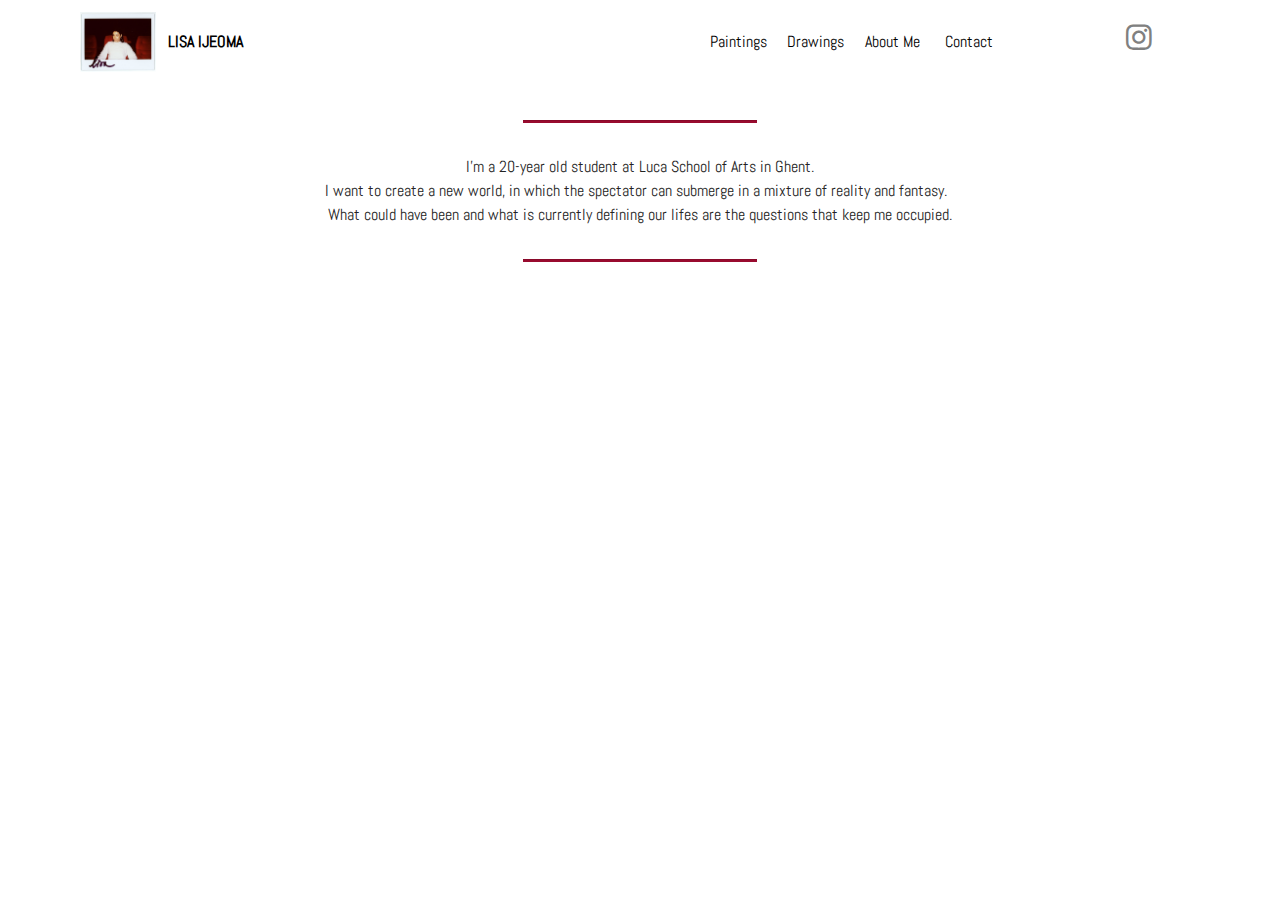
==== commit 3dc44e77: "create github pages" ====
--- a/page1.html
+++ b/page1.html
@@ -9,12 +9,12 @@
   <link rel="shortcut icon" href="assets/images/img-586-1244x1000.jpg" type="image/x-icon">
   <meta name="description" content="Web Site Creator Description">
   <title>About Me</title>
-  <link rel="stylesheet" href="assets/web/assets/mobirise-icons/mobirise-icons.css">
   <link rel="stylesheet" href="assets/tether/tether.min.css">
   <link rel="stylesheet" href="assets/bootstrap/css/bootstrap.min.css">
   <link rel="stylesheet" href="assets/bootstrap/css/bootstrap-grid.min.css">
   <link rel="stylesheet" href="assets/bootstrap/css/bootstrap-reboot.min.css">
   <link rel="stylesheet" href="assets/dropdown/css/style.css">
+  <link rel="stylesheet" href="assets/socicon/css/styles.css">
   <link rel="stylesheet" href="assets/theme/css/style.css">
   <link rel="stylesheet" href="assets/mobirise/css/mbr-additional.css" type="text/css">
   
@@ -47,7 +47,7 @@
             </div>
         </div>
         <div class="collapse navbar-collapse" id="navbarSupportedContent">
-            <ul class="navbar-nav nav-dropdown nav-right" data-app-modern-menu="true"><li class="nav-item dropdown">
+            <ul class="navbar-nav nav-dropdown" data-app-modern-menu="true"><li class="nav-item dropdown">
                     <a class="nav-link link text-black display-5" href="page3.html">
                         Paintings</a>
                 </li><li class="nav-item"><a class="nav-link link text-black display-5" href="page4.html">
@@ -57,20 +57,21 @@
                         About Me&nbsp;</a>
                 </li><li class="nav-item"><a class="nav-link link text-black display-5" href="page2.html">
                         Contact &nbsp; &nbsp; &nbsp; &nbsp; &nbsp; &nbsp; &nbsp; &nbsp; &nbsp; &nbsp;&nbsp;</a></li></ul>
-            
+            <div class="navbar-buttons mbr-section-btn"><a class="btn btn-sm btn-white display-5" href="https://www.instagram.com/lisaijeoma/"><span class="socicon socicon-instagram mbr-iconfont mbr-iconfont-btn"></span>
+                    </a></div>
         </div>
     </nav>
 </section>
 
-<section class="engine"><a href="https://mobirise.ws/j">design free website</a></section><section class="mbr-section article content9 cid-qKdjkqtYGd" id="content9-b">
+<section class="engine"><a href="https://mobirise.ws/f">easy web builder</a></section><section class="mbr-section article content9 cid-qKdjkqtYGd" id="content9-b">
     
      
 
     <div class="container">
         <div class="inner-container" style="width: 100%;">
-            <hr class="line" style="width: 25%;">
+            <hr class="line" style="width: 21%;">
             <div class="section-text align-center mbr-fonts-style display-5">I'm a 20-year old student at Luca School of Arts in Ghent.<div>I want to create a new world, in which the spectator can submerge in a mixture of reality and fantasy. &nbsp;</div><div>What could have been and what is currently defining our lifes are the questions that keep me occupied.</div></div>
-            <hr class="line" style="width: 25%;">
+            <hr class="line" style="width: 21%;">
         </div>
         </div>
 </section>
--- a/assets/socicon/css/styles.css
+++ b/assets/socicon/css/styles.css
@@ -0,0 +1,544 @@
+@charset "UTF-8";
+
+@font-face {
+  font-family: "socicon";
+  src:url("../fonts/socicon.eot");
+  src:url("../fonts/socicon.eot?#iefix") format("embedded-opentype"),
+    url("../fonts/socicon.woff") format("woff"),
+    url("../fonts/socicon.ttf") format("truetype"),
+    url("../fonts/socicon.svg#socicon") format("svg");
+  font-weight: normal;
+  font-style: normal;
+
+}
+
+[data-icon]:before {
+  font-family: "socicon" !important;
+  content: attr(data-icon);
+  font-style: normal !important;
+  font-weight: normal !important;
+  font-variant: normal !important;
+  text-transform: none !important;
+  speak: none;
+  line-height: 1;
+  -webkit-font-smoothing: antialiased;
+  -moz-osx-font-smoothing: grayscale;
+}
+
+[class^="socicon-"]:before,
+[class*=" socicon-"]:before {
+  font-family: "socicon" !important;
+  font-style: normal !important;
+  font-weight: normal !important;
+  font-variant: normal !important;
+  text-transform: none !important;
+  speak: none;
+  line-height: 1;
+  -webkit-font-smoothing: antialiased;
+  -moz-osx-font-smoothing: grayscale;
+}
+
+.socicon-modelmayhem:before {
+  content: "\e000";
+}
+.socicon-mixcloud:before {
+  content: "\e001";
+}
+.socicon-drupal:before {
+  content: "\e002";
+}
+.socicon-swarm:before {
+  content: "\e003";
+}
+.socicon-istock:before {
+  content: "\e004";
+}
+.socicon-yammer:before {
+  content: "\e005";
+}
+.socicon-ello:before {
+  content: "\e006";
+}
+.socicon-stackoverflow:before {
+  content: "\e007";
+}
+.socicon-persona:before {
+  content: "\e008";
+}
+.socicon-triplej:before {
+  content: "\e009";
+}
+.socicon-houzz:before {
+  content: "\e00a";
+}
+.socicon-rss:before {
+  content: "\e00b";
+}
+.socicon-paypal:before {
+  content: "\e00c";
+}
+.socicon-odnoklassniki:before {
+  content: "\e00d";
+}
+.socicon-airbnb:before {
+  content: "\e00e";
+}
+.socicon-periscope:before {
+  content: "\e00f";
+}
+.socicon-outlook:before {
+  content: "\e010";
+}
+.socicon-coderwall:before {
+  content: "\e011";
+}
+.socicon-tripadvisor:before {
+  content: "\e012";
+}
+.socicon-appnet:before {
+  content: "\e013";
+}
+.socicon-goodreads:before {
+  content: "\e014";
+}
+.socicon-tripit:before {
+  content: "\e015";
+}
+.socicon-lanyrd:before {
+  content: "\e016";
+}
+.socicon-slideshare:before {
+  content: "\e017";
+}
+.socicon-buffer:before {
+  content: "\e018";
+}
+.socicon-disqus:before {
+  content: "\e019";
+}
+.socicon-vkontakte:before {
+  content: "\e01a";
+}
+.socicon-whatsapp:before {
+  content: "\e01b";
+}
+.socicon-patreon:before {
+  content: "\e01c";
+}
+.socicon-storehouse:before {
+  content: "\e01d";
+}
+.socicon-pocket:before {
+  content: "\e01e";
+}
+.socicon-mail:before {
+  content: "\e01f";
+}
+.socicon-blogger:before {
+  content: "\e020";
+}
+.socicon-technorati:before {
+  content: "\e021";
+}
+.socicon-reddit:before {
+  content: "\e022";
+}
+.socicon-dribbble:before {
+  content: "\e023";
+}
+.socicon-stumbleupon:before {
+  content: "\e024";
+}
+.socicon-digg:before {
+  content: "\e025";
+}
+.socicon-envato:before {
+  content: "\e026";
+}
+.socicon-behance:before {
+  content: "\e027";
+}
+.socicon-delicious:before {
+  content: "\e028";
+}
+.socicon-deviantart:before {
+  content: "\e029";
+}
+.socicon-forrst:before {
+  content: "\e02a";
+}
+.socicon-play:before {
+  content: "\e02b";
+}
+.socicon-zerply:before {
+  content: "\e02c";
+}
+.socicon-wikipedia:before {
+  content: "\e02d";
+}
+.socicon-apple:before {
+  content: "\e02e";
+}
+.socicon-flattr:before {
+  content: "\e02f";
+}
+.socicon-github:before {
+  content: "\e030";
+}
+.socicon-renren:before {
+  content: "\e031";
+}
+.socicon-friendfeed:before {
+  content: "\e032";
+}
+.socicon-newsvine:before {
+  content: "\e033";
+}
+.socicon-identica:before {
+  content: "\e034";
+}
+.socicon-bebo:before {
+  content: "\e035";
+}
+.socicon-zynga:before {
+  content: "\e036";
+}
+.socicon-steam:before {
+  content: "\e037";
+}
+.socicon-xbox:before {
+  content: "\e038";
+}
+.socicon-windows:before {
+  content: "\e039";
+}
+.socicon-qq:before {
+  content: "\e03a";
+}
+.socicon-douban:before {
+  content: "\e03b";
+}
+.socicon-meetup:before {
+  content: "\e03c";
+}
+.socicon-playstation:before {
+  content: "\e03d";
+}
+.socicon-android:before {
+  content: "\e03e";
+}
+.socicon-snapchat:before {
+  content: "\e03f";
+}
+.socicon-twitter:before {
+  content: "\e040";
+}
+.socicon-facebook:before {
+  content: "\e041";
+}
+.socicon-googleplus:before {
+  content: "\e042";
+}
+.socicon-pinterest:before {
+  content: "\e043";
+}
+.socicon-foursquare:before {
+  content: "\e044";
+}
+.socicon-yahoo:before {
+  content: "\e045";
+}
+.socicon-skype:before {
+  content: "\e046";
+}
+.socicon-yelp:before {
+  content: "\e047";
+}
+.socicon-feedburner:before {
+  content: "\e048";
+}
+.socicon-linkedin:before {
+  content: "\e049";
+}
+.socicon-viadeo:before {
+  content: "\e04a";
+}
+.socicon-xing:before {
+  content: "\e04b";
+}
+.socicon-myspace:before {
+  content: "\e04c";
+}
+.socicon-soundcloud:before {
+  content: "\e04d";
+}
+.socicon-spotify:before {
+  content: "\e04e";
+}
+.socicon-grooveshark:before {
+  content: "\e04f";
+}
+.socicon-lastfm:before {
+  content: "\e050";
+}
+.socicon-youtube:before {
+  content: "\e051";
+}
+.socicon-vimeo:before {
+  content: "\e052";
+}
+.socicon-dailymotion:before {
+  content: "\e053";
+}
+.socicon-vine:before {
+  content: "\e054";
+}
+.socicon-flickr:before {
+  content: "\e055";
+}
+.socicon-500px:before {
+  content: "\e056";
+}
+.socicon-wordpress:before {
+  content: "\e058";
+}
+.socicon-tumblr:before {
+  content: "\e059";
+}
+.socicon-twitch:before {
+  content: "\e05a";
+}
+.socicon-8tracks:before {
+  content: "\e05b";
+}
+.socicon-amazon:before {
+  content: "\e05c";
+}
+.socicon-icq:before {
+  content: "\e05d";
+}
+.socicon-smugmug:before {
+  content: "\e05e";
+}
+.socicon-ravelry:before {
+  content: "\e05f";
+}
+.socicon-weibo:before {
+  content: "\e060";
+}
+.socicon-baidu:before {
+  content: "\e061";
+}
+.socicon-angellist:before {
+  content: "\e062";
+}
+.socicon-ebay:before {
+  content: "\e063";
+}
+.socicon-imdb:before {
+  content: "\e064";
+}
+.socicon-stayfriends:before {
+  content: "\e065";
+}
+.socicon-residentadvisor:before {
+  content: "\e066";
+}
+.socicon-google:before {
+  content: "\e067";
+}
+.socicon-yandex:before {
+  content: "\e068";
+}
+.socicon-sharethis:before {
+  content: "\e069";
+}
+.socicon-bandcamp:before {
+  content: "\e06a";
+}
+.socicon-itunes:before {
+  content: "\e06b";
+}
+.socicon-deezer:before {
+  content: "\e06c";
+}
+.socicon-telegram:before {
+  content: "\e06e";
+}
+.socicon-openid:before {
+  content: "\e06f";
+}
+.socicon-amplement:before {
+  content: "\e070";
+}
+.socicon-viber:before {
+  content: "\e071";
+}
+.socicon-zomato:before {
+  content: "\e072";
+}
+.socicon-draugiem:before {
+  content: "\e074";
+}
+.socicon-endomodo:before {
+  content: "\e075";
+}
+.socicon-filmweb:before {
+  content: "\e076";
+}
+.socicon-stackexchange:before {
+  content: "\e077";
+}
+.socicon-wykop:before {
+  content: "\e078";
+}
+.socicon-teamspeak:before {
+  content: "\e079";
+}
+.socicon-teamviewer:before {
+  content: "\e07a";
+}
+.socicon-ventrilo:before {
+  content: "\e07b";
+}
+.socicon-younow:before {
+  content: "\e07c";
+}
+.socicon-raidcall:before {
+  content: "\e07d";
+}
+.socicon-mumble:before {
+  content: "\e07e";
+}
+.socicon-medium:before {
+  content: "\e06d";
+}
+.socicon-bebee:before {
+  content: "\e07f";
+}
+.socicon-hitbox:before {
+  content: "\e080";
+}
+.socicon-reverbnation:before {
+  content: "\e081";
+}
+.socicon-formulr:before {
+  content: "\e082";
+}
+.socicon-instagram:before {
+  content: "\e057";
+}
+.socicon-battlenet:before {
+  content: "\e083";
+}
+.socicon-chrome:before {
+  content: "\e084";
+}
+.socicon-discord:before {
+  content: "\e086";
+}
+.socicon-issuu:before {
+  content: "\e087";
+}
+.socicon-macos:before {
+  content: "\e088";
+}
+.socicon-firefox:before {
+  content: "\e089";
+}
+.socicon-opera:before {
+  content: "\e08d";
+}
+.socicon-keybase:before {
+  content: "\e090";
+}
+.socicon-alliance:before {
+  content: "\e091";
+}
+.socicon-livejournal:before {
+  content: "\e092";
+}
+.socicon-googlephotos:before {
+  content: "\e093";
+}
+.socicon-horde:before {
+  content: "\e094";
+}
+.socicon-etsy:before {
+  content: "\e095";
+}
+.socicon-zapier:before {
+  content: "\e096";
+}
+.socicon-google-scholar:before {
+  content: "\e097";
+}
+.socicon-researchgate:before {
+  content: "\e098";
+}
+.socicon-wechat:before {
+  content: "\e099";
+}
+.socicon-strava:before {
+  content: "\e09a";
+}
+.socicon-line:before {
+  content: "\e09b";
+}
+.socicon-lyft:before {
+  content: "\e09c";
+}
+.socicon-uber:before {
+  content: "\e09d";
+}
+.socicon-songkick:before {
+  content: "\e09e";
+}
+.socicon-viewbug:before {
+  content: "\e09f";
+}
+.socicon-googlegroups:before {
+  content: "\e0a0";
+}
+.socicon-quora:before {
+  content: "\e073";
+}
+.socicon-diablo:before {
+  content: "\e085";
+}
+.socicon-blizzard:before {
+  content: "\e0a1";
+}
+.socicon-hearthstone:before {
+  content: "\e08b";
+}
+.socicon-heroes:before {
+  content: "\e08a";
+}
+.socicon-overwatch:before {
+  content: "\e08c";
+}
+.socicon-warcraft:before {
+  content: "\e08e";
+}
+.socicon-starcraft:before {
+  content: "\e08f";
+}
+.socicon-beam:before {
+  content: "\e0a2";
+}
+.socicon-curse:before {
+  content: "\e0a3";
+}
+.socicon-player:before {
+  content: "\e0a4";
+}
+.socicon-streamjar:before {
+  content: "\e0a5";
+}
+.socicon-nintendo:before {
+  content: "\e0a6";
+}
+.socicon-hellocoton:before {
+  content: "\e0a7";
+}
--- a/assets/mobirise/css/mbr-additional.css
+++ b/assets/mobirise/css/mbr-additional.css
@@ -35,11 +35,11 @@
   font-size: 4.8rem;
 }
 .display-4 {
-  font-family: 'Rubik', sans-serif;
-  font-size: 1rem;
+  font-family: 'Abel', sans-serif;
+  font-size: 2rem;
 }
 .display-4 > .mbr-iconfont {
-  font-size: 1.6rem;
+  font-size: 3.2rem;
 }
 .display-5 {
   font-family: 'Abel', sans-serif;
@@ -72,9 +72,9 @@
     line-height: calc( 1.4 * (1.7rem + (3 - 1.7) * ((100vw - 20rem) / (48 - 20))));
   }
   .display-4 {
-    font-size: 0.8rem;
-    font-size: calc( 1rem + (1 - 1) * ((100vw - 20rem) / (48 - 20)));
-    line-height: calc( 1.4 * (1rem + (1 - 1) * ((100vw - 20rem) / (48 - 20))));
+    font-size: 1.6rem;
+    font-size: calc( 1.35rem + (2 - 1.35) * ((100vw - 20rem) / (48 - 20)));
+    line-height: calc( 1.4 * (1.35rem + (2 - 1.35) * ((100vw - 20rem) / (48 - 20))));
   }
   .display-5 {
     font-size: 0.8rem;
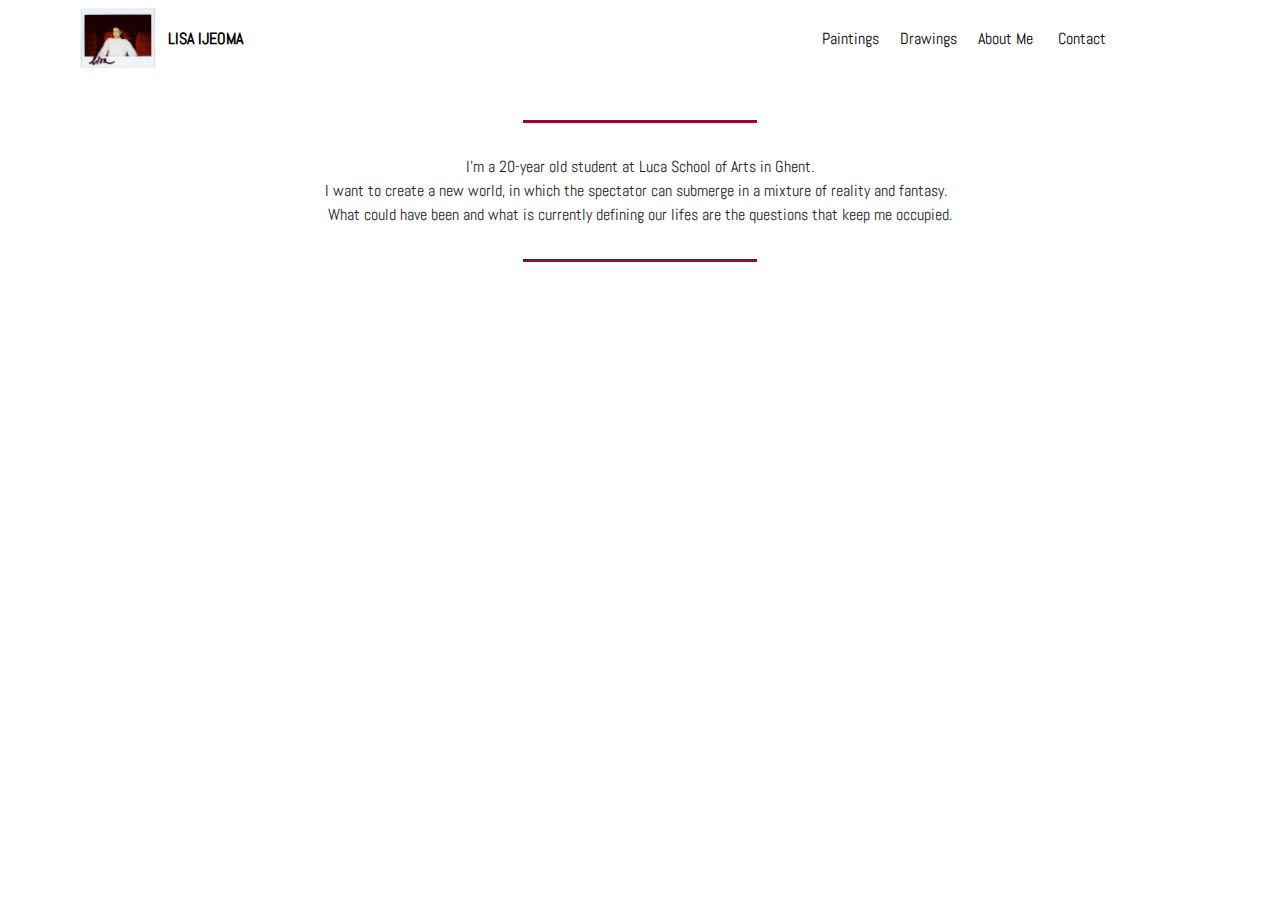
==== commit e34e828f: "create github pages" ====
--- a/page1.html
+++ b/page1.html
@@ -47,7 +47,7 @@
             </div>
         </div>
         <div class="collapse navbar-collapse" id="navbarSupportedContent">
-            <ul class="navbar-nav nav-dropdown" data-app-modern-menu="true"><li class="nav-item dropdown">
+            <ul class="navbar-nav nav-dropdown nav-right" data-app-modern-menu="true"><li class="nav-item dropdown">
                     <a class="nav-link link text-black display-5" href="page3.html">
                         Paintings</a>
                 </li><li class="nav-item"><a class="nav-link link text-black display-5" href="page4.html">
@@ -57,13 +57,12 @@
                         About Me&nbsp;</a>
                 </li><li class="nav-item"><a class="nav-link link text-black display-5" href="page2.html">
                         Contact &nbsp; &nbsp; &nbsp; &nbsp; &nbsp; &nbsp; &nbsp; &nbsp; &nbsp; &nbsp;&nbsp;</a></li></ul>
-            <div class="navbar-buttons mbr-section-btn"><a class="btn btn-sm btn-white display-5" href="https://www.instagram.com/lisaijeoma/"><span class="socicon socicon-instagram mbr-iconfont mbr-iconfont-btn"></span>
-                    </a></div>
+            
         </div>
     </nav>
 </section>
 
-<section class="engine"><a href="https://mobirise.ws/f">easy web builder</a></section><section class="mbr-section article content9 cid-qKdjkqtYGd" id="content9-b">
+<section class="engine"><a href="https://mobirise.ws">Mobirise</a></section><section class="mbr-section article content9 cid-qKdjkqtYGd" id="content9-b">
     
      
 
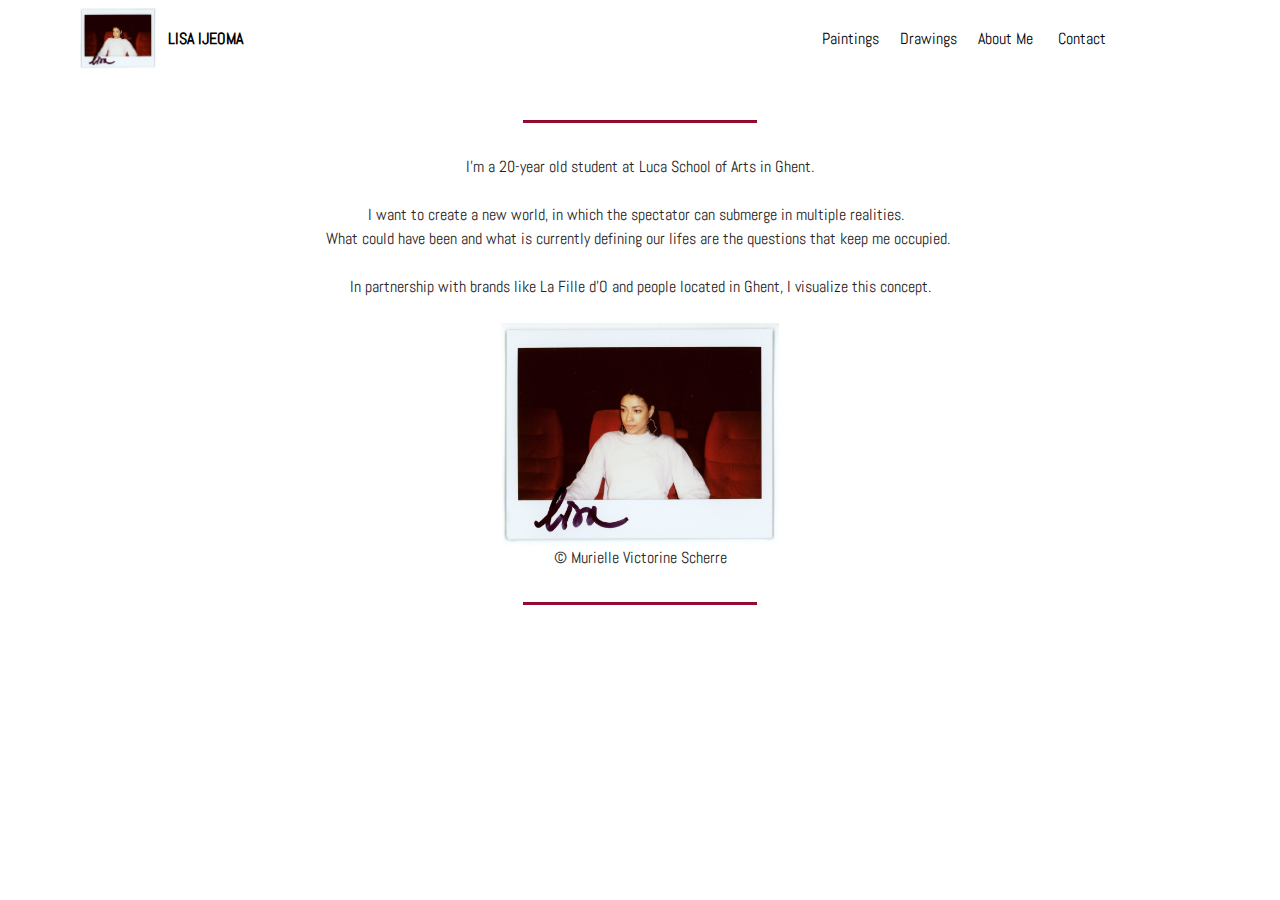
==== commit c89d2796: "create github pages" ====
--- a/page1.html
+++ b/page1.html
@@ -62,14 +62,14 @@
     </nav>
 </section>
 
-<section class="engine"><a href="https://mobirise.ws">Mobirise</a></section><section class="mbr-section article content9 cid-qKdjkqtYGd" id="content9-b">
+<section class="engine"><a href="https://mobirise.ws/k">how to develop free website</a></section><section class="mbr-section article content9 cid-qKdjkqtYGd" id="content9-b">
     
      
 
     <div class="container">
         <div class="inner-container" style="width: 100%;">
             <hr class="line" style="width: 21%;">
-            <div class="section-text align-center mbr-fonts-style display-5">I'm a 20-year old student at Luca School of Arts in Ghent.<div>I want to create a new world, in which the spectator can submerge in a mixture of reality and fantasy. &nbsp;</div><div>What could have been and what is currently defining our lifes are the questions that keep me occupied.</div></div>
+            <div class="section-text align-center mbr-fonts-style display-5">I'm a 20-year old student at Luca School of Arts in Ghent.<br><br><div>I want to create a new world, in which the spectator can submerge in multiple realities. &nbsp;</div><div>What could have been and what is currently defining our lifes are the questions that keep me occupied.&nbsp;</div><br><div>In partnership with brands like La Fille d'O and people located in Ghent, I visualize this concept.</div><div><br><img src="[data-uri]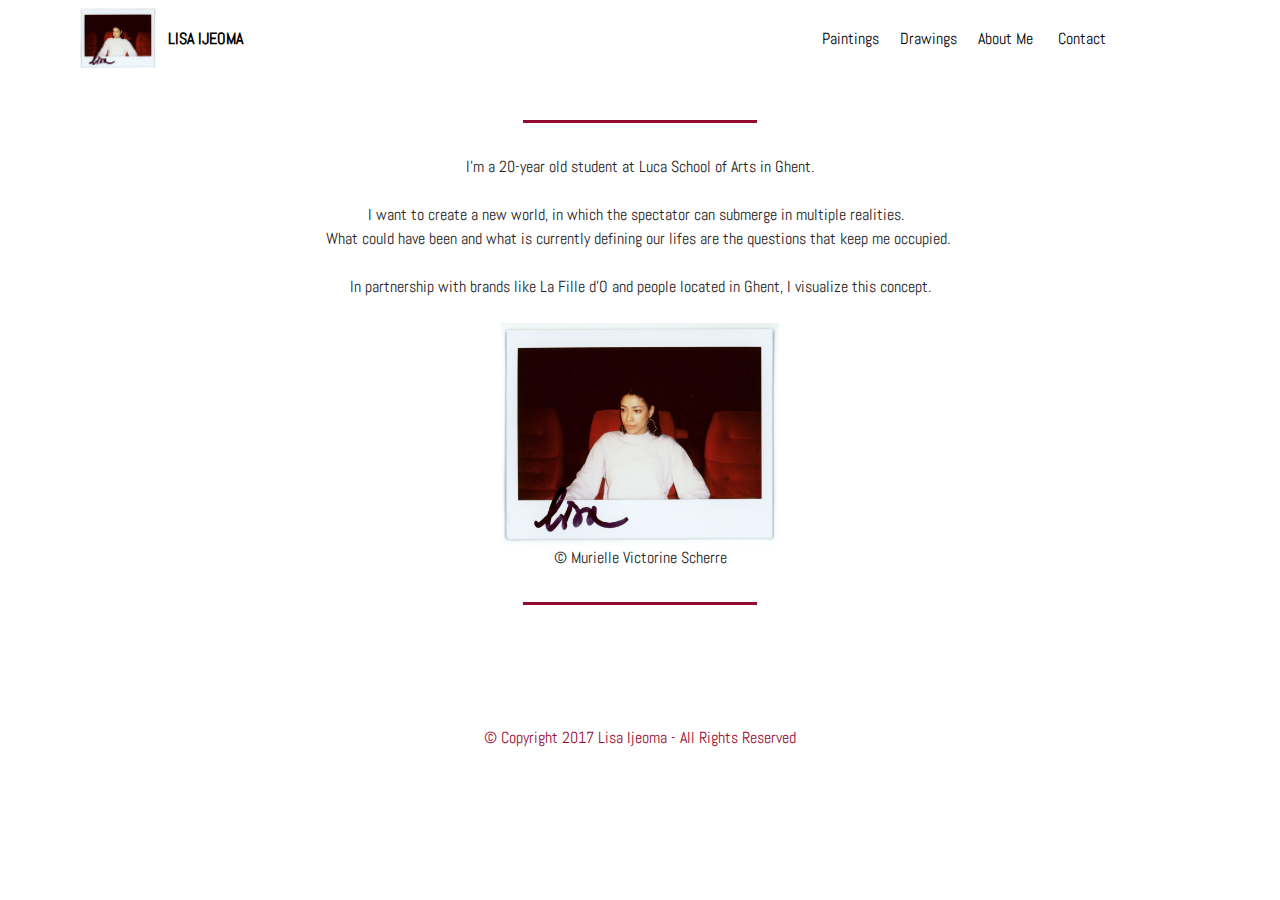
==== commit dccb7b6a: "create github pages" ====
--- a/page1.html
+++ b/page1.html
@@ -62,7 +62,7 @@
     </nav>
 </section>
 
-<section class="engine"><a href="https://mobirise.ws/k">how to develop free website</a></section><section class="mbr-section article content9 cid-qKdjkqtYGd" id="content9-b">
+<section class="engine"><a href="https://mobirise.ws/q">offline web page maker download</a></section><section class="mbr-section article content9 cid-qKdjkqtYGd" id="content9-b">
     
      
 
@@ -73,6 +73,23 @@
             <hr class="line" style="width: 21%;">
         </div>
         </div>
+</section>
+
+<section once="" class="cid-qKXm7XZmnI" id="footer6-s">
+
+    
+
+    
+
+    <div class="container">
+        <div class="media-container-row align-center mbr-white">
+            <div class="col-12">
+                <p class="mbr-text mb-0 mbr-fonts-style display-7">
+                    © Copyright 2017 Lisa Ijeoma - All Rights Reserved
+                </p>
+            </div>
+        </div>
+    </div>
 </section>
 
 
--- a/assets/mobirise/css/mbr-additional.css
+++ b/assets/mobirise/css/mbr-additional.css
@@ -1,5 +1,4 @@
 @import url(https://fonts.googleapis.com/css?family=Abel:400);
-@import url(https://fonts.googleapis.com/css?family=Rubik:300,300i,400,400i,500,500i,700,700i,900,900i);
 
 
 
@@ -22,10 +21,10 @@
 }
 .display-1 {
   font-family: 'Abel', sans-serif;
-  font-size: 4.25rem;
+  font-size: 4rem;
 }
 .display-1 > .mbr-iconfont {
-  font-size: 6.8rem;
+  font-size: 6.4rem;
 }
 .display-2 {
   font-family: 'Abel', sans-serif;
@@ -49,7 +48,7 @@
   font-size: 1.6rem;
 }
 .display-7 {
-  font-family: 'Rubik', sans-serif;
+  font-family: 'Abel', sans-serif;
   font-size: 1rem;
 }
 .display-7 > .mbr-iconfont {
@@ -62,9 +61,9 @@
 /* 0.65 - min scale variable, may vary */
 @media (max-width: 768px) {
   .display-1 {
-    font-size: 3.4rem;
-    font-size: calc( 2.1374999999999997rem + (4.25 - 2.1374999999999997) * ((100vw - 20rem) / (48 - 20)));
-    line-height: calc( 1.4 * (2.1374999999999997rem + (4.25 - 2.1374999999999997) * ((100vw - 20rem) / (48 - 20))));
+    font-size: 3.2rem;
+    font-size: calc( 2.05rem + (4 - 2.05) * ((100vw - 20rem) / (48 - 20)));
+    line-height: calc( 1.4 * (2.05rem + (4 - 2.05) * ((100vw - 20rem) / (48 - 20))));
   }
   .display-2 {
     font-size: 2.4rem;
@@ -130,44 +129,44 @@
   border-radius: 3px;
 }
 .bg-primary {
-  background-color: #149dcc !important;
+  background-color: #ffffff !important;
 }
 .bg-success {
-  background-color: #f7ed4a !important;
+  background-color: #000000 !important;
 }
 .bg-info {
-  background-color: #82786e !important;
+  background-color: #ffffff !important;
 }
 .bg-warning {
-  background-color: #879a9f !important;
+  background-color: #ffffff !important;
 }
 .bg-danger {
-  background-color: #b1a374 !important;
+  background-color: #ffffff !important;
 }
 .btn-primary,
 .btn-primary:active {
-  background-color: #149dcc !important;
-  border-color: #149dcc !important;
-  color: #ffffff !important;
+  background-color: #ffffff !important;
+  border-color: #ffffff !important;
+  color: #808080 !important;
 }
 .btn-primary:hover,
 .btn-primary:focus,
 .btn-primary.focus,
 .btn-primary.active {
-  color: #ffffff !important;
-  background-color: #0d6786 !important;
-  border-color: #0d6786 !important;
+  color: #808080 !important;
+  background-color: #d9d9d9 !important;
+  border-color: #d9d9d9 !important;
 }
 .btn-primary.disabled,
 .btn-primary:disabled {
-  color: #ffffff !important;
-  background-color: #0d6786 !important;
-  border-color: #0d6786 !important;
+  color: #808080 !important;
+  background-color: #d9d9d9 !important;
+  border-color: #d9d9d9 !important;
 }
 .btn-secondary,
 .btn-secondary:active {
-  background-color: #ff3366 !important;
-  border-color: #ff3366 !important;
+  background-color: #990b2f !important;
+  border-color: #990b2f !important;
   color: #ffffff !important;
 }
 .btn-secondary:hover,
@@ -175,94 +174,94 @@
 .btn-secondary.focus,
 .btn-secondary.active {
   color: #ffffff !important;
-  background-color: #e50039 !important;
-  border-color: #e50039 !important;
+  background-color: #520619 !important;
+  border-color: #520619 !important;
 }
 .btn-secondary.disabled,
 .btn-secondary:disabled {
   color: #ffffff !important;
-  background-color: #e50039 !important;
-  border-color: #e50039 !important;
+  background-color: #520619 !important;
+  border-color: #520619 !important;
 }
 .btn-info,
 .btn-info:active {
-  background-color: #82786e !important;
-  border-color: #82786e !important;
-  color: #ffffff !important;
+  background-color: #ffffff !important;
+  border-color: #ffffff !important;
+  color: #808080 !important;
 }
 .btn-info:hover,
 .btn-info:focus,
 .btn-info.focus,
 .btn-info.active {
-  color: #ffffff !important;
-  background-color: #59524b !important;
-  border-color: #59524b !important;
+  color: #808080 !important;
+  background-color: #d9d9d9 !important;
+  border-color: #d9d9d9 !important;
 }
 .btn-info.disabled,
 .btn-info:disabled {
-  color: #ffffff !important;
-  background-color: #59524b !important;
-  border-color: #59524b !important;
+  color: #808080 !important;
+  background-color: #d9d9d9 !important;
+  border-color: #d9d9d9 !important;
 }
 .btn-success,
 .btn-success:active {
-  background-color: #f7ed4a !important;
-  border-color: #f7ed4a !important;
-  color: #3f3c03 !important;
+  background-color: #000000 !important;
+  border-color: #000000 !important;
+  color: #ffffff !important;
 }
 .btn-success:hover,
 .btn-success:focus,
 .btn-success.focus,
 .btn-success.active {
-  color: #3f3c03 !important;
-  background-color: #eadd0a !important;
-  border-color: #eadd0a !important;
+  color: #ffffff !important;
+  background-color: #000000 !important;
+  border-color: #000000 !important;
 }
 .btn-success.disabled,
 .btn-success:disabled {
-  color: #3f3c03 !important;
-  background-color: #eadd0a !important;
-  border-color: #eadd0a !important;
+  color: #ffffff !important;
+  background-color: #000000 !important;
+  border-color: #000000 !important;
 }
 .btn-warning,
 .btn-warning:active {
-  background-color: #879a9f !important;
-  border-color: #879a9f !important;
-  color: #ffffff !important;
+  background-color: #ffffff !important;
+  border-color: #ffffff !important;
+  color: #808080 !important;
 }
 .btn-warning:hover,
 .btn-warning:focus,
 .btn-warning.focus,
 .btn-warning.active {
-  color: #ffffff !important;
-  background-color: #617479 !important;
-  border-color: #617479 !important;
+  color: #808080 !important;
+  background-color: #d9d9d9 !important;
+  border-color: #d9d9d9 !important;
 }
 .btn-warning.disabled,
 .btn-warning:disabled {
-  color: #ffffff !important;
-  background-color: #617479 !important;
-  border-color: #617479 !important;
+  color: #808080 !important;
+  background-color: #d9d9d9 !important;
+  border-color: #d9d9d9 !important;
 }
 .btn-danger,
 .btn-danger:active {
-  background-color: #b1a374 !important;
-  border-color: #b1a374 !important;
-  color: #ffffff !important;
+  background-color: #ffffff !important;
+  border-color: #ffffff !important;
+  color: #808080 !important;
 }
 .btn-danger:hover,
 .btn-danger:focus,
 .btn-danger.focus,
 .btn-danger.active {
-  color: #ffffff !important;
-  background-color: #8b7d4e !important;
-  border-color: #8b7d4e !important;
+  color: #808080 !important;
+  background-color: #d9d9d9 !important;
+  border-color: #d9d9d9 !important;
 }
 .btn-danger.disabled,
 .btn-danger:disabled {
-  color: #ffffff !important;
-  background-color: #8b7d4e !important;
-  border-color: #8b7d4e !important;
+  color: #808080 !important;
+  background-color: #d9d9d9 !important;
+  border-color: #d9d9d9 !important;
 }
 .btn-white {
   color: #333333 !important;
@@ -310,122 +309,122 @@
 .btn-primary-outline,
 .btn-primary-outline:active {
   background: none;
-  border-color: #0b566f;
-  color: #0b566f;
+  border-color: #cccccc;
+  color: #cccccc;
 }
 .btn-primary-outline:hover,
 .btn-primary-outline:focus,
 .btn-primary-outline.focus,
 .btn-primary-outline.active {
-  color: #ffffff;
-  background-color: #149dcc;
-  border-color: #149dcc;
+  color: #808080;
+  background-color: #ffffff;
+  border-color: #ffffff;
 }
 .btn-primary-outline.disabled,
 .btn-primary-outline:disabled {
-  color: #ffffff !important;
-  background-color: #149dcc !important;
-  border-color: #149dcc !important;
+  color: #808080 !important;
+  background-color: #ffffff !important;
+  border-color: #ffffff !important;
 }
 .btn-secondary-outline,
 .btn-secondary-outline:active {
   background: none;
-  border-color: #cc0033;
-  color: #cc0033;
+  border-color: #3a0412;
+  color: #3a0412;
 }
 .btn-secondary-outline:hover,
 .btn-secondary-outline:focus,
 .btn-secondary-outline.focus,
 .btn-secondary-outline.active {
   color: #ffffff;
-  background-color: #ff3366;
-  border-color: #ff3366;
+  background-color: #990b2f;
+  border-color: #990b2f;
 }
 .btn-secondary-outline.disabled,
 .btn-secondary-outline:disabled {
   color: #ffffff !important;
-  background-color: #ff3366 !important;
-  border-color: #ff3366 !important;
+  background-color: #990b2f !important;
+  border-color: #990b2f !important;
 }
 .btn-info-outline,
 .btn-info-outline:active {
   background: none;
-  border-color: #4b453f;
-  color: #4b453f;
+  border-color: #cccccc;
+  color: #cccccc;
 }
 .btn-info-outline:hover,
 .btn-info-outline:focus,
 .btn-info-outline.focus,
 .btn-info-outline.active {
-  color: #ffffff;
-  background-color: #82786e;
-  border-color: #82786e;
+  color: #808080;
+  background-color: #ffffff;
+  border-color: #ffffff;
 }
 .btn-info-outline.disabled,
 .btn-info-outline:disabled {
-  color: #ffffff !important;
-  background-color: #82786e !important;
-  border-color: #82786e !important;
+  color: #808080 !important;
+  background-color: #ffffff !important;
+  border-color: #ffffff !important;
 }
 .btn-success-outline,
 .btn-success-outline:active {
   background: none;
-  border-color: #d2c609;
-  color: #d2c609;
+  border-color: #000000;
+  color: #000000;
 }
 .btn-success-outline:hover,
 .btn-success-outline:focus,
 .btn-success-outline.focus,
 .btn-success-outline.active {
-  color: #3f3c03;
-  background-color: #f7ed4a;
-  border-color: #f7ed4a;
+  color: #ffffff;
+  background-color: #000000;
+  border-color: #000000;
 }
 .btn-success-outline.disabled,
 .btn-success-outline:disabled {
-  color: #3f3c03 !important;
-  background-color: #f7ed4a !important;
-  border-color: #f7ed4a !important;
+  color: #ffffff !important;
+  background-color: #000000 !important;
+  border-color: #000000 !important;
 }
 .btn-warning-outline,
 .btn-warning-outline:active {
   background: none;
-  border-color: #55666b;
-  color: #55666b;
+  border-color: #cccccc;
+  color: #cccccc;
 }
 .btn-warning-outline:hover,
 .btn-warning-outline:focus,
 .btn-warning-outline.focus,
 .btn-warning-outline.active {
-  color: #ffffff;
-  background-color: #879a9f;
-  border-color: #879a9f;
+  color: #808080;
+  background-color: #ffffff;
+  border-color: #ffffff;
 }
 .btn-warning-outline.disabled,
 .btn-warning-outline:disabled {
-  color: #ffffff !important;
-  background-color: #879a9f !important;
-  border-color: #879a9f !important;
+  color: #808080 !important;
+  background-color: #ffffff !important;
+  border-color: #ffffff !important;
 }
 .btn-danger-outline,
 .btn-danger-outline:active {
   background: none;
-  border-color: #7a6e45;
-  color: #7a6e45;
+  border-color: #cccccc;
+  color: #cccccc;
 }
 .btn-danger-outline:hover,
 .btn-danger-outline:focus,
 .btn-danger-outline.focus,
 .btn-danger-outline.active {
-  color: #ffffff;
-  background-color: #b1a374;
-  border-color: #b1a374;
+  color: #808080;
+  background-color: #ffffff;
+  border-color: #ffffff;
 }
 .btn-danger-outline.disabled,
 .btn-danger-outline:disabled {
-  color: #ffffff !important;
-  background-color: #b1a374 !important;
-  border-color: #b1a374 !important;
+  color: #808080 !important;
+  background-color: #ffffff !important;
+  border-color: #ffffff !important;
 }
 .btn-black-outline,
 .btn-black-outline:active {
@@ -462,22 +461,22 @@
   border-color: #ffffff;
 }
 .text-primary {
-  color: #149dcc !important;
+  color: #ffffff !important;
 }
 .text-secondary {
-  color: #ff3366 !important;
+  color: #990b2f !important;
 }
 .text-success {
-  color: #f7ed4a !important;
+  color: #000000 !important;
 }
 .text-info {
-  color: #82786e !important;
+  color: #ffffff !important;
 }
 .text-warning {
-  color: #879a9f !important;
+  color: #ffffff !important;
 }
 .text-danger {
-  color: #b1a374 !important;
+  color: #ffffff !important;
 }
 .text-white {
   color: #ffffff !important;
@@ -487,27 +486,27 @@
 }
 a.text-primary:hover,
 a.text-primary:focus {
-  color: #0b566f !important;
+  color: #cccccc !important;
 }
 a.text-secondary:hover,
 a.text-secondary:focus {
-  color: #cc0033 !important;
+  color: #3a0412 !important;
 }
 a.text-success:hover,
 a.text-success:focus {
-  color: #d2c609 !important;
+  color: #000000 !important;
 }
 a.text-info:hover,
 a.text-info:focus {
-  color: #4b453f !important;
+  color: #cccccc !important;
 }
 a.text-warning:hover,
 a.text-warning:focus {
-  color: #55666b !important;
+  color: #cccccc !important;
 }
 a.text-danger:hover,
 a.text-danger:focus {
-  color: #7a6e45 !important;
+  color: #cccccc !important;
 }
 a.text-white:hover,
 a.text-white:focus {
@@ -521,13 +520,13 @@
   background-color: #70c770;
 }
 .alert-info {
-  background-color: #82786e;
+  background-color: #ffffff;
 }
 .alert-warning {
-  background-color: #879a9f;
+  background-color: #ffffff;
 }
 .alert-danger {
-  background-color: #b1a374;
+  background-color: #ffffff;
 }
 .mbr-section-btn a.btn:not(.btn-form) {
   border-radius: 100px;
@@ -545,9 +544,9 @@
   border-radius: 100px !important;
 }
 .mbr-gallery-filter li.active .btn {
-  background-color: #149dcc;
-  border-color: #149dcc;
-  color: #ffffff;
+  background-color: #ffffff;
+  border-color: #ffffff;
+  color: #8c8c8c;
 }
 .mbr-gallery-filter li.active .btn:focus {
   box-shadow: none;
@@ -563,27 +562,27 @@
 }
 a,
 a:hover {
-  color: #149dcc;
+  color: #ffffff;
 }
 .mbr-plan-header.bg-primary .mbr-plan-subtitle,
 .mbr-plan-header.bg-primary .mbr-plan-price-desc {
-  color: #b4e6f8;
+  color: #ffffff;
 }
 .mbr-plan-header.bg-success .mbr-plan-subtitle,
 .mbr-plan-header.bg-success .mbr-plan-price-desc {
-  color: #ffffff;
+  color: #b3b3b3;
 }
 .mbr-plan-header.bg-info .mbr-plan-subtitle,
 .mbr-plan-header.bg-info .mbr-plan-price-desc {
-  color: #beb8b2;
+  color: #ffffff;
 }
 .mbr-plan-header.bg-warning .mbr-plan-subtitle,
 .mbr-plan-header.bg-warning .mbr-plan-price-desc {
-  color: #ced6d8;
+  color: #ffffff;
 }
 .mbr-plan-header.bg-danger .mbr-plan-subtitle,
 .mbr-plan-header.bg-danger .mbr-plan-price-desc {
-  color: #dfd9c6;
+  color: #ffffff;
 }
 /* Scroll to top button*/
 .scrollToTop_wraper {
@@ -654,7 +653,7 @@
   background-color: #f5f5f5;
   box-shadow: none;
   color: #565656;
-  font-family: 'Rubik', sans-serif;
+  font-family: 'Abel', sans-serif;
   font-size: 1rem;
   line-height: 1.43;
   min-height: 3.5em;
@@ -685,7 +684,7 @@
   padding: 10px 0 10px 20px;
   font-size: 1.09rem;
   position: relative;
-  border-color: #149dcc;
+  border-color: #ffffff;
   border-width: 3px;
 }
 ul,
@@ -773,7 +772,7 @@
   text-align: center;
   position: relative;
   border: 2px solid #c0a375;
-  border-color: #149dcc;
+  border-color: #ffffff;
   color: #232323;
   cursor: pointer;
 }
@@ -784,7 +783,7 @@
 }
 .btn-social:hover {
   color: #fff;
-  background: #149dcc;
+  background: #ffffff;
 }
 .btn-social + .btn {
   margin-left: .1rem;
@@ -792,11 +791,11 @@
 /* Footer */
 .mbr-footer-content li::before,
 .mbr-footer .mbr-contacts li::before {
-  background: #149dcc;
+  background: #ffffff;
 }
 .mbr-footer-content li a:hover,
 .mbr-footer .mbr-contacts li a:hover {
-  color: #149dcc;
+  color: #ffffff;
 }
 .footer3 input[type="email"],
 .footer4 input[type="email"] {
@@ -1600,6 +1599,10 @@
 .cid-qKdbff7tVi .collapsed .navbar-collapse.show .navbar-nav .nav-item {
   clear: both;
 }
+.cid-qKdbff7tVi .collapsed .navbar-collapse.collapsing .navbar-nav .nav-item:last-child,
+.cid-qKdbff7tVi .collapsed .navbar-collapse.show .navbar-nav .nav-item:last-child {
+  margin-bottom: 1rem;
+}
 .cid-qKdbff7tVi .collapsed .navbar-collapse.collapsing .navbar-buttons,
 .cid-qKdbff7tVi .collapsed .navbar-collapse.show .navbar-buttons {
   text-align: center;
@@ -1694,6 +1697,10 @@
   .cid-qKdbff7tVi .navbar-collapse.show .navbar-nav .nav-item {
     clear: both;
   }
+  .cid-qKdbff7tVi .navbar-collapse.collapsing .navbar-nav .nav-item:last-child,
+  .cid-qKdbff7tVi .navbar-collapse.show .navbar-nav .nav-item:last-child {
+    margin-bottom: 1rem;
+  }
   .cid-qKdbff7tVi .navbar-collapse.collapsing .navbar-buttons,
   .cid-qKdbff7tVi .navbar-collapse.show .navbar-buttons {
     text-align: center;
@@ -1772,6 +1779,14 @@
 .cid-qKdhd1IflV .mbr-text P {
   color: #232323;
 }
+.cid-qKXl9MWr2k {
+  padding-top: 0px;
+  padding-bottom: 0px;
+  background-color: #ffffff;
+}
+.cid-qKXl9MWr2k .media-container-row .mbr-text {
+  color: #990b2f;
+}
 .cid-qKdbff7tVi .navbar {
   background: #ffffff;
   transition: none;
@@ -1998,6 +2013,10 @@
 .cid-qKdbff7tVi .collapsed .navbar-collapse.collapsing .navbar-nav .nav-item,
 .cid-qKdbff7tVi .collapsed .navbar-collapse.show .navbar-nav .nav-item {
   clear: both;
+}
+.cid-qKdbff7tVi .collapsed .navbar-collapse.collapsing .navbar-nav .nav-item:last-child,
+.cid-qKdbff7tVi .collapsed .navbar-collapse.show .navbar-nav .nav-item:last-child {
+  margin-bottom: 1rem;
 }
 .cid-qKdbff7tVi .collapsed .navbar-collapse.collapsing .navbar-buttons,
 .cid-qKdbff7tVi .collapsed .navbar-collapse.show .navbar-buttons {
@@ -2093,6 +2112,10 @@
   .cid-qKdbff7tVi .navbar-collapse.show .navbar-nav .nav-item {
     clear: both;
   }
+  .cid-qKdbff7tVi .navbar-collapse.collapsing .navbar-nav .nav-item:last-child,
+  .cid-qKdbff7tVi .navbar-collapse.show .navbar-nav .nav-item:last-child {
+    margin-bottom: 1rem;
+  }
   .cid-qKdbff7tVi .navbar-collapse.collapsing .navbar-buttons,
   .cid-qKdbff7tVi .navbar-collapse.show .navbar-buttons {
     text-align: center;
@@ -2179,6 +2202,14 @@
 .cid-qKdjkqtYGd .section-text DIV {
   text-align: center;
 }
+.cid-qKXm7XZmnI {
+  padding-top: 0px;
+  padding-bottom: 0px;
+  background-color: #ffffff;
+}
+.cid-qKXm7XZmnI .media-container-row .mbr-text {
+  color: #990b2f;
+}
 .cid-qKdbff7tVi .navbar {
   background: #ffffff;
   transition: none;
@@ -2405,6 +2436,10 @@
 .cid-qKdbff7tVi .collapsed .navbar-collapse.collapsing .navbar-nav .nav-item,
 .cid-qKdbff7tVi .collapsed .navbar-collapse.show .navbar-nav .nav-item {
   clear: both;
+}
+.cid-qKdbff7tVi .collapsed .navbar-collapse.collapsing .navbar-nav .nav-item:last-child,
+.cid-qKdbff7tVi .collapsed .navbar-collapse.show .navbar-nav .nav-item:last-child {
+  margin-bottom: 1rem;
 }
 .cid-qKdbff7tVi .collapsed .navbar-collapse.collapsing .navbar-buttons,
 .cid-qKdbff7tVi .collapsed .navbar-collapse.show .navbar-buttons {
@@ -2500,6 +2535,10 @@
   .cid-qKdbff7tVi .navbar-collapse.show .navbar-nav .nav-item {
     clear: both;
   }
+  .cid-qKdbff7tVi .navbar-collapse.collapsing .navbar-nav .nav-item:last-child,
+  .cid-qKdbff7tVi .navbar-collapse.show .navbar-nav .nav-item:last-child {
+    margin-bottom: 1rem;
+  }
   .cid-qKdbff7tVi .navbar-collapse.collapsing .navbar-buttons,
   .cid-qKdbff7tVi .navbar-collapse.show .navbar-buttons {
     text-align: center;
@@ -2587,6 +2626,14 @@
   display: block;
   text-align: center;
 }
+.cid-qKXmi3SHZ2 {
+  padding-top: 0px;
+  padding-bottom: 0px;
+  background-color: #ffffff;
+}
+.cid-qKXmi3SHZ2 .media-container-row .mbr-text {
+  color: #990b2f;
+}
 .cid-qKdbff7tVi .navbar {
   background: #ffffff;
   transition: none;
@@ -2813,6 +2860,10 @@
 .cid-qKdbff7tVi .collapsed .navbar-collapse.collapsing .navbar-nav .nav-item,
 .cid-qKdbff7tVi .collapsed .navbar-collapse.show .navbar-nav .nav-item {
   clear: both;
+}
+.cid-qKdbff7tVi .collapsed .navbar-collapse.collapsing .navbar-nav .nav-item:last-child,
+.cid-qKdbff7tVi .collapsed .navbar-collapse.show .navbar-nav .nav-item:last-child {
+  margin-bottom: 1rem;
 }
 .cid-qKdbff7tVi .collapsed .navbar-collapse.collapsing .navbar-buttons,
 .cid-qKdbff7tVi .collapsed .navbar-collapse.show .navbar-buttons {
@@ -2908,6 +2959,10 @@
   .cid-qKdbff7tVi .navbar-collapse.show .navbar-nav .nav-item {
     clear: both;
   }
+  .cid-qKdbff7tVi .navbar-collapse.collapsing .navbar-nav .nav-item:last-child,
+  .cid-qKdbff7tVi .navbar-collapse.show .navbar-nav .nav-item:last-child {
+    margin-bottom: 1rem;
+  }
   .cid-qKdbff7tVi .navbar-collapse.collapsing .navbar-buttons,
   .cid-qKdbff7tVi .navbar-collapse.show .navbar-buttons {
     text-align: center;
@@ -2968,16 +3023,19 @@
 .cid-qKdbff7tVi .dropdown-item:hover {
   color: #767676 !important;
 }
-.cid-qKdidLZWMX {
-  padding-top: 45px;
-  padding-bottom: 45px;
+.cid-qKivYdGjJr {
+  padding-top: 120px;
+  padding-bottom: 120px;
   background: #ffffff;
 }
-.cid-qKdidLZWMX .media-container-row {
+.cid-qKivYdGjJr .images-container.container-fluid {
+  padding: 0;
+}
+.cid-qKivYdGjJr .media-container-row {
   margin: 0 auto;
   align-items: stretch;
 }
-.cid-qKdidLZWMX .media-container-row .img-item {
+.cid-qKivYdGjJr .media-container-row .img-item {
   display: flex;
   flex-direction: column;
   justify-content: center;
@@ -2985,31 +3043,39 @@
   width: 100%;
   z-index: 1;
 }
-.cid-qKdidLZWMX .media-container-row .img-item img {
+.cid-qKivYdGjJr .media-container-row .img-item img {
   width: 100%;
   min-height: 1px;
 }
-.cid-qKdidLZWMX .media-container-row .img-item .img-caption {
+.cid-qKivYdGjJr .media-container-row .img-item .img-caption {
   background: #ffffff;
   z-index: 2;
   padding: 1rem 1rem;
   word-break: break-word;
 }
-.cid-qKdidLZWMX .media-container-row .img-item .img-caption p {
+.cid-qKivYdGjJr .media-container-row .img-item .img-caption p {
   margin-bottom: 0;
 }
-.cid-qKdidLZWMX .media-container-row .img-item.item1 {
+.cid-qKivYdGjJr .media-container-row .img-item.item1 {
   padding: 0 2rem 0 0;
 }
 @media (max-width: 992px) {
-  .cid-qKdidLZWMX .img-item {
+  .cid-qKivYdGjJr .img-item {
     width: 100% !important;
   }
-  .cid-qKdidLZWMX .img-item.item1 {
+  .cid-qKivYdGjJr .img-item.item1 {
     width: 100%;
     flex-basis: initial !important;
     padding: 0 0 2rem 0 !important;
   }
+}
+.cid-qKXlyri0zb {
+  padding-top: 0px;
+  padding-bottom: 0px;
+  background-color: #ffffff;
+}
+.cid-qKXlyri0zb .media-container-row .mbr-text {
+  color: #990b2f;
 }
 .cid-qKdbff7tVi .navbar {
   background: #ffffff;
@@ -3237,6 +3303,10 @@
 .cid-qKdbff7tVi .collapsed .navbar-collapse.collapsing .navbar-nav .nav-item,
 .cid-qKdbff7tVi .collapsed .navbar-collapse.show .navbar-nav .nav-item {
   clear: both;
+}
+.cid-qKdbff7tVi .collapsed .navbar-collapse.collapsing .navbar-nav .nav-item:last-child,
+.cid-qKdbff7tVi .collapsed .navbar-collapse.show .navbar-nav .nav-item:last-child {
+  margin-bottom: 1rem;
 }
 .cid-qKdbff7tVi .collapsed .navbar-collapse.collapsing .navbar-buttons,
 .cid-qKdbff7tVi .collapsed .navbar-collapse.show .navbar-buttons {
@@ -3332,6 +3402,10 @@
   .cid-qKdbff7tVi .navbar-collapse.show .navbar-nav .nav-item {
     clear: both;
   }
+  .cid-qKdbff7tVi .navbar-collapse.collapsing .navbar-nav .nav-item:last-child,
+  .cid-qKdbff7tVi .navbar-collapse.show .navbar-nav .nav-item:last-child {
+    margin-bottom: 1rem;
+  }
   .cid-qKdbff7tVi .navbar-collapse.collapsing .navbar-buttons,
   .cid-qKdbff7tVi .navbar-collapse.show .navbar-buttons {
     text-align: center;
@@ -3393,8 +3467,8 @@
   color: #767676 !important;
 }
 .cid-qKdixKVIfj {
-  padding-top: 45px;
-  padding-bottom: 45px;
+  padding-top: 120px;
+  padding-bottom: 120px;
   background: #ffffff;
 }
 .cid-qKdixKVIfj .media-container-row {
@@ -3434,6 +3508,14 @@
     flex-basis: initial !important;
     padding: 0 0 2rem 0 !important;
   }
+}
+.cid-qKXlW4s5TO {
+  padding-top: 0px;
+  padding-bottom: 0px;
+  background-color: #ffffff;
+}
+.cid-qKXlW4s5TO .media-container-row .mbr-text {
+  color: #990b2f;
 }
 .cid-qKdbff7tVi .navbar {
   background: #ffffff;
@@ -3824,280 +3906,73 @@
 .cid-qKdbff7tVi .dropdown-item:hover {
   color: #767676 !important;
 }
-.cid-qKimxA0HQD {
-  padding-top: 120px;
-  padding-bottom: 120px;
+.cid-qKXh14leMu {
+  padding-top: 135px;
+  padding-bottom: 135px;
   background-color: #ffffff;
 }
-.cid-qKimxA0HQD .content-slider {
-  display: flex;
-  justify-content: center;
-}
-.cid-qKimxA0HQD .modal-body .close {
+.cid-qKXh14leMu .mbr-slider .carousel-control {
   background: #1b1b1b;
 }
-.cid-qKimxA0HQD .modal-body .close span {
-  font-style: normal;
-}
-.cid-qKimxA0HQD .carousel-inner > .active,
-.cid-qKimxA0HQD .carousel-inner > .next,
-.cid-qKimxA0HQD .carousel-inner > .prev {
-  display: flex;
-}
-.cid-qKimxA0HQD .carousel-control .icon-next,
-.cid-qKimxA0HQD .carousel-control .icon-prev {
-  margin-top: -18px;
-  font-size: 40px;
-  line-height: 27px;
-}
-.cid-qKimxA0HQD .carousel-control:hover {
-  background: #1b1b1b;
-  color: #fff;
-  opacity: 1;
-}
-@media (max-width: 767px) {
-  .cid-qKimxA0HQD .container .carousel-control {
-    margin-bottom: 0;
-  }
-  .cid-qKimxA0HQD .content-slider-wrap {
-    width: 100%!important;
-  }
-}
-.cid-qKimxA0HQD .boxed-slider {
-  position: relative;
-  padding: 93px 0;
-}
-.cid-qKimxA0HQD .boxed-slider > div {
-  position: relative;
-}
-.cid-qKimxA0HQD .container img {
-  width: 100%;
-}
-.cid-qKimxA0HQD .container img + .row {
-  position: absolute;
-  top: 50%;
-  left: 0;
-  right: 0;
-  -webkit-transform: translateY(-50%);
-  -moz-transform: translateY(-50%);
-  transform: translateY(-50%);
-  z-index: 2;
-}
-.cid-qKimxA0HQD .mbr-section {
-  padding: 0;
-  background-attachment: scroll;
-}
-.cid-qKimxA0HQD .mbr-table-cell {
-  padding: 0;
-}
-.cid-qKimxA0HQD .container .carousel-indicators {
-  margin-bottom: 3px;
-}
-.cid-qKimxA0HQD .carousel-caption {
-  top: 50%;
-  right: 0;
-  bottom: auto;
-  left: 0;
-  display: flex;
-  align-items: center;
-  -webkit-transform: translateY(-50%);
-  transform: translateY(-50%);
-}
-.cid-qKimxA0HQD .mbr-overlay {
-  z-index: 1;
-}
-.cid-qKimxA0HQD .container-slide.container {
-  width: 100%;
-  min-height: 100vh;
-  padding: 0;
-}
-.cid-qKimxA0HQD .carousel-item {
-  background-position: 50% 50%;
-  background-repeat: no-repeat;
-  background-size: cover;
-  -o-transition: -o-transform 0.6s ease-in-out;
-  -webkit-transition: -webkit-transform 0.6s ease-in-out;
-  transition: transform 0.6s ease-in-out, -webkit-transform 0.6s ease-in-out, -o-transform 0.6s ease-in-out;
-  -webkit-backface-visibility: hidden;
-  backface-visibility: hidden;
-  -webkit-perspective: 1000px;
-  perspective: 1000px;
-}
-@media (max-width: 576px) {
-  .cid-qKimxA0HQD .carousel-item .container {
-    width: 100%;
-  }
-}
-.cid-qKimxA0HQD .carousel-item-next.carousel-item-left,
-.cid-qKimxA0HQD .carousel-item-prev.carousel-item-right {
-  -webkit-transform: translate3d(0, 0, 0);
-  transform: translate3d(0, 0, 0);
-}
-.cid-qKimxA0HQD .active.carousel-item-right,
-.cid-qKimxA0HQD .carousel-item-next {
-  -webkit-transform: translate3d(100%, 0, 0);
-  transform: translate3d(100%, 0, 0);
-}
-.cid-qKimxA0HQD .active.carousel-item-left,
-.cid-qKimxA0HQD .carousel-item-prev {
-  -webkit-transform: translate3d(-100%, 0, 0);
-  transform: translate3d(-100%, 0, 0);
-}
-.cid-qKimxA0HQD .mbr-slider .carousel-control {
-  top: 50%;
-  width: 50px;
-  height: 50px;
-  margin-top: -1.5rem;
-  font-size: 35px;
-  background-color: rgba(0, 0, 0, 0.5);
-  border: 2px solid #fff;
-  border-radius: 50%;
-  transition: all .3s;
-}
-.cid-qKimxA0HQD .mbr-slider .carousel-control.carousel-control-prev {
+.cid-qKXh14leMu .mbr-slider .carousel-control-prev {
   left: 0;
   margin-left: 2.5rem;
 }
-.cid-qKimxA0HQD .mbr-slider .carousel-control.carousel-control-next {
+.cid-qKXh14leMu .mbr-slider .carousel-control-next {
   right: 0;
   margin-right: 2.5rem;
 }
-.cid-qKimxA0HQD .mbr-slider .carousel-control .mbr-iconfont {
-  font-size: 1.5rem;
-}
-@media (max-width: 767px) {
-  .cid-qKimxA0HQD .mbr-slider .carousel-control {
-    top: auto;
-    bottom: 1rem;
-  }
-}
-.cid-qKimxA0HQD .mbr-slider .carousel-indicators {
+.cid-qKXh14leMu .mbr-slider .modal-body .close {
+  background: #1b1b1b;
+}
+.cid-qKXh14leMu .mbr-gallery-item > div::before {
+  content: '';
   position: absolute;
+  left: 0;
+  top: 0;
+  width: 100%;
+  height: 100%;
+  background: #990b2f;
+  opacity: 0;
+  -webkit-transition: 0.2s opacity ease-in-out;
+  transition: 0.2s opacity ease-in-out;
+}
+.cid-qKXh14leMu .mbr-gallery-item > div:hover .mbr-gallery-title::before {
+  background: transparent !important;
+}
+.cid-qKXh14leMu .mbr-gallery-item > div:hover:before {
+  opacity: 0 !important;
+}
+.cid-qKXh14leMu .mbr-gallery-title {
+  font-size: .9em;
+  position: absolute;
+  display: block;
+  width: 100%;
   bottom: 0;
-  margin-bottom: 1.5rem !important;
-}
-.cid-qKimxA0HQD .mbr-slider .carousel-indicators li {
-  max-width: 15px;
-  height: 15px;
-  max-height: 15px;
-  margin: 3px;
-  background-color: rgba(0, 0, 0, 0.5);
-  border: 2px solid #fff;
-  border-radius: 50%;
-  opacity: .5;
-  transition: all .3s;
-}
-.cid-qKimxA0HQD .mbr-slider .carousel-indicators li.active,
-.cid-qKimxA0HQD .mbr-slider .carousel-indicators li:hover {
-  opacity: .9;
-}
-.cid-qKimxA0HQD .mbr-slider .carousel-indicators li::after,
-.cid-qKimxA0HQD .mbr-slider .carousel-indicators li::before {
-  content: none;
-}
-.cid-qKimxA0HQD .mbr-slider .carousel-indicators.ie-fix {
-  left: 50%;
-  display: block;
-  width: 60%;
-  margin-left: -30%;
-  text-align: center;
-}
-@media (max-width: 576px) {
-  .cid-qKimxA0HQD .mbr-slider .carousel-indicators {
-    display: none !important;
-  }
-}
-.cid-qKimxA0HQD .mbr-slider > .container img {
+  padding: 1rem;
+  color: #fff;
+  z-index: 2;
+}
+.cid-qKXh14leMu .mbr-gallery-title:before {
+  content: " ";
   width: 100%;
-}
-.cid-qKimxA0HQD .mbr-slider > .container img + .row {
+  height: 100%;
+  top: 0;
+  left: 0;
+  z-index: -1;
   position: absolute;
-  top: 50%;
-  right: 0;
-  left: 0;
-  z-index: 2;
-  -moz-transform: translateY(-50%);
-  -webkit-transform: translateY(-50%);
-  transform: translateY(-50%);
-}
-.cid-qKimxA0HQD .mbr-slider > .container .carousel-indicators {
-  margin-bottom: 3px;
-}
-@media (max-width: 576px) {
-  .cid-qKimxA0HQD .mbr-slider > .container .carousel-control {
-    margin-bottom: 0;
-  }
-}
-.cid-qKimxA0HQD .mbr-slider .mbr-section {
-  padding: 0;
-  background-attachment: scroll;
-}
-.cid-qKimxA0HQD .mbr-slider .mbr-table-cell {
-  padding: 0;
-}
-.cid-qKimxA0HQD .carousel-item .container.container-slide {
-  position: initial;
-  width: auto;
-  min-height: 0;
-}
-.cid-qKimxA0HQD .full-screen .slider-fullscreen-image {
-  min-height: 100vh;
-  background-repeat: no-repeat;
-  background-position: 50% 50%;
-  background-size: cover;
-}
-.cid-qKimxA0HQD .full-screen .slider-fullscreen-image.active {
-  display: -o-flex;
-}
-.cid-qKimxA0HQD .full-screen .container {
-  width: auto;
-  padding-right: 0;
-  padding-left: 0;
-}
-.cid-qKimxA0HQD .full-screen .carousel-item .container.container-slide {
-  width: 100%;
-  min-height: 100vh;
-  padding: 0;
-}
-.cid-qKimxA0HQD .full-screen .carousel-item .container.container-slide img {
-  display: none;
-}
-.cid-qKimxA0HQD .mbr-background-video-preview {
-  position: absolute;
-  top: 0;
-  right: 0;
-  bottom: 0;
-  left: 0;
-}
-.cid-qKimxA0HQD .mbr-overlay ~ .container-slide {
-  z-index: auto;
-}
-.cid-qKimxA0HQD .mbr-slider.slide .container {
-  overflow: hidden;
-  padding: 0;
-}
-.cid-qKimxA0HQD .carousel-inner {
-  height: 100%;
-}
-.cid-qKimxA0HQD .slider-fullscreen-image {
-  height: 100%;
-  background: transparent !important;
-}
-.cid-qKimxA0HQD .image_wrapper {
-  height: 410px;
-  width: 100%;
-  position: relative;
-  display: inline-block;
-}
-.cid-qKimxA0HQD .image_wrapper img {
-  width: auto !important;
-  height: 100%;
-}
-.cid-qKimxA0HQD .carousel-item .container-slide {
-  text-align: center;
-}
-.cid-qKimxA0HQD .content-slider-wrap {
-  width: 50%;
+  background: #990b2f !important;
+  opacity: 0;
+  -webkit-transition: 0.2s background ease-in-out;
+  transition: 0.2s background ease-in-out;
+}
+.cid-qKXlMT7FVF {
+  padding-top: 0px;
+  padding-bottom: 0px;
+  background-color: #ffffff;
+}
+.cid-qKXlMT7FVF .media-container-row .mbr-text {
+  color: #990b2f;
 }
 .cid-qKimOavqIy .navbar {
   background: #ffffff;
@@ -4488,278 +4363,71 @@
 .cid-qKimOavqIy .dropdown-item:hover {
   color: #767676 !important;
 }
-.cid-qKimObbT1z {
-  padding-top: 120px;
-  padding-bottom: 120px;
+.cid-qKXkzTWbMd {
+  padding-top: 135px;
+  padding-bottom: 135px;
   background-color: #ffffff;
 }
-.cid-qKimObbT1z .content-slider {
-  display: flex;
-  justify-content: center;
-}
-.cid-qKimObbT1z .modal-body .close {
+.cid-qKXkzTWbMd .mbr-slider .carousel-control {
   background: #1b1b1b;
 }
-.cid-qKimObbT1z .modal-body .close span {
-  font-style: normal;
-}
-.cid-qKimObbT1z .carousel-inner > .active,
-.cid-qKimObbT1z .carousel-inner > .next,
-.cid-qKimObbT1z .carousel-inner > .prev {
-  display: flex;
-}
-.cid-qKimObbT1z .carousel-control .icon-next,
-.cid-qKimObbT1z .carousel-control .icon-prev {
-  margin-top: -18px;
-  font-size: 40px;
-  line-height: 27px;
-}
-.cid-qKimObbT1z .carousel-control:hover {
-  background: #1b1b1b;
-  color: #fff;
-  opacity: 1;
-}
-@media (max-width: 767px) {
-  .cid-qKimObbT1z .container .carousel-control {
-    margin-bottom: 0;
-  }
-  .cid-qKimObbT1z .content-slider-wrap {
-    width: 100%!important;
-  }
-}
-.cid-qKimObbT1z .boxed-slider {
-  position: relative;
-  padding: 93px 0;
-}
-.cid-qKimObbT1z .boxed-slider > div {
-  position: relative;
-}
-.cid-qKimObbT1z .container img {
-  width: 100%;
-}
-.cid-qKimObbT1z .container img + .row {
-  position: absolute;
-  top: 50%;
-  left: 0;
-  right: 0;
-  -webkit-transform: translateY(-50%);
-  -moz-transform: translateY(-50%);
-  transform: translateY(-50%);
-  z-index: 2;
-}
-.cid-qKimObbT1z .mbr-section {
-  padding: 0;
-  background-attachment: scroll;
-}
-.cid-qKimObbT1z .mbr-table-cell {
-  padding: 0;
-}
-.cid-qKimObbT1z .container .carousel-indicators {
-  margin-bottom: 3px;
-}
-.cid-qKimObbT1z .carousel-caption {
-  top: 50%;
-  right: 0;
-  bottom: auto;
-  left: 0;
-  display: flex;
-  align-items: center;
-  -webkit-transform: translateY(-50%);
-  transform: translateY(-50%);
-}
-.cid-qKimObbT1z .mbr-overlay {
-  z-index: 1;
-}
-.cid-qKimObbT1z .container-slide.container {
-  width: 100%;
-  min-height: 100vh;
-  padding: 0;
-}
-.cid-qKimObbT1z .carousel-item {
-  background-position: 50% 50%;
-  background-repeat: no-repeat;
-  background-size: cover;
-  -o-transition: -o-transform 0.6s ease-in-out;
-  -webkit-transition: -webkit-transform 0.6s ease-in-out;
-  transition: transform 0.6s ease-in-out, -webkit-transform 0.6s ease-in-out, -o-transform 0.6s ease-in-out;
-  -webkit-backface-visibility: hidden;
-  backface-visibility: hidden;
-  -webkit-perspective: 1000px;
-  perspective: 1000px;
-}
-@media (max-width: 576px) {
-  .cid-qKimObbT1z .carousel-item .container {
-    width: 100%;
-  }
-}
-.cid-qKimObbT1z .carousel-item-next.carousel-item-left,
-.cid-qKimObbT1z .carousel-item-prev.carousel-item-right {
-  -webkit-transform: translate3d(0, 0, 0);
-  transform: translate3d(0, 0, 0);
-}
-.cid-qKimObbT1z .active.carousel-item-right,
-.cid-qKimObbT1z .carousel-item-next {
-  -webkit-transform: translate3d(100%, 0, 0);
-  transform: translate3d(100%, 0, 0);
-}
-.cid-qKimObbT1z .active.carousel-item-left,
-.cid-qKimObbT1z .carousel-item-prev {
-  -webkit-transform: translate3d(-100%, 0, 0);
-  transform: translate3d(-100%, 0, 0);
-}
-.cid-qKimObbT1z .mbr-slider .carousel-control {
-  top: 50%;
-  width: 50px;
-  height: 50px;
-  margin-top: -1.5rem;
-  font-size: 35px;
-  background-color: rgba(0, 0, 0, 0.5);
-  border: 2px solid #fff;
-  border-radius: 50%;
-  transition: all .3s;
-}
-.cid-qKimObbT1z .mbr-slider .carousel-control.carousel-control-prev {
+.cid-qKXkzTWbMd .mbr-slider .carousel-control-prev {
   left: 0;
   margin-left: 2.5rem;
 }
-.cid-qKimObbT1z .mbr-slider .carousel-control.carousel-control-next {
+.cid-qKXkzTWbMd .mbr-slider .carousel-control-next {
   right: 0;
   margin-right: 2.5rem;
 }
-.cid-qKimObbT1z .mbr-slider .carousel-control .mbr-iconfont {
-  font-size: 1.5rem;
-}
-@media (max-width: 767px) {
-  .cid-qKimObbT1z .mbr-slider .carousel-control {
-    top: auto;
-    bottom: 1rem;
-  }
-}
-.cid-qKimObbT1z .mbr-slider .carousel-indicators {
+.cid-qKXkzTWbMd .mbr-slider .modal-body .close {
+  background: #1b1b1b;
+}
+.cid-qKXkzTWbMd .mbr-gallery-item > div::before {
+  content: '';
   position: absolute;
+  left: 0;
+  top: 0;
+  width: 100%;
+  height: 100%;
+  background: #554346;
+  opacity: 0;
+  -webkit-transition: 0.2s opacity ease-in-out;
+  transition: 0.2s opacity ease-in-out;
+}
+.cid-qKXkzTWbMd .mbr-gallery-item > div:hover .mbr-gallery-title::before {
+  background: transparent !important;
+}
+.cid-qKXkzTWbMd .mbr-gallery-item > div:hover:before {
+  opacity: 0 !important;
+}
+.cid-qKXkzTWbMd .mbr-gallery-title {
+  font-size: .9em;
+  position: absolute;
+  display: block;
+  width: 100%;
   bottom: 0;
-  margin-bottom: 1.5rem !important;
-}
-.cid-qKimObbT1z .mbr-slider .carousel-indicators li {
-  max-width: 15px;
-  height: 15px;
-  max-height: 15px;
-  margin: 3px;
-  background-color: rgba(0, 0, 0, 0.5);
-  border: 2px solid #fff;
-  border-radius: 50%;
-  opacity: .5;
-  transition: all .3s;
-}
-.cid-qKimObbT1z .mbr-slider .carousel-indicators li.active,
-.cid-qKimObbT1z .mbr-slider .carousel-indicators li:hover {
-  opacity: .9;
-}
-.cid-qKimObbT1z .mbr-slider .carousel-indicators li::after,
-.cid-qKimObbT1z .mbr-slider .carousel-indicators li::before {
-  content: none;
-}
-.cid-qKimObbT1z .mbr-slider .carousel-indicators.ie-fix {
-  left: 50%;
-  display: block;
-  width: 60%;
-  margin-left: -30%;
-  text-align: center;
-}
-@media (max-width: 576px) {
-  .cid-qKimObbT1z .mbr-slider .carousel-indicators {
-    display: none !important;
-  }
-}
-.cid-qKimObbT1z .mbr-slider > .container img {
+  padding: 1rem;
+  color: #fff;
+  z-index: 2;
+}
+.cid-qKXkzTWbMd .mbr-gallery-title:before {
+  content: " ";
   width: 100%;
-}
-.cid-qKimObbT1z .mbr-slider > .container img + .row {
+  height: 100%;
+  top: 0;
+  left: 0;
+  z-index: -1;
   position: absolute;
-  top: 50%;
-  right: 0;
-  left: 0;
-  z-index: 2;
-  -moz-transform: translateY(-50%);
-  -webkit-transform: translateY(-50%);
-  transform: translateY(-50%);
-}
-.cid-qKimObbT1z .mbr-slider > .container .carousel-indicators {
-  margin-bottom: 3px;
-}
-@media (max-width: 576px) {
-  .cid-qKimObbT1z .mbr-slider > .container .carousel-control {
-    margin-bottom: 0;
-  }
-}
-.cid-qKimObbT1z .mbr-slider .mbr-section {
-  padding: 0;
-  background-attachment: scroll;
-}
-.cid-qKimObbT1z .mbr-slider .mbr-table-cell {
-  padding: 0;
-}
-.cid-qKimObbT1z .carousel-item .container.container-slide {
-  position: initial;
-  width: auto;
-  min-height: 0;
-}
-.cid-qKimObbT1z .full-screen .slider-fullscreen-image {
-  min-height: 100vh;
-  background-repeat: no-repeat;
-  background-position: 50% 50%;
-  background-size: cover;
-}
-.cid-qKimObbT1z .full-screen .slider-fullscreen-image.active {
-  display: -o-flex;
-}
-.cid-qKimObbT1z .full-screen .container {
-  width: auto;
-  padding-right: 0;
-  padding-left: 0;
-}
-.cid-qKimObbT1z .full-screen .carousel-item .container.container-slide {
-  width: 100%;
-  min-height: 100vh;
-  padding: 0;
-}
-.cid-qKimObbT1z .full-screen .carousel-item .container.container-slide img {
-  display: none;
-}
-.cid-qKimObbT1z .mbr-background-video-preview {
-  position: absolute;
-  top: 0;
-  right: 0;
-  bottom: 0;
-  left: 0;
-}
-.cid-qKimObbT1z .mbr-overlay ~ .container-slide {
-  z-index: auto;
-}
-.cid-qKimObbT1z .mbr-slider.slide .container {
-  overflow: hidden;
-  padding: 0;
-}
-.cid-qKimObbT1z .carousel-inner {
-  height: 100%;
-}
-.cid-qKimObbT1z .slider-fullscreen-image {
-  height: 100%;
-  background: transparent !important;
-}
-.cid-qKimObbT1z .image_wrapper {
-  height: 410px;
-  width: 100%;
-  position: relative;
-  display: inline-block;
-}
-.cid-qKimObbT1z .image_wrapper img {
-  width: auto !important;
-  height: 100%;
-}
-.cid-qKimObbT1z .carousel-item .container-slide {
-  text-align: center;
-}
-.cid-qKimObbT1z .content-slider-wrap {
-  width: 50%;
-}
+  background: #554346 !important;
+  opacity: 0;
+  -webkit-transition: 0.2s background ease-in-out;
+  transition: 0.2s background ease-in-out;
+}
+.cid-qKXl1C7uxp {
+  padding-top: 0px;
+  padding-bottom: 0px;
+  background-color: #ffffff;
+}
+.cid-qKXl1C7uxp .media-container-row .mbr-text {
+  color: #990b2f;
+}
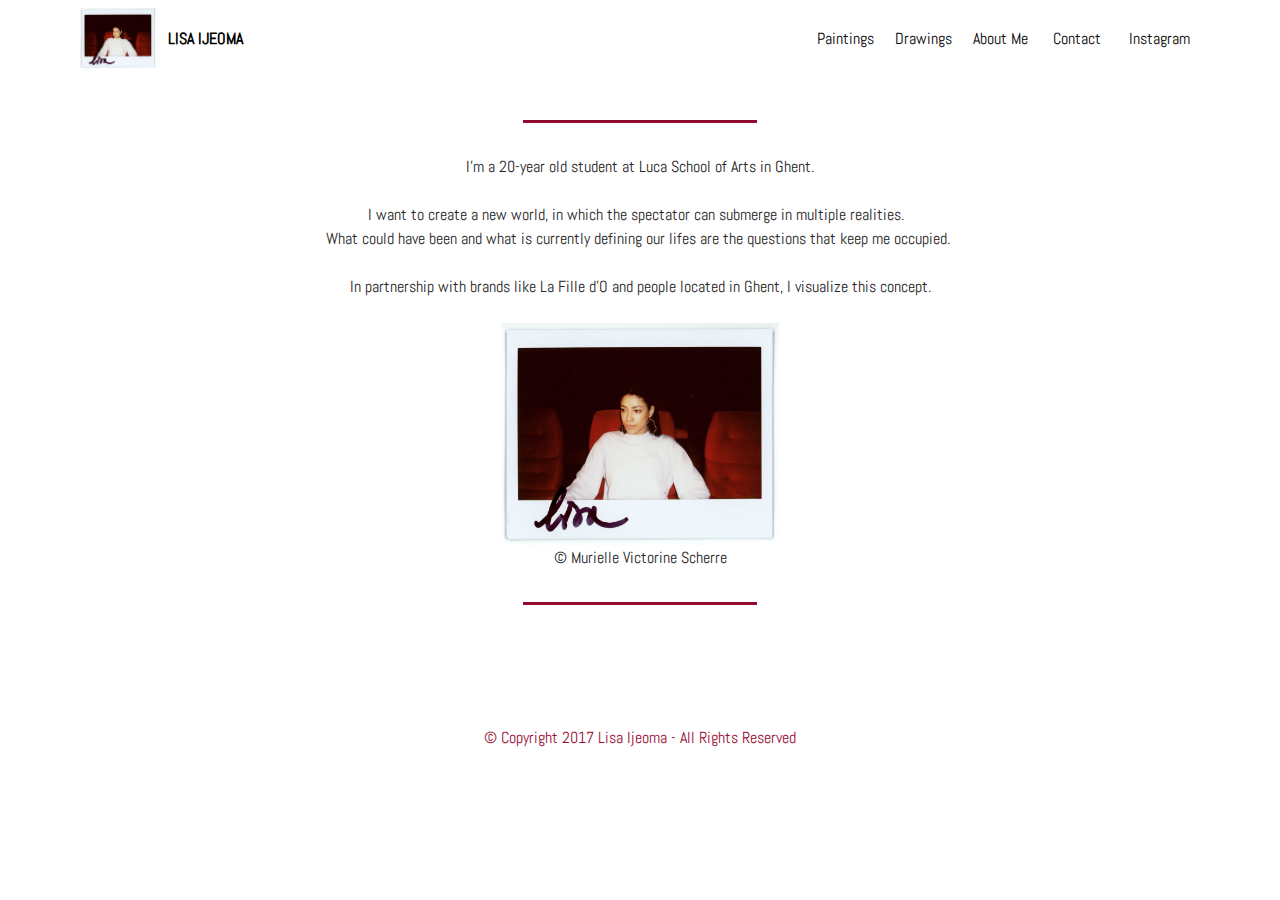
==== commit 2d4a5ca4: "create github pages" ====
--- a/page1.html
+++ b/page1.html
@@ -22,6 +22,22 @@
   
 </head>
 <body>
+
+<!-- Google Analytics -->
+<!-- Global site tag (gtag.js) - Google Analytics -->
+<script async src="https://www.googletagmanager.com/gtag/js?id=UA-114904527-1"></script>
+<script>
+  window.dataLayer = window.dataLayer || [];
+  function gtag(){dataLayer.push(arguments);}
+  gtag('js', new Date());
+
+  gtag('config', 'UA-114904527-1');
+</script>
+
+
+<!-- /Google Analytics -->
+
+
   <section class="menu cid-qKdbff7tVi" once="menu" id="menu2-2">
 
     
@@ -55,14 +71,14 @@
                 <li class="nav-item">
                     <a class="nav-link link text-black display-5" href="page1.html">
                         About Me&nbsp;</a>
-                </li><li class="nav-item"><a class="nav-link link text-black display-5" href="page2.html">
-                        Contact &nbsp; &nbsp; &nbsp; &nbsp; &nbsp; &nbsp; &nbsp; &nbsp; &nbsp; &nbsp;&nbsp;</a></li></ul>
+                </li><li class="nav-item"><a class="nav-link link text-black display-5" href="https://www.instagram.com/lisaijeoma/">
+                        Contact &nbsp; &nbsp; &nbsp; Instagram</a></li></ul>
             
         </div>
     </nav>
 </section>
 
-<section class="engine"><a href="https://mobirise.ws/q">offline web page maker download</a></section><section class="mbr-section article content9 cid-qKdjkqtYGd" id="content9-b">
+<section class="engine"><a href="https://mobirise.ws/k">develop own website</a></section><section class="mbr-section article content9 cid-qKdjkqtYGd" id="content9-b">
     
      
 
@@ -98,10 +114,13 @@
   <script src="assets/tether/tether.min.js"></script>
   <script src="assets/bootstrap/js/bootstrap.min.js"></script>
   <script src="assets/smoothscroll/smooth-scroll.js"></script>
+  <script src="assets/cookies-alert-plugin/cookies-alert-core.js"></script>
+  <script src="assets/cookies-alert-plugin/cookies-alert-script.js"></script>
   <script src="assets/dropdown/js/script.min.js"></script>
   <script src="assets/touchswipe/jquery.touch-swipe.min.js"></script>
   <script src="assets/theme/js/script.js"></script>
   
   
-</body>
+<input name="cookieData" type="hidden" data-cookie-text="I use cookies to give you the best experience. Read our <a href='privacy.html'>cookie policy</a>.">
+  </body>
 </html>--- a/assets/mobirise/css/mbr-additional.css
+++ b/assets/mobirise/css/mbr-additional.css
@@ -2599,39 +2599,55 @@
 .cid-qKdbff7tVi .dropdown-item:hover {
   color: #767676 !important;
 }
-.cid-qKdQj9hdOs {
-  padding-top: 90px;
-  padding-bottom: 90px;
-  background-color: #ffffff;
-}
-.cid-qKdQj9hdOs .title {
-  margin-bottom: 2rem;
-}
-.cid-qKdQj9hdOs .mbr-section-subtitle {
-  color: #232323;
-}
-.cid-qKdQj9hdOs a:not([href]):not([tabindex]) {
-  color: #fff;
-  border-radius: 3px;
-}
-.cid-qKdQj9hdOs a.btn-white:not([href]):not([tabindex]) {
-  color: #333;
-}
-.cid-qKdQj9hdOs .multi-horizontal {
-  flex-grow: 1;
-  -webkit-flex-grow: 1;
-  max-width: 100%;
-}
-.cid-qKdQj9hdOs .input-group-btn {
-  display: block;
-  text-align: center;
-}
-.cid-qKXmi3SHZ2 {
+.cid-qKdixKVIfj {
+  padding-top: 120px;
+  padding-bottom: 120px;
+  background: #ffffff;
+}
+.cid-qKdixKVIfj .media-container-row {
+  margin: 0 auto;
+  align-items: stretch;
+}
+.cid-qKdixKVIfj .media-container-row .img-item {
+  display: flex;
+  flex-direction: column;
+  justify-content: center;
+  position: relative;
+  width: 100%;
+  z-index: 1;
+}
+.cid-qKdixKVIfj .media-container-row .img-item img {
+  width: 100%;
+  min-height: 1px;
+}
+.cid-qKdixKVIfj .media-container-row .img-item .img-caption {
+  background: #ffffff;
+  z-index: 2;
+  padding: 1rem 1rem;
+  word-break: break-word;
+}
+.cid-qKdixKVIfj .media-container-row .img-item .img-caption p {
+  margin-bottom: 0;
+}
+.cid-qKdixKVIfj .media-container-row .img-item.item1 {
+  padding: 0 2rem 0 0;
+}
+@media (max-width: 992px) {
+  .cid-qKdixKVIfj .img-item {
+    width: 100% !important;
+  }
+  .cid-qKdixKVIfj .img-item.item1 {
+    width: 100%;
+    flex-basis: initial !important;
+    padding: 0 0 2rem 0 !important;
+  }
+}
+.cid-qKXlW4s5TO {
   padding-top: 0px;
   padding-bottom: 0px;
   background-color: #ffffff;
 }
-.cid-qKXmi3SHZ2 .media-container-row .mbr-text {
+.cid-qKXlW4s5TO .media-container-row .mbr-text {
   color: #990b2f;
 }
 .cid-qKdbff7tVi .navbar {
@@ -3023,58 +3039,529 @@
 .cid-qKdbff7tVi .dropdown-item:hover {
   color: #767676 !important;
 }
-.cid-qKivYdGjJr {
-  padding-top: 120px;
-  padding-bottom: 120px;
-  background: #ffffff;
-}
-.cid-qKivYdGjJr .images-container.container-fluid {
-  padding: 0;
-}
-.cid-qKivYdGjJr .media-container-row {
-  margin: 0 auto;
-  align-items: stretch;
-}
-.cid-qKivYdGjJr .media-container-row .img-item {
-  display: flex;
-  flex-direction: column;
-  justify-content: center;
-  position: relative;
+.cid-qKXh14leMu {
+  padding-top: 135px;
+  padding-bottom: 135px;
+  background-color: #ffffff;
+}
+.cid-qKXh14leMu .mbr-slider .carousel-control {
+  background: #1b1b1b;
+}
+.cid-qKXh14leMu .mbr-slider .carousel-control-prev {
+  left: 0;
+  margin-left: 2.5rem;
+}
+.cid-qKXh14leMu .mbr-slider .carousel-control-next {
+  right: 0;
+  margin-right: 2.5rem;
+}
+.cid-qKXh14leMu .mbr-slider .modal-body .close {
+  background: #1b1b1b;
+}
+.cid-qKXh14leMu .mbr-gallery-item > div::before {
+  content: '';
+  position: absolute;
+  left: 0;
+  top: 0;
   width: 100%;
-  z-index: 1;
-}
-.cid-qKivYdGjJr .media-container-row .img-item img {
+  height: 100%;
+  background: #990b2f;
+  opacity: 0;
+  -webkit-transition: 0.2s opacity ease-in-out;
+  transition: 0.2s opacity ease-in-out;
+}
+.cid-qKXh14leMu .mbr-gallery-item > div:hover .mbr-gallery-title::before {
+  background: transparent !important;
+}
+.cid-qKXh14leMu .mbr-gallery-item > div:hover:before {
+  opacity: 0 !important;
+}
+.cid-qKXh14leMu .mbr-gallery-title {
+  font-size: .9em;
+  position: absolute;
+  display: block;
   width: 100%;
-  min-height: 1px;
-}
-.cid-qKivYdGjJr .media-container-row .img-item .img-caption {
-  background: #ffffff;
+  bottom: 0;
+  padding: 1rem;
+  color: #fff;
   z-index: 2;
-  padding: 1rem 1rem;
-  word-break: break-word;
-}
-.cid-qKivYdGjJr .media-container-row .img-item .img-caption p {
-  margin-bottom: 0;
-}
-.cid-qKivYdGjJr .media-container-row .img-item.item1 {
-  padding: 0 2rem 0 0;
-}
-@media (max-width: 992px) {
-  .cid-qKivYdGjJr .img-item {
-    width: 100% !important;
-  }
-  .cid-qKivYdGjJr .img-item.item1 {
-    width: 100%;
-    flex-basis: initial !important;
-    padding: 0 0 2rem 0 !important;
-  }
-}
-.cid-qKXlyri0zb {
+}
+.cid-qKXh14leMu .mbr-gallery-title:before {
+  content: " ";
+  width: 100%;
+  height: 100%;
+  top: 0;
+  left: 0;
+  z-index: -1;
+  position: absolute;
+  background: #990b2f !important;
+  opacity: 0;
+  -webkit-transition: 0.2s background ease-in-out;
+  transition: 0.2s background ease-in-out;
+}
+.cid-qKXlMT7FVF {
   padding-top: 0px;
   padding-bottom: 0px;
   background-color: #ffffff;
 }
-.cid-qKXlyri0zb .media-container-row .mbr-text {
+.cid-qKXlMT7FVF .media-container-row .mbr-text {
+  color: #990b2f;
+}
+.cid-qKimOavqIy .navbar {
+  background: #ffffff;
+  transition: none;
+  min-height: 77px;
+  padding: .5rem 0;
+}
+.cid-qKimOavqIy .navbar-dropdown.bg-color.transparent.opened {
+  background: #ffffff;
+}
+.cid-qKimOavqIy a {
+  font-style: normal;
+}
+.cid-qKimOavqIy .nav-item span {
+  padding-right: 0.4em;
+  line-height: 0.5em;
+  vertical-align: text-bottom;
+  position: relative;
+  text-decoration: none;
+}
+.cid-qKimOavqIy .nav-item a {
+  display: flex;
+  align-items: center;
+  justify-content: center;
+  padding: 0.7rem 0 !important;
+  margin: 0rem .65rem !important;
+}
+.cid-qKimOavqIy .nav-item:focus,
+.cid-qKimOavqIy .nav-link:focus {
+  outline: none;
+}
+.cid-qKimOavqIy .btn {
+  padding: 0.4rem 1.5rem;
+  display: inline-flex;
+  align-items: center;
+}
+.cid-qKimOavqIy .btn .mbr-iconfont {
+  font-size: 1.6rem;
+}
+.cid-qKimOavqIy .menu-logo {
+  margin-right: auto;
+}
+.cid-qKimOavqIy .menu-logo .navbar-brand {
+  display: flex;
+  margin-left: 5rem;
+  padding: 0;
+  transition: padding .2s;
+  min-height: 3.8rem;
+  align-items: center;
+}
+.cid-qKimOavqIy .menu-logo .navbar-brand .navbar-caption-wrap {
+  display: flex;
+  -webkit-align-items: center;
+  align-items: center;
+  word-break: break-word;
+  min-width: 7rem;
+  margin: .3rem 0;
+}
+.cid-qKimOavqIy .menu-logo .navbar-brand .navbar-caption-wrap .navbar-caption {
+  line-height: 1.2rem !important;
+  padding-right: 2rem;
+}
+.cid-qKimOavqIy .menu-logo .navbar-brand .navbar-logo {
+  font-size: 4rem;
+  transition: font-size 0.25s;
+}
+.cid-qKimOavqIy .menu-logo .navbar-brand .navbar-logo img {
+  display: flex;
+}
+.cid-qKimOavqIy .menu-logo .navbar-brand .navbar-logo .mbr-iconfont {
+  transition: font-size 0.25s;
+}
+.cid-qKimOavqIy .navbar-toggleable-sm .navbar-collapse {
+  justify-content: flex-end;
+  -webkit-justify-content: flex-end;
+  padding-right: 5rem;
+  width: auto;
+}
+.cid-qKimOavqIy .navbar-toggleable-sm .navbar-collapse .navbar-nav {
+  flex-wrap: wrap;
+  -webkit-flex-wrap: wrap;
+  padding-left: 0;
+}
+.cid-qKimOavqIy .navbar-toggleable-sm .navbar-collapse .navbar-nav .nav-item {
+  -webkit-align-self: center;
+  align-self: center;
+}
+.cid-qKimOavqIy .navbar-toggleable-sm .navbar-collapse .navbar-buttons {
+  padding-left: 0;
+  padding-bottom: 0;
+}
+.cid-qKimOavqIy .dropdown .dropdown-menu {
+  background: #ffffff;
+  display: none;
+  position: absolute;
+  min-width: 5rem;
+  padding-top: 1.4rem;
+  padding-bottom: 1.4rem;
+  text-align: left;
+}
+.cid-qKimOavqIy .dropdown .dropdown-menu .dropdown-item {
+  width: auto;
+  padding: 0.235em 1.5385em 0.235em 1.5385em !important;
+}
+.cid-qKimOavqIy .dropdown .dropdown-menu .dropdown-item::after {
+  right: 0.5rem;
+}
+.cid-qKimOavqIy .dropdown .dropdown-menu .dropdown-submenu {
+  margin: 0;
+}
+.cid-qKimOavqIy .dropdown.open > .dropdown-menu {
+  display: block;
+}
+.cid-qKimOavqIy .navbar-toggleable-sm.opened:after {
+  position: absolute;
+  width: 100vw;
+  height: 100vh;
+  content: '';
+  background-color: rgba(0, 0, 0, 0.1);
+  left: 0;
+  bottom: 0;
+  transform: translateY(100%);
+  -webkit-transform: translateY(100%);
+  z-index: 1000;
+}
+.cid-qKimOavqIy .navbar.navbar-short {
+  min-height: 60px;
+  transition: all .2s;
+}
+.cid-qKimOavqIy .navbar.navbar-short .navbar-toggler-right {
+  top: 20px;
+}
+.cid-qKimOavqIy .navbar.navbar-short .navbar-logo a {
+  font-size: 2.5rem !important;
+  line-height: 2.5rem;
+  transition: font-size 0.25s;
+}
+.cid-qKimOavqIy .navbar.navbar-short .navbar-logo a .mbr-iconfont {
+  font-size: 2.5rem !important;
+}
+.cid-qKimOavqIy .navbar.navbar-short .navbar-logo a img {
+  height: 3rem !important;
+}
+.cid-qKimOavqIy .navbar.navbar-short .navbar-brand {
+  min-height: 3rem;
+}
+.cid-qKimOavqIy button.navbar-toggler {
+  width: 31px;
+  height: 18px;
+  cursor: pointer;
+  transition: all .2s;
+  top: 1.5rem;
+  right: 1rem;
+}
+.cid-qKimOavqIy button.navbar-toggler:focus {
+  outline: none;
+}
+.cid-qKimOavqIy button.navbar-toggler .hamburger span {
+  position: absolute;
+  right: 0;
+  width: 30px;
+  height: 2px;
+  border-right: 5px;
+  background-color: #333333;
+}
+.cid-qKimOavqIy button.navbar-toggler .hamburger span:nth-child(1) {
+  top: 0;
+  transition: all .2s;
+}
+.cid-qKimOavqIy button.navbar-toggler .hamburger span:nth-child(2) {
+  top: 8px;
+  transition: all .15s;
+}
+.cid-qKimOavqIy button.navbar-toggler .hamburger span:nth-child(3) {
+  top: 8px;
+  transition: all .15s;
+}
+.cid-qKimOavqIy button.navbar-toggler .hamburger span:nth-child(4) {
+  top: 16px;
+  transition: all .2s;
+}
+.cid-qKimOavqIy nav.opened .hamburger span:nth-child(1) {
+  top: 8px;
+  width: 0;
+  opacity: 0;
+  right: 50%;
+  transition: all .2s;
+}
+.cid-qKimOavqIy nav.opened .hamburger span:nth-child(2) {
+  -webkit-transform: rotate(45deg);
+  transform: rotate(45deg);
+  transition: all .25s;
+}
+.cid-qKimOavqIy nav.opened .hamburger span:nth-child(3) {
+  -webkit-transform: rotate(-45deg);
+  transform: rotate(-45deg);
+  transition: all .25s;
+}
+.cid-qKimOavqIy nav.opened .hamburger span:nth-child(4) {
+  top: 8px;
+  width: 0;
+  opacity: 0;
+  right: 50%;
+  transition: all .2s;
+}
+.cid-qKimOavqIy .collapsed.navbar-expand {
+  flex-direction: column;
+}
+.cid-qKimOavqIy .collapsed .btn {
+  display: flex;
+}
+.cid-qKimOavqIy .collapsed .navbar-collapse {
+  display: none !important;
+  padding-right: 0 !important;
+}
+.cid-qKimOavqIy .collapsed .navbar-collapse.collapsing,
+.cid-qKimOavqIy .collapsed .navbar-collapse.show {
+  display: block !important;
+}
+.cid-qKimOavqIy .collapsed .navbar-collapse.collapsing .navbar-nav,
+.cid-qKimOavqIy .collapsed .navbar-collapse.show .navbar-nav {
+  display: block;
+  text-align: center;
+}
+.cid-qKimOavqIy .collapsed .navbar-collapse.collapsing .navbar-nav .nav-item,
+.cid-qKimOavqIy .collapsed .navbar-collapse.show .navbar-nav .nav-item {
+  clear: both;
+}
+.cid-qKimOavqIy .collapsed .navbar-collapse.collapsing .navbar-nav .nav-item:last-child,
+.cid-qKimOavqIy .collapsed .navbar-collapse.show .navbar-nav .nav-item:last-child {
+  margin-bottom: 1rem;
+}
+.cid-qKimOavqIy .collapsed .navbar-collapse.collapsing .navbar-buttons,
+.cid-qKimOavqIy .collapsed .navbar-collapse.show .navbar-buttons {
+  text-align: center;
+}
+.cid-qKimOavqIy .collapsed .navbar-collapse.collapsing .navbar-buttons:last-child,
+.cid-qKimOavqIy .collapsed .navbar-collapse.show .navbar-buttons:last-child {
+  margin-bottom: 1rem;
+}
+.cid-qKimOavqIy .collapsed button.navbar-toggler {
+  display: block;
+}
+.cid-qKimOavqIy .collapsed .navbar-brand {
+  margin-left: 1rem !important;
+}
+.cid-qKimOavqIy .collapsed .navbar-toggleable-sm {
+  flex-direction: column;
+  -webkit-flex-direction: column;
+}
+.cid-qKimOavqIy .collapsed .dropdown .dropdown-menu {
+  width: 100%;
+  text-align: center;
+  position: relative;
+  opacity: 0;
+  display: block;
+  height: 0;
+  visibility: hidden;
+  padding: 0;
+  transition-duration: .5s;
+  transition-property: opacity,padding,height;
+}
+.cid-qKimOavqIy .collapsed .dropdown.open > .dropdown-menu {
+  position: relative;
+  opacity: 1;
+  height: auto;
+  padding: 1.4rem 0;
+  visibility: visible;
+}
+.cid-qKimOavqIy .collapsed .dropdown .dropdown-submenu {
+  left: 0;
+  text-align: center;
+  width: 100%;
+}
+.cid-qKimOavqIy .collapsed .dropdown .dropdown-toggle[data-toggle="dropdown-submenu"]::after {
+  margin-top: 0;
+  position: inherit;
+  right: 0;
+  top: 50%;
+  display: inline-block;
+  width: 0;
+  height: 0;
+  margin-left: .3em;
+  vertical-align: middle;
+  content: "";
+  border-top: .30em solid;
+  border-right: .30em solid transparent;
+  border-left: .30em solid transparent;
+}
+@media (max-width: 991px) {
+  .cid-qKimOavqIy.navbar-expand {
+    flex-direction: column;
+  }
+  .cid-qKimOavqIy img {
+    height: 3.8rem !important;
+  }
+  .cid-qKimOavqIy .btn {
+    display: flex;
+  }
+  .cid-qKimOavqIy button.navbar-toggler {
+    display: block;
+  }
+  .cid-qKimOavqIy .navbar-brand {
+    margin-left: 1rem !important;
+  }
+  .cid-qKimOavqIy .navbar-toggleable-sm {
+    flex-direction: column;
+    -webkit-flex-direction: column;
+  }
+  .cid-qKimOavqIy .navbar-collapse {
+    display: none !important;
+    padding-right: 0 !important;
+  }
+  .cid-qKimOavqIy .navbar-collapse.collapsing,
+  .cid-qKimOavqIy .navbar-collapse.show {
+    display: block !important;
+  }
+  .cid-qKimOavqIy .navbar-collapse.collapsing .navbar-nav,
+  .cid-qKimOavqIy .navbar-collapse.show .navbar-nav {
+    display: block;
+    text-align: center;
+  }
+  .cid-qKimOavqIy .navbar-collapse.collapsing .navbar-nav .nav-item,
+  .cid-qKimOavqIy .navbar-collapse.show .navbar-nav .nav-item {
+    clear: both;
+  }
+  .cid-qKimOavqIy .navbar-collapse.collapsing .navbar-nav .nav-item:last-child,
+  .cid-qKimOavqIy .navbar-collapse.show .navbar-nav .nav-item:last-child {
+    margin-bottom: 1rem;
+  }
+  .cid-qKimOavqIy .navbar-collapse.collapsing .navbar-buttons,
+  .cid-qKimOavqIy .navbar-collapse.show .navbar-buttons {
+    text-align: center;
+  }
+  .cid-qKimOavqIy .navbar-collapse.collapsing .navbar-buttons:last-child,
+  .cid-qKimOavqIy .navbar-collapse.show .navbar-buttons:last-child {
+    margin-bottom: 1rem;
+  }
+  .cid-qKimOavqIy .dropdown .dropdown-menu {
+    width: 100%;
+    text-align: center;
+    position: relative;
+    opacity: 0;
+    display: block;
+    height: 0;
+    visibility: hidden;
+    padding: 0;
+    transition-duration: .5s;
+    transition-property: opacity,padding,height;
+  }
+  .cid-qKimOavqIy .dropdown.open > .dropdown-menu {
+    position: relative;
+    opacity: 1;
+    height: auto;
+    padding: 1.4rem 0;
+    visibility: visible;
+  }
+  .cid-qKimOavqIy .dropdown .dropdown-submenu {
+    left: 0;
+    text-align: center;
+    width: 100%;
+  }
+  .cid-qKimOavqIy .dropdown .dropdown-toggle[data-toggle="dropdown-submenu"]::after {
+    margin-top: 0;
+    position: inherit;
+    right: 0;
+    top: 50%;
+    display: inline-block;
+    width: 0;
+    height: 0;
+    margin-left: .3em;
+    vertical-align: middle;
+    content: "";
+    border-top: .30em solid;
+    border-right: .30em solid transparent;
+    border-left: .30em solid transparent;
+  }
+}
+@media (min-width: 767px) {
+  .cid-qKimOavqIy .menu-logo {
+    flex-shrink: 0;
+  }
+}
+.cid-qKimOavqIy .navbar-collapse {
+  flex-basis: auto;
+}
+.cid-qKimOavqIy .nav-link:hover,
+.cid-qKimOavqIy .dropdown-item:hover {
+  color: #767676 !important;
+}
+.cid-qKXkzTWbMd {
+  padding-top: 135px;
+  padding-bottom: 135px;
+  background-color: #ffffff;
+}
+.cid-qKXkzTWbMd .mbr-slider .carousel-control {
+  background: #1b1b1b;
+}
+.cid-qKXkzTWbMd .mbr-slider .carousel-control-prev {
+  left: 0;
+  margin-left: 2.5rem;
+}
+.cid-qKXkzTWbMd .mbr-slider .carousel-control-next {
+  right: 0;
+  margin-right: 2.5rem;
+}
+.cid-qKXkzTWbMd .mbr-slider .modal-body .close {
+  background: #1b1b1b;
+}
+.cid-qKXkzTWbMd .mbr-gallery-item > div::before {
+  content: '';
+  position: absolute;
+  left: 0;
+  top: 0;
+  width: 100%;
+  height: 100%;
+  background: #554346;
+  opacity: 0;
+  -webkit-transition: 0.2s opacity ease-in-out;
+  transition: 0.2s opacity ease-in-out;
+}
+.cid-qKXkzTWbMd .mbr-gallery-item > div:hover .mbr-gallery-title::before {
+  background: transparent !important;
+}
+.cid-qKXkzTWbMd .mbr-gallery-item > div:hover:before {
+  opacity: 0 !important;
+}
+.cid-qKXkzTWbMd .mbr-gallery-title {
+  font-size: .9em;
+  position: absolute;
+  display: block;
+  width: 100%;
+  bottom: 0;
+  padding: 1rem;
+  color: #fff;
+  z-index: 2;
+}
+.cid-qKXkzTWbMd .mbr-gallery-title:before {
+  content: " ";
+  width: 100%;
+  height: 100%;
+  top: 0;
+  left: 0;
+  z-index: -1;
+  position: absolute;
+  background: #554346 !important;
+  opacity: 0;
+  -webkit-transition: 0.2s background ease-in-out;
+  transition: 0.2s background ease-in-out;
+}
+.cid-qKXl1C7uxp {
+  padding-top: 0px;
+  padding-bottom: 0px;
+  background-color: #ffffff;
+}
+.cid-qKXl1C7uxp .media-container-row .mbr-text {
   color: #990b2f;
 }
 .cid-qKdbff7tVi .navbar {
@@ -3466,49 +3953,6 @@
 .cid-qKdbff7tVi .dropdown-item:hover {
   color: #767676 !important;
 }
-.cid-qKdixKVIfj {
-  padding-top: 120px;
-  padding-bottom: 120px;
-  background: #ffffff;
-}
-.cid-qKdixKVIfj .media-container-row {
-  margin: 0 auto;
-  align-items: stretch;
-}
-.cid-qKdixKVIfj .media-container-row .img-item {
-  display: flex;
-  flex-direction: column;
-  justify-content: center;
-  position: relative;
-  width: 100%;
-  z-index: 1;
-}
-.cid-qKdixKVIfj .media-container-row .img-item img {
-  width: 100%;
-  min-height: 1px;
-}
-.cid-qKdixKVIfj .media-container-row .img-item .img-caption {
-  background: #ffffff;
-  z-index: 2;
-  padding: 1rem 1rem;
-  word-break: break-word;
-}
-.cid-qKdixKVIfj .media-container-row .img-item .img-caption p {
-  margin-bottom: 0;
-}
-.cid-qKdixKVIfj .media-container-row .img-item.item1 {
-  padding: 0 2rem 0 0;
-}
-@media (max-width: 992px) {
-  .cid-qKdixKVIfj .img-item {
-    width: 100% !important;
-  }
-  .cid-qKdixKVIfj .img-item.item1 {
-    width: 100%;
-    flex-basis: initial !important;
-    padding: 0 0 2rem 0 !important;
-  }
-}
 .cid-qKXlW4s5TO {
   padding-top: 0px;
   padding-bottom: 0px;
@@ -3906,116 +4350,56 @@
 .cid-qKdbff7tVi .dropdown-item:hover {
   color: #767676 !important;
 }
-.cid-qKXh14leMu {
-  padding-top: 135px;
-  padding-bottom: 135px;
-  background-color: #ffffff;
-}
-.cid-qKXh14leMu .mbr-slider .carousel-control {
-  background: #1b1b1b;
-}
-.cid-qKXh14leMu .mbr-slider .carousel-control-prev {
-  left: 0;
-  margin-left: 2.5rem;
-}
-.cid-qKXh14leMu .mbr-slider .carousel-control-next {
-  right: 0;
-  margin-right: 2.5rem;
-}
-.cid-qKXh14leMu .mbr-slider .modal-body .close {
-  background: #1b1b1b;
-}
-.cid-qKXh14leMu .mbr-gallery-item > div::before {
-  content: '';
-  position: absolute;
-  left: 0;
-  top: 0;
-  width: 100%;
-  height: 100%;
-  background: #990b2f;
-  opacity: 0;
-  -webkit-transition: 0.2s opacity ease-in-out;
-  transition: 0.2s opacity ease-in-out;
-}
-.cid-qKXh14leMu .mbr-gallery-item > div:hover .mbr-gallery-title::before {
-  background: transparent !important;
-}
-.cid-qKXh14leMu .mbr-gallery-item > div:hover:before {
-  opacity: 0 !important;
-}
-.cid-qKXh14leMu .mbr-gallery-title {
-  font-size: .9em;
-  position: absolute;
-  display: block;
-  width: 100%;
-  bottom: 0;
-  padding: 1rem;
-  color: #fff;
-  z-index: 2;
-}
-.cid-qKXh14leMu .mbr-gallery-title:before {
-  content: " ";
-  width: 100%;
-  height: 100%;
-  top: 0;
-  left: 0;
-  z-index: -1;
-  position: absolute;
-  background: #990b2f !important;
-  opacity: 0;
-  -webkit-transition: 0.2s background ease-in-out;
-  transition: 0.2s background ease-in-out;
-}
-.cid-qKXlMT7FVF {
+.cid-qKXlW4s5TO {
   padding-top: 0px;
   padding-bottom: 0px;
   background-color: #ffffff;
 }
-.cid-qKXlMT7FVF .media-container-row .mbr-text {
+.cid-qKXlW4s5TO .media-container-row .mbr-text {
   color: #990b2f;
 }
-.cid-qKimOavqIy .navbar {
+.cid-qKdbff7tVi .navbar {
   background: #ffffff;
   transition: none;
   min-height: 77px;
   padding: .5rem 0;
 }
-.cid-qKimOavqIy .navbar-dropdown.bg-color.transparent.opened {
+.cid-qKdbff7tVi .navbar-dropdown.bg-color.transparent.opened {
   background: #ffffff;
 }
-.cid-qKimOavqIy a {
+.cid-qKdbff7tVi a {
   font-style: normal;
 }
-.cid-qKimOavqIy .nav-item span {
+.cid-qKdbff7tVi .nav-item span {
   padding-right: 0.4em;
   line-height: 0.5em;
   vertical-align: text-bottom;
   position: relative;
   text-decoration: none;
 }
-.cid-qKimOavqIy .nav-item a {
+.cid-qKdbff7tVi .nav-item a {
   display: flex;
   align-items: center;
   justify-content: center;
   padding: 0.7rem 0 !important;
   margin: 0rem .65rem !important;
 }
-.cid-qKimOavqIy .nav-item:focus,
-.cid-qKimOavqIy .nav-link:focus {
+.cid-qKdbff7tVi .nav-item:focus,
+.cid-qKdbff7tVi .nav-link:focus {
   outline: none;
 }
-.cid-qKimOavqIy .btn {
+.cid-qKdbff7tVi .btn {
   padding: 0.4rem 1.5rem;
   display: inline-flex;
   align-items: center;
 }
-.cid-qKimOavqIy .btn .mbr-iconfont {
+.cid-qKdbff7tVi .btn .mbr-iconfont {
   font-size: 1.6rem;
 }
-.cid-qKimOavqIy .menu-logo {
+.cid-qKdbff7tVi .menu-logo {
   margin-right: auto;
 }
-.cid-qKimOavqIy .menu-logo .navbar-brand {
+.cid-qKdbff7tVi .menu-logo .navbar-brand {
   display: flex;
   margin-left: 5rem;
   padding: 0;
@@ -4023,7 +4407,7 @@
   min-height: 3.8rem;
   align-items: center;
 }
-.cid-qKimOavqIy .menu-logo .navbar-brand .navbar-caption-wrap {
+.cid-qKdbff7tVi .menu-logo .navbar-brand .navbar-caption-wrap {
   display: flex;
   -webkit-align-items: center;
   align-items: center;
@@ -4031,40 +4415,40 @@
   min-width: 7rem;
   margin: .3rem 0;
 }
-.cid-qKimOavqIy .menu-logo .navbar-brand .navbar-caption-wrap .navbar-caption {
+.cid-qKdbff7tVi .menu-logo .navbar-brand .navbar-caption-wrap .navbar-caption {
   line-height: 1.2rem !important;
   padding-right: 2rem;
 }
-.cid-qKimOavqIy .menu-logo .navbar-brand .navbar-logo {
+.cid-qKdbff7tVi .menu-logo .navbar-brand .navbar-logo {
   font-size: 4rem;
   transition: font-size 0.25s;
 }
-.cid-qKimOavqIy .menu-logo .navbar-brand .navbar-logo img {
+.cid-qKdbff7tVi .menu-logo .navbar-brand .navbar-logo img {
   display: flex;
 }
-.cid-qKimOavqIy .menu-logo .navbar-brand .navbar-logo .mbr-iconfont {
+.cid-qKdbff7tVi .menu-logo .navbar-brand .navbar-logo .mbr-iconfont {
   transition: font-size 0.25s;
 }
-.cid-qKimOavqIy .navbar-toggleable-sm .navbar-collapse {
+.cid-qKdbff7tVi .navbar-toggleable-sm .navbar-collapse {
   justify-content: flex-end;
   -webkit-justify-content: flex-end;
   padding-right: 5rem;
   width: auto;
 }
-.cid-qKimOavqIy .navbar-toggleable-sm .navbar-collapse .navbar-nav {
+.cid-qKdbff7tVi .navbar-toggleable-sm .navbar-collapse .navbar-nav {
   flex-wrap: wrap;
   -webkit-flex-wrap: wrap;
   padding-left: 0;
 }
-.cid-qKimOavqIy .navbar-toggleable-sm .navbar-collapse .navbar-nav .nav-item {
+.cid-qKdbff7tVi .navbar-toggleable-sm .navbar-collapse .navbar-nav .nav-item {
   -webkit-align-self: center;
   align-self: center;
 }
-.cid-qKimOavqIy .navbar-toggleable-sm .navbar-collapse .navbar-buttons {
+.cid-qKdbff7tVi .navbar-toggleable-sm .navbar-collapse .navbar-buttons {
   padding-left: 0;
   padding-bottom: 0;
 }
-.cid-qKimOavqIy .dropdown .dropdown-menu {
+.cid-qKdbff7tVi .dropdown .dropdown-menu {
   background: #ffffff;
   display: none;
   position: absolute;
@@ -4073,20 +4457,20 @@
   padding-bottom: 1.4rem;
   text-align: left;
 }
-.cid-qKimOavqIy .dropdown .dropdown-menu .dropdown-item {
+.cid-qKdbff7tVi .dropdown .dropdown-menu .dropdown-item {
   width: auto;
   padding: 0.235em 1.5385em 0.235em 1.5385em !important;
 }
-.cid-qKimOavqIy .dropdown .dropdown-menu .dropdown-item::after {
+.cid-qKdbff7tVi .dropdown .dropdown-menu .dropdown-item::after {
   right: 0.5rem;
 }
-.cid-qKimOavqIy .dropdown .dropdown-menu .dropdown-submenu {
+.cid-qKdbff7tVi .dropdown .dropdown-menu .dropdown-submenu {
   margin: 0;
 }
-.cid-qKimOavqIy .dropdown.open > .dropdown-menu {
+.cid-qKdbff7tVi .dropdown.open > .dropdown-menu {
   display: block;
 }
-.cid-qKimOavqIy .navbar-toggleable-sm.opened:after {
+.cid-qKdbff7tVi .navbar-toggleable-sm.opened:after {
   position: absolute;
   width: 100vw;
   height: 100vh;
@@ -4098,28 +4482,28 @@
   -webkit-transform: translateY(100%);
   z-index: 1000;
 }
-.cid-qKimOavqIy .navbar.navbar-short {
+.cid-qKdbff7tVi .navbar.navbar-short {
   min-height: 60px;
   transition: all .2s;
 }
-.cid-qKimOavqIy .navbar.navbar-short .navbar-toggler-right {
+.cid-qKdbff7tVi .navbar.navbar-short .navbar-toggler-right {
   top: 20px;
 }
-.cid-qKimOavqIy .navbar.navbar-short .navbar-logo a {
+.cid-qKdbff7tVi .navbar.navbar-short .navbar-logo a {
   font-size: 2.5rem !important;
   line-height: 2.5rem;
   transition: font-size 0.25s;
 }
-.cid-qKimOavqIy .navbar.navbar-short .navbar-logo a .mbr-iconfont {
+.cid-qKdbff7tVi .navbar.navbar-short .navbar-logo a .mbr-iconfont {
   font-size: 2.5rem !important;
 }
-.cid-qKimOavqIy .navbar.navbar-short .navbar-logo a img {
+.cid-qKdbff7tVi .navbar.navbar-short .navbar-logo a img {
   height: 3rem !important;
 }
-.cid-qKimOavqIy .navbar.navbar-short .navbar-brand {
+.cid-qKdbff7tVi .navbar.navbar-short .navbar-brand {
   min-height: 3rem;
 }
-.cid-qKimOavqIy button.navbar-toggler {
+.cid-qKdbff7tVi button.navbar-toggler {
   width: 31px;
   height: 18px;
   cursor: pointer;
@@ -4127,10 +4511,10 @@
   top: 1.5rem;
   right: 1rem;
 }
-.cid-qKimOavqIy button.navbar-toggler:focus {
+.cid-qKdbff7tVi button.navbar-toggler:focus {
   outline: none;
 }
-.cid-qKimOavqIy button.navbar-toggler .hamburger span {
+.cid-qKdbff7tVi button.navbar-toggler .hamburger span {
   position: absolute;
   right: 0;
   width: 30px;
@@ -4138,92 +4522,92 @@
   border-right: 5px;
   background-color: #333333;
 }
-.cid-qKimOavqIy button.navbar-toggler .hamburger span:nth-child(1) {
+.cid-qKdbff7tVi button.navbar-toggler .hamburger span:nth-child(1) {
   top: 0;
   transition: all .2s;
 }
-.cid-qKimOavqIy button.navbar-toggler .hamburger span:nth-child(2) {
+.cid-qKdbff7tVi button.navbar-toggler .hamburger span:nth-child(2) {
   top: 8px;
   transition: all .15s;
 }
-.cid-qKimOavqIy button.navbar-toggler .hamburger span:nth-child(3) {
+.cid-qKdbff7tVi button.navbar-toggler .hamburger span:nth-child(3) {
   top: 8px;
   transition: all .15s;
 }
-.cid-qKimOavqIy button.navbar-toggler .hamburger span:nth-child(4) {
+.cid-qKdbff7tVi button.navbar-toggler .hamburger span:nth-child(4) {
   top: 16px;
   transition: all .2s;
 }
-.cid-qKimOavqIy nav.opened .hamburger span:nth-child(1) {
+.cid-qKdbff7tVi nav.opened .hamburger span:nth-child(1) {
   top: 8px;
   width: 0;
   opacity: 0;
   right: 50%;
   transition: all .2s;
 }
-.cid-qKimOavqIy nav.opened .hamburger span:nth-child(2) {
+.cid-qKdbff7tVi nav.opened .hamburger span:nth-child(2) {
   -webkit-transform: rotate(45deg);
   transform: rotate(45deg);
   transition: all .25s;
 }
-.cid-qKimOavqIy nav.opened .hamburger span:nth-child(3) {
+.cid-qKdbff7tVi nav.opened .hamburger span:nth-child(3) {
   -webkit-transform: rotate(-45deg);
   transform: rotate(-45deg);
   transition: all .25s;
 }
-.cid-qKimOavqIy nav.opened .hamburger span:nth-child(4) {
+.cid-qKdbff7tVi nav.opened .hamburger span:nth-child(4) {
   top: 8px;
   width: 0;
   opacity: 0;
   right: 50%;
   transition: all .2s;
 }
-.cid-qKimOavqIy .collapsed.navbar-expand {
+.cid-qKdbff7tVi .collapsed.navbar-expand {
   flex-direction: column;
 }
-.cid-qKimOavqIy .collapsed .btn {
+.cid-qKdbff7tVi .collapsed .btn {
   display: flex;
 }
-.cid-qKimOavqIy .collapsed .navbar-collapse {
+.cid-qKdbff7tVi .collapsed .navbar-collapse {
   display: none !important;
   padding-right: 0 !important;
 }
-.cid-qKimOavqIy .collapsed .navbar-collapse.collapsing,
-.cid-qKimOavqIy .collapsed .navbar-collapse.show {
+.cid-qKdbff7tVi .collapsed .navbar-collapse.collapsing,
+.cid-qKdbff7tVi .collapsed .navbar-collapse.show {
   display: block !important;
 }
-.cid-qKimOavqIy .collapsed .navbar-collapse.collapsing .navbar-nav,
-.cid-qKimOavqIy .collapsed .navbar-collapse.show .navbar-nav {
+.cid-qKdbff7tVi .collapsed .navbar-collapse.collapsing .navbar-nav,
+.cid-qKdbff7tVi .collapsed .navbar-collapse.show .navbar-nav {
   display: block;
   text-align: center;
 }
-.cid-qKimOavqIy .collapsed .navbar-collapse.collapsing .navbar-nav .nav-item,
-.cid-qKimOavqIy .collapsed .navbar-collapse.show .navbar-nav .nav-item {
+.cid-qKdbff7tVi .collapsed .navbar-collapse.collapsing .navbar-nav .nav-item,
+.cid-qKdbff7tVi .collapsed .navbar-collapse.show .navbar-nav .nav-item {
   clear: both;
 }
-.cid-qKimOavqIy .collapsed .navbar-collapse.collapsing .navbar-nav .nav-item:last-child,
-.cid-qKimOavqIy .collapsed .navbar-collapse.show .navbar-nav .nav-item:last-child {
+.cid-qKdbff7tVi .collapsed .navbar-collapse.collapsing .navbar-nav .nav-item:last-child,
+.cid-qKdbff7tVi .collapsed .navbar-collapse.show .navbar-nav .nav-item:last-child {
   margin-bottom: 1rem;
 }
-.cid-qKimOavqIy .collapsed .navbar-collapse.collapsing .navbar-buttons,
-.cid-qKimOavqIy .collapsed .navbar-collapse.show .navbar-buttons {
+.cid-qKdbff7tVi .collapsed .navbar-collapse.collapsing .navbar-buttons,
+.cid-qKdbff7tVi .collapsed .navbar-collapse.show .navbar-buttons {
   text-align: center;
 }
-.cid-qKimOavqIy .collapsed .navbar-collapse.collapsing .navbar-buttons:last-child,
-.cid-qKimOavqIy .collapsed .navbar-collapse.show .navbar-buttons:last-child {
+.cid-qKdbff7tVi .collapsed .navbar-collapse.collapsing .navbar-buttons:last-child,
+.cid-qKdbff7tVi .collapsed .navbar-collapse.show .navbar-buttons:last-child {
   margin-bottom: 1rem;
 }
-.cid-qKimOavqIy .collapsed button.navbar-toggler {
+.cid-qKdbff7tVi .collapsed button.navbar-toggler {
   display: block;
 }
-.cid-qKimOavqIy .collapsed .navbar-brand {
+.cid-qKdbff7tVi .collapsed .navbar-brand {
   margin-left: 1rem !important;
 }
-.cid-qKimOavqIy .collapsed .navbar-toggleable-sm {
+.cid-qKdbff7tVi .collapsed .navbar-toggleable-sm {
   flex-direction: column;
   -webkit-flex-direction: column;
 }
-.cid-qKimOavqIy .collapsed .dropdown .dropdown-menu {
+.cid-qKdbff7tVi .collapsed .dropdown .dropdown-menu {
   width: 100%;
   text-align: center;
   position: relative;
@@ -4235,19 +4619,19 @@
   transition-duration: .5s;
   transition-property: opacity,padding,height;
 }
-.cid-qKimOavqIy .collapsed .dropdown.open > .dropdown-menu {
+.cid-qKdbff7tVi .collapsed .dropdown.open > .dropdown-menu {
   position: relative;
   opacity: 1;
   height: auto;
   padding: 1.4rem 0;
   visibility: visible;
 }
-.cid-qKimOavqIy .collapsed .dropdown .dropdown-submenu {
+.cid-qKdbff7tVi .collapsed .dropdown .dropdown-submenu {
   left: 0;
   text-align: center;
   width: 100%;
 }
-.cid-qKimOavqIy .collapsed .dropdown .dropdown-toggle[data-toggle="dropdown-submenu"]::after {
+.cid-qKdbff7tVi .collapsed .dropdown .dropdown-toggle[data-toggle="dropdown-submenu"]::after {
   margin-top: 0;
   position: inherit;
   right: 0;
@@ -4263,55 +4647,55 @@
   border-left: .30em solid transparent;
 }
 @media (max-width: 991px) {
-  .cid-qKimOavqIy.navbar-expand {
+  .cid-qKdbff7tVi.navbar-expand {
     flex-direction: column;
   }
-  .cid-qKimOavqIy img {
+  .cid-qKdbff7tVi img {
     height: 3.8rem !important;
   }
-  .cid-qKimOavqIy .btn {
+  .cid-qKdbff7tVi .btn {
     display: flex;
   }
-  .cid-qKimOavqIy button.navbar-toggler {
+  .cid-qKdbff7tVi button.navbar-toggler {
     display: block;
   }
-  .cid-qKimOavqIy .navbar-brand {
+  .cid-qKdbff7tVi .navbar-brand {
     margin-left: 1rem !important;
   }
-  .cid-qKimOavqIy .navbar-toggleable-sm {
+  .cid-qKdbff7tVi .navbar-toggleable-sm {
     flex-direction: column;
     -webkit-flex-direction: column;
   }
-  .cid-qKimOavqIy .navbar-collapse {
+  .cid-qKdbff7tVi .navbar-collapse {
     display: none !important;
     padding-right: 0 !important;
   }
-  .cid-qKimOavqIy .navbar-collapse.collapsing,
-  .cid-qKimOavqIy .navbar-collapse.show {
+  .cid-qKdbff7tVi .navbar-collapse.collapsing,
+  .cid-qKdbff7tVi .navbar-collapse.show {
     display: block !important;
   }
-  .cid-qKimOavqIy .navbar-collapse.collapsing .navbar-nav,
-  .cid-qKimOavqIy .navbar-collapse.show .navbar-nav {
+  .cid-qKdbff7tVi .navbar-collapse.collapsing .navbar-nav,
+  .cid-qKdbff7tVi .navbar-collapse.show .navbar-nav {
     display: block;
     text-align: center;
   }
-  .cid-qKimOavqIy .navbar-collapse.collapsing .navbar-nav .nav-item,
-  .cid-qKimOavqIy .navbar-collapse.show .navbar-nav .nav-item {
+  .cid-qKdbff7tVi .navbar-collapse.collapsing .navbar-nav .nav-item,
+  .cid-qKdbff7tVi .navbar-collapse.show .navbar-nav .nav-item {
     clear: both;
   }
-  .cid-qKimOavqIy .navbar-collapse.collapsing .navbar-nav .nav-item:last-child,
-  .cid-qKimOavqIy .navbar-collapse.show .navbar-nav .nav-item:last-child {
+  .cid-qKdbff7tVi .navbar-collapse.collapsing .navbar-nav .nav-item:last-child,
+  .cid-qKdbff7tVi .navbar-collapse.show .navbar-nav .nav-item:last-child {
     margin-bottom: 1rem;
   }
-  .cid-qKimOavqIy .navbar-collapse.collapsing .navbar-buttons,
-  .cid-qKimOavqIy .navbar-collapse.show .navbar-buttons {
+  .cid-qKdbff7tVi .navbar-collapse.collapsing .navbar-buttons,
+  .cid-qKdbff7tVi .navbar-collapse.show .navbar-buttons {
     text-align: center;
   }
-  .cid-qKimOavqIy .navbar-collapse.collapsing .navbar-buttons:last-child,
-  .cid-qKimOavqIy .navbar-collapse.show .navbar-buttons:last-child {
+  .cid-qKdbff7tVi .navbar-collapse.collapsing .navbar-buttons:last-child,
+  .cid-qKdbff7tVi .navbar-collapse.show .navbar-buttons:last-child {
     margin-bottom: 1rem;
   }
-  .cid-qKimOavqIy .dropdown .dropdown-menu {
+  .cid-qKdbff7tVi .dropdown .dropdown-menu {
     width: 100%;
     text-align: center;
     position: relative;
@@ -4323,19 +4707,19 @@
     transition-duration: .5s;
     transition-property: opacity,padding,height;
   }
-  .cid-qKimOavqIy .dropdown.open > .dropdown-menu {
+  .cid-qKdbff7tVi .dropdown.open > .dropdown-menu {
     position: relative;
     opacity: 1;
     height: auto;
     padding: 1.4rem 0;
     visibility: visible;
   }
-  .cid-qKimOavqIy .dropdown .dropdown-submenu {
+  .cid-qKdbff7tVi .dropdown .dropdown-submenu {
     left: 0;
     text-align: center;
     width: 100%;
   }
-  .cid-qKimOavqIy .dropdown .dropdown-toggle[data-toggle="dropdown-submenu"]::after {
+  .cid-qKdbff7tVi .dropdown .dropdown-toggle[data-toggle="dropdown-submenu"]::after {
     margin-top: 0;
     position: inherit;
     right: 0;
@@ -4352,82 +4736,68 @@
   }
 }
 @media (min-width: 767px) {
-  .cid-qKimOavqIy .menu-logo {
+  .cid-qKdbff7tVi .menu-logo {
     flex-shrink: 0;
   }
 }
-.cid-qKimOavqIy .navbar-collapse {
+.cid-qKdbff7tVi .navbar-collapse {
   flex-basis: auto;
 }
-.cid-qKimOavqIy .nav-link:hover,
-.cid-qKimOavqIy .dropdown-item:hover {
+.cid-qKdbff7tVi .nav-link:hover,
+.cid-qKdbff7tVi .dropdown-item:hover {
   color: #767676 !important;
 }
-.cid-qKXkzTWbMd {
-  padding-top: 135px;
-  padding-bottom: 135px;
-  background-color: #ffffff;
-}
-.cid-qKXkzTWbMd .mbr-slider .carousel-control {
-  background: #1b1b1b;
-}
-.cid-qKXkzTWbMd .mbr-slider .carousel-control-prev {
-  left: 0;
-  margin-left: 2.5rem;
-}
-.cid-qKXkzTWbMd .mbr-slider .carousel-control-next {
-  right: 0;
-  margin-right: 2.5rem;
-}
-.cid-qKXkzTWbMd .mbr-slider .modal-body .close {
-  background: #1b1b1b;
-}
-.cid-qKXkzTWbMd .mbr-gallery-item > div::before {
-  content: '';
-  position: absolute;
-  left: 0;
-  top: 0;
+.cid-qKivYdGjJr {
+  padding-top: 120px;
+  padding-bottom: 120px;
+  background: #ffffff;
+}
+.cid-qKivYdGjJr .images-container.container-fluid {
+  padding: 0;
+}
+.cid-qKivYdGjJr .media-container-row {
+  margin: 0 auto;
+  align-items: stretch;
+}
+.cid-qKivYdGjJr .media-container-row .img-item {
+  display: flex;
+  flex-direction: column;
+  justify-content: center;
+  position: relative;
   width: 100%;
-  height: 100%;
-  background: #554346;
-  opacity: 0;
-  -webkit-transition: 0.2s opacity ease-in-out;
-  transition: 0.2s opacity ease-in-out;
-}
-.cid-qKXkzTWbMd .mbr-gallery-item > div:hover .mbr-gallery-title::before {
-  background: transparent !important;
-}
-.cid-qKXkzTWbMd .mbr-gallery-item > div:hover:before {
-  opacity: 0 !important;
-}
-.cid-qKXkzTWbMd .mbr-gallery-title {
-  font-size: .9em;
-  position: absolute;
-  display: block;
+  z-index: 1;
+}
+.cid-qKivYdGjJr .media-container-row .img-item img {
   width: 100%;
-  bottom: 0;
-  padding: 1rem;
-  color: #fff;
+  min-height: 1px;
+}
+.cid-qKivYdGjJr .media-container-row .img-item .img-caption {
+  background: #ffffff;
   z-index: 2;
-}
-.cid-qKXkzTWbMd .mbr-gallery-title:before {
-  content: " ";
-  width: 100%;
-  height: 100%;
-  top: 0;
-  left: 0;
-  z-index: -1;
-  position: absolute;
-  background: #554346 !important;
-  opacity: 0;
-  -webkit-transition: 0.2s background ease-in-out;
-  transition: 0.2s background ease-in-out;
-}
-.cid-qKXl1C7uxp {
+  padding: 1rem 1rem;
+  word-break: break-word;
+}
+.cid-qKivYdGjJr .media-container-row .img-item .img-caption p {
+  margin-bottom: 0;
+}
+.cid-qKivYdGjJr .media-container-row .img-item.item1 {
+  padding: 0 2rem 0 0;
+}
+@media (max-width: 992px) {
+  .cid-qKivYdGjJr .img-item {
+    width: 100% !important;
+  }
+  .cid-qKivYdGjJr .img-item.item1 {
+    width: 100%;
+    flex-basis: initial !important;
+    padding: 0 0 2rem 0 !important;
+  }
+}
+.cid-qKXlyri0zb {
   padding-top: 0px;
   padding-bottom: 0px;
   background-color: #ffffff;
 }
-.cid-qKXl1C7uxp .media-container-row .mbr-text {
+.cid-qKXlyri0zb .media-container-row .mbr-text {
   color: #990b2f;
 }
